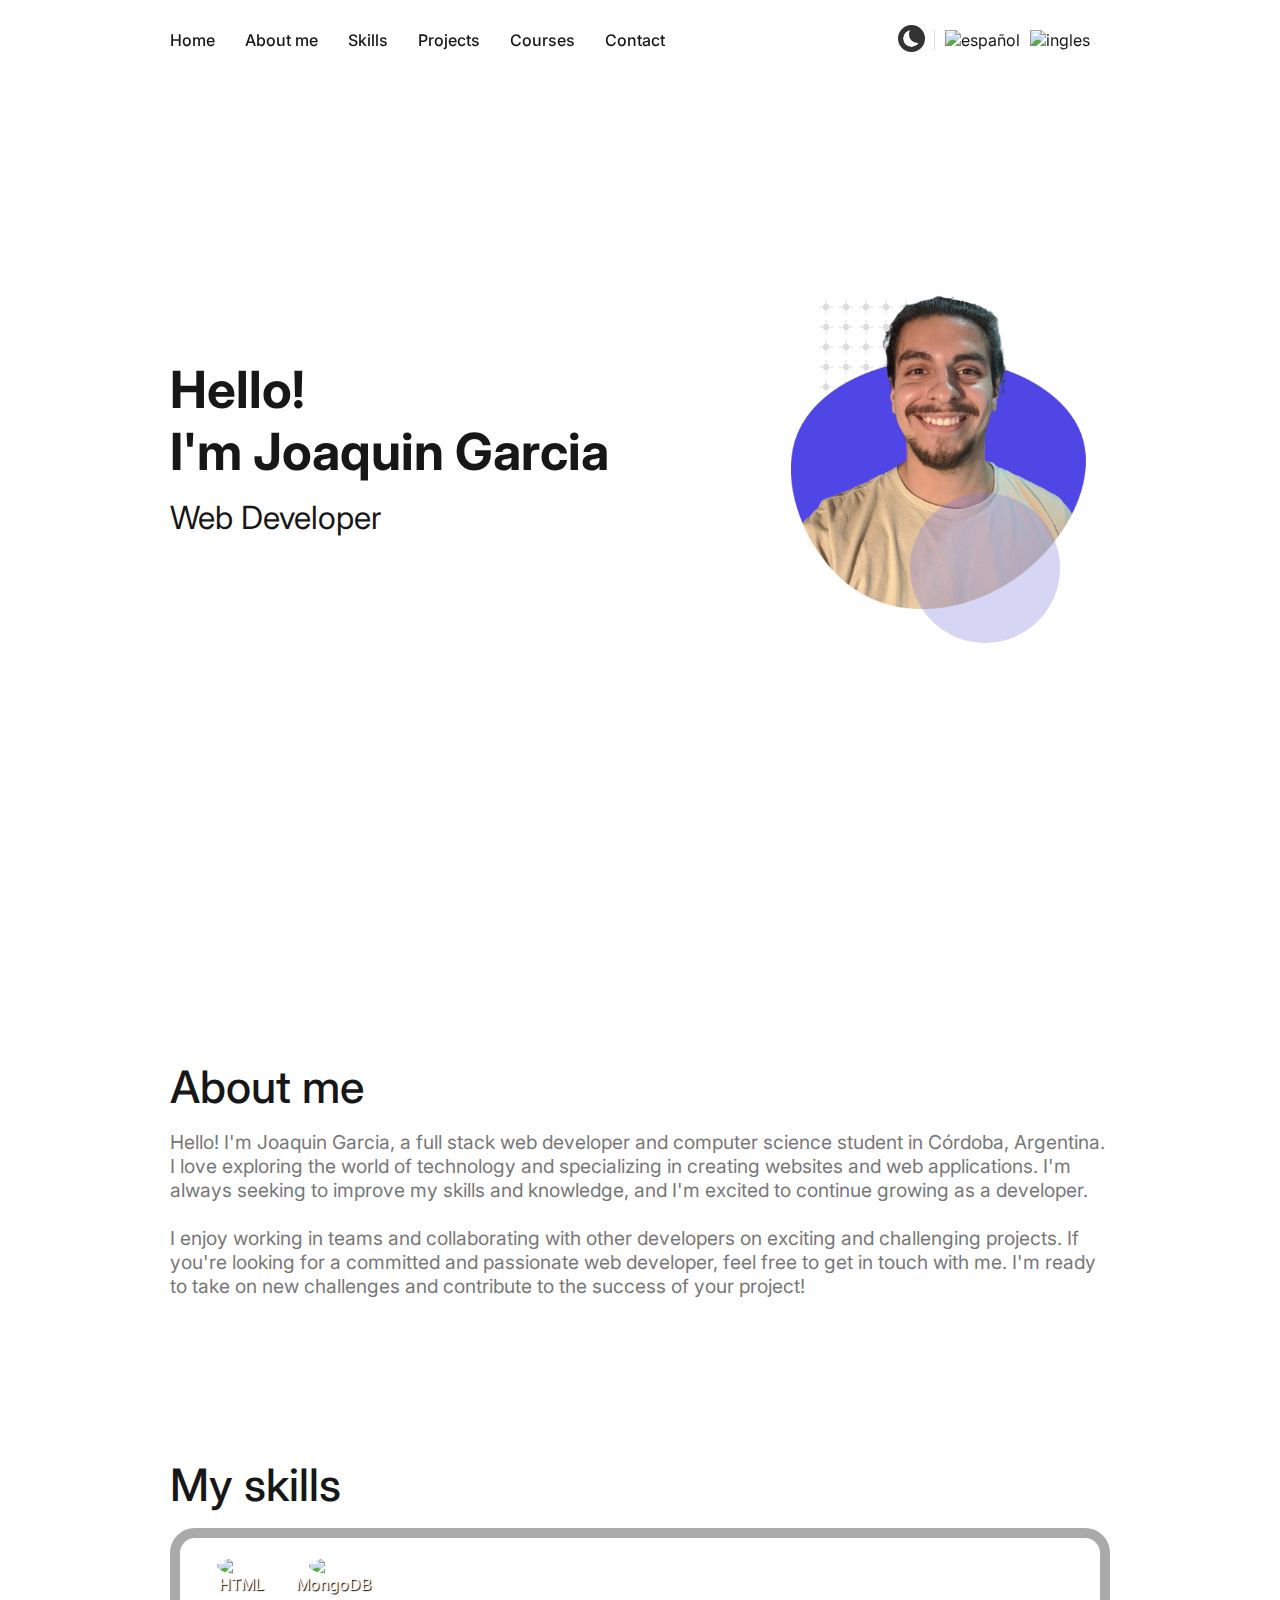
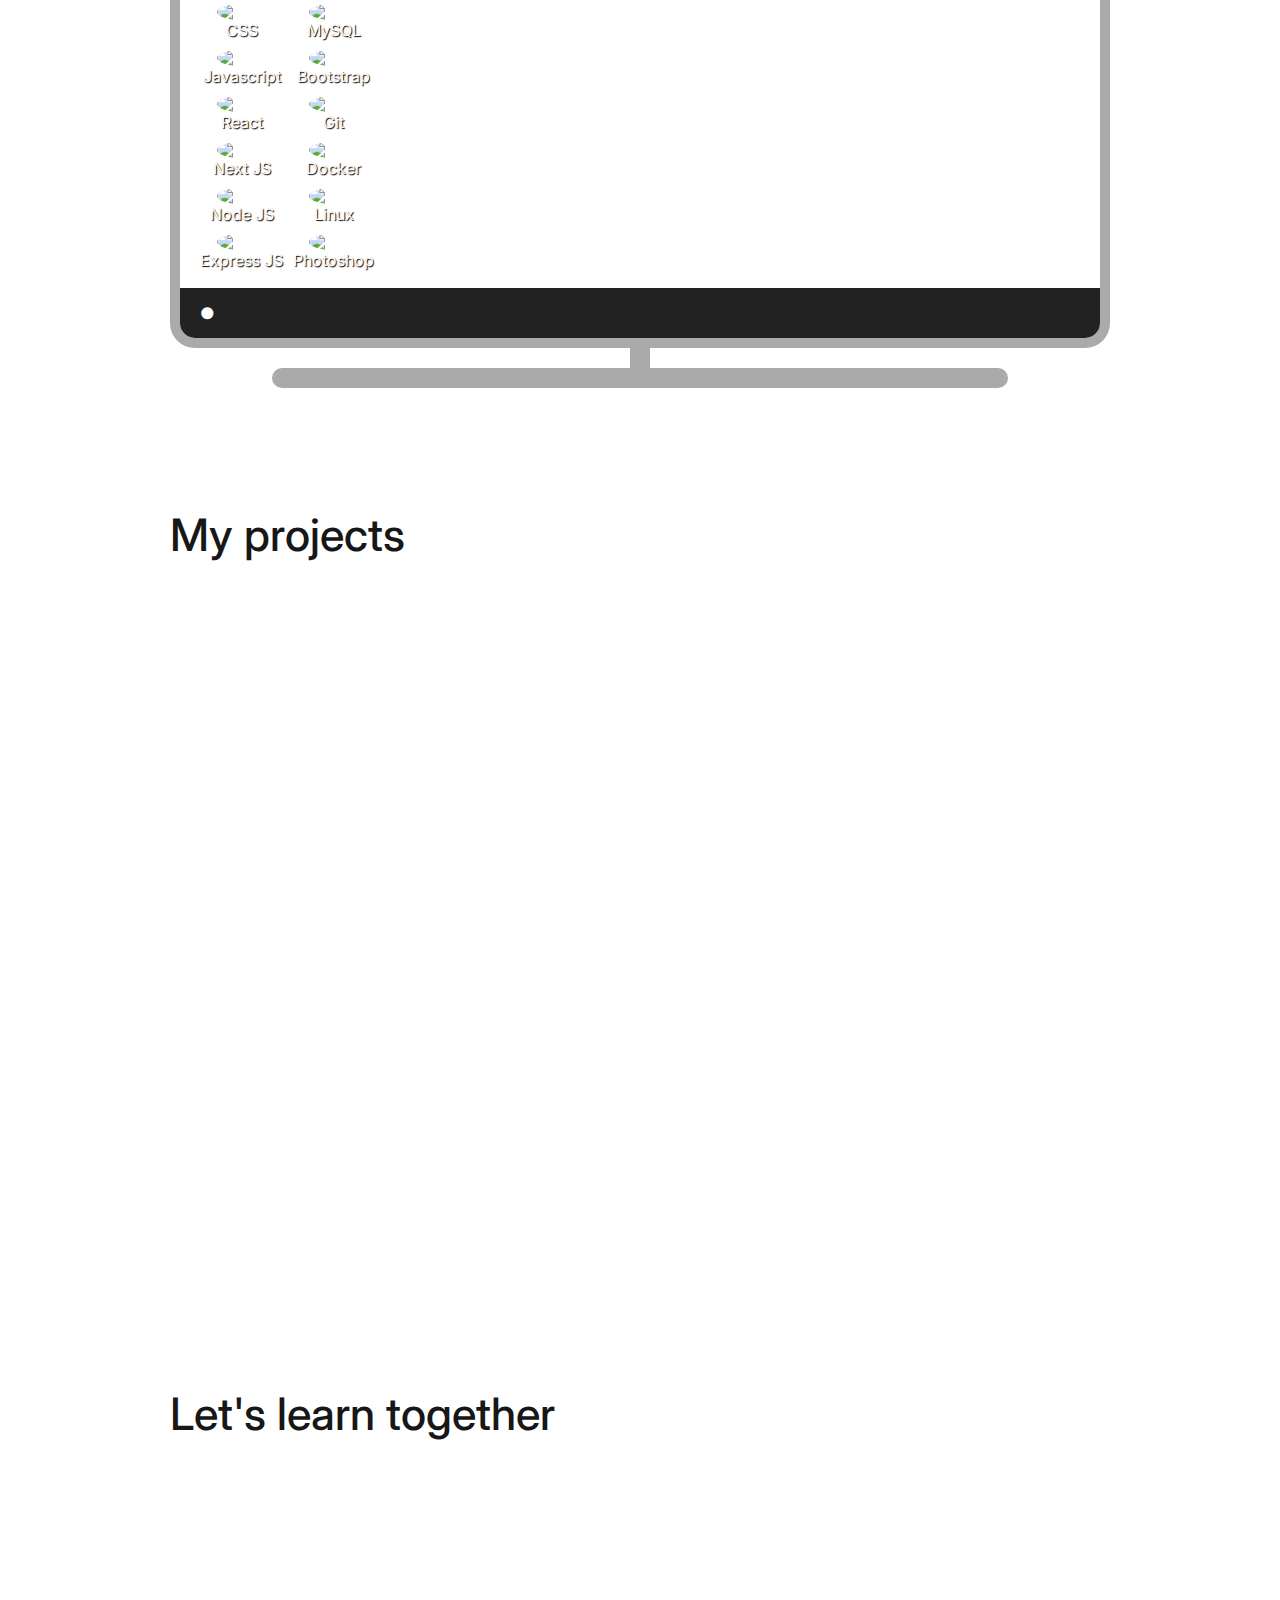
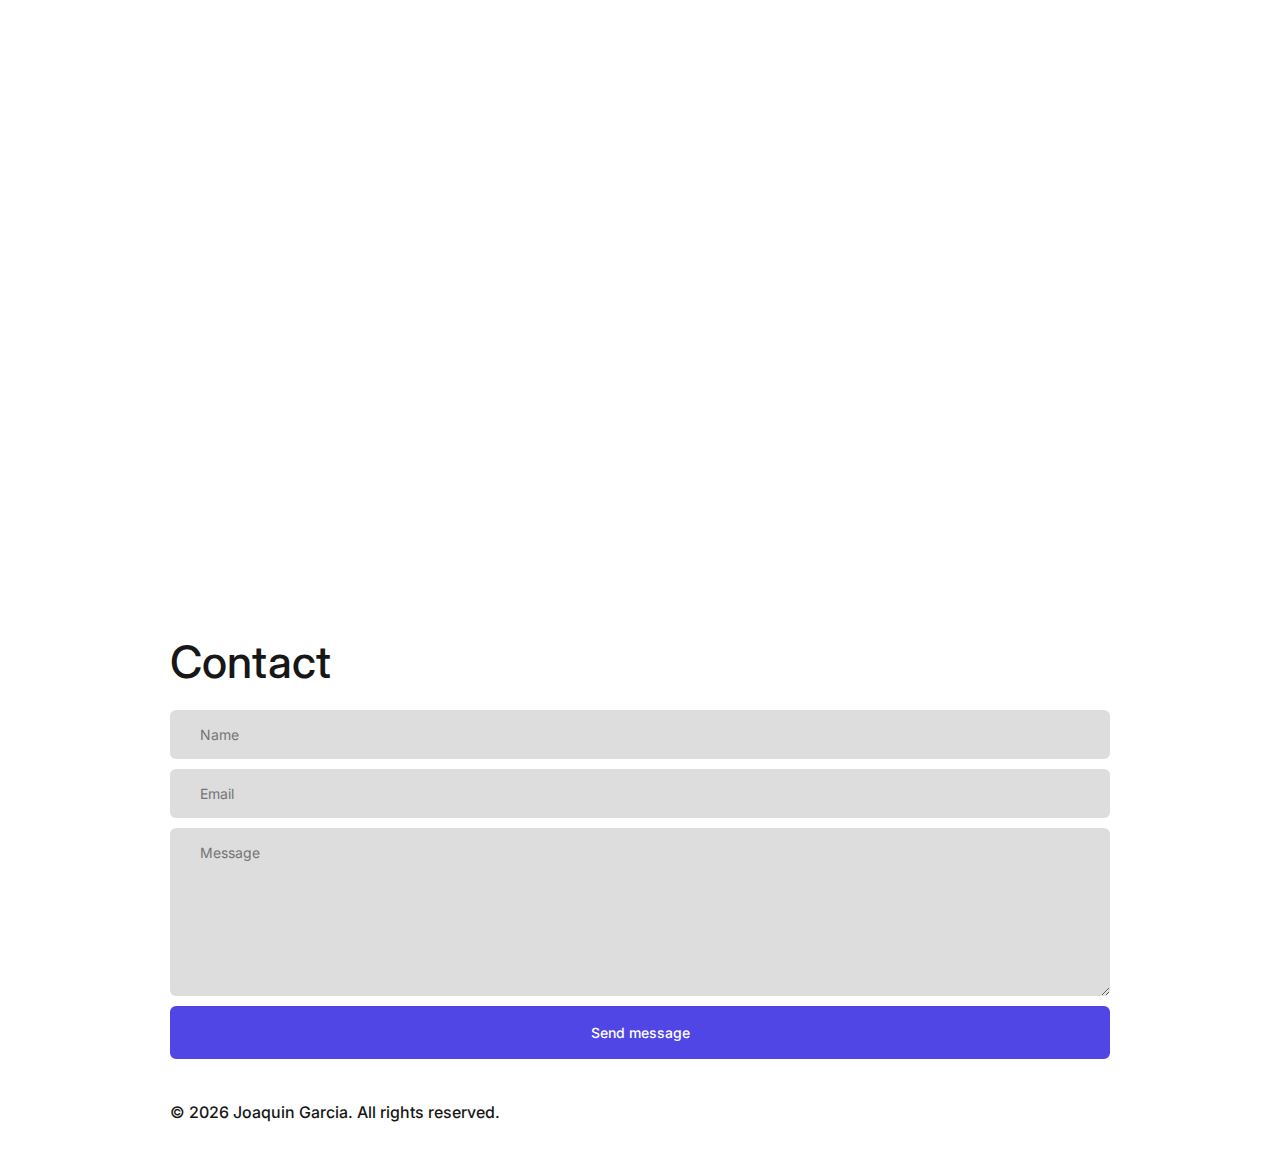
==== en.html @ 425592fa "Update" ====
<!DOCTYPE html>
<html lang="en">
  <head>
    <meta charset="UTF-8" />
    <meta http-equiv="X-UA-Compatible" content="IE=edge" />
    <meta name="viewport" content="width=device-width, initial-scale=1.0" />
    <meta name="theme-color" content="#fff" />
    <meta name="author" content="Joaquin Garcia" />
    <meta
      name="description"
      content="Hello, my name is Joaquin Garcia and this is my web portfolio, I am a full stack web developer, I specialize in creating websites and applications with reactJS, nodeJS, expressJS and mongoDB technologies, I also use tools such as git, docker and I also adapt quickly to the technologies that are needed in the process."
    />
    <meta
      name="keywords"
      content="Joaquin Garcia, web developer, programmer, full stack developer, reactJS, nodeJS, expressJS, mongoDB, git, docker, djoako22, Djoako22, portfolio, personal website, Argentina, Córdoba"
    />
    <meta
      name="google-site-verification"
      content="6XHylW_MZ-kTsw1OquSgtyJAPE__LnV2jR0JoFyPpjM"
    />
    <title>PORTFOLIO | Joaquin Garcia</title>
    <link rel="stylesheet" href="style.css" />
    <link rel="shortcut icon" href="src/perfil.png" />
    <link
      rel="stylesheet"
      href="https://unicons.iconscout.com/release/v4.0.0/css/line.css"
    />
  </head>
  <body>
    <div class="bg-dark"></div>
    <div class="wrapper">
      <div class="loader">
        <div class="chaotic-orbit"></div>
      </div>
    </div>
    <nav>
      <div class="bg-dark"></div>
      <div class="container">
        <div class="btn" onclick="showSidebar()">
          <i class="uil uil-bars"></i>
        </div>
        <ul class="menu">
          <li><a href="#home">Home</a></li>
          <li><a href="#about">About me</a></li>
          <li><a href="#skills">Skills</a></li>
          <li><a href="#projects">Projects</a></li>
          <li><a href="#courses">Courses</a></li>
          <li><a href="#contact">Contact</a></li>
        </ul>
        <div class="tools">
          <label class="switch">
            <input type="checkbox" />
            <span class="slider"></span>
          </label>
          <div class="lang">
            <a href="index.html">
              <img
                src="https://images.emojiterra.com/twitter/v14.0/512px/1f1ea-1f1f8.png"
                alt="español"
                width="20px"
              />
            </a>
            <a href="en.html">
              <img
                src="https://images.emojiterra.com/twitter/v14.0/512px/1f1fa-1f1f8.png"
                alt="ingles"
                width="20px"
              />
            </a>
          </div>
        </div>
      </div>
    </nav>
    <div class="sidebar">
      <div class="sidebar-header">
        <h3></h3>
        <div class="btn" onclick="hideSidebar()">
          <i class="uil uil-multiply"></i>
        </div>
      </div>
      <ul onclick="hideSidebar()">
        <li><a href="#home">Home</a></li>
        <li><a href="#about">About me</a></li>
        <li><a href="#skills">Skills</a></li>
        <li><a href="#projects">Projects</a></li>
        <li><a href="#courses">Courses</a></li>
        <li><a href="#contact">Contact</a></li>
      </ul>
      <div class="tools">
        <label class="switch">
          <input type="checkbox" />
          <span class="slider"></span>
        </label>
        <div class="lang">
          <a href="index.html">
            <img
              src="https://images.emojiterra.com/twitter/v14.0/512px/1f1ea-1f1f8.png"
              alt="español"
              width="20px"
            />
          </a>
          <a href="en.html">
            <img
              src="https://images.emojiterra.com/twitter/v14.0/512px/1f1fa-1f1f8.png"
              alt="ingles"
              width="20px"
            />
          </a>
        </div>
      </div>
    </div>
    <div class="offcanvas" onclick="hideSidebar()"></div>
    <main class="main container">
      <section id="home">
        <div class="home-title">
          <h1>
            Hello!
            <br />
            I'm Joaquin Garcia
          </h1>
          <h3>Web Developer</h3>
        </div>
        <div class="home-img">
          <img src="src/perfil.png" alt="profile" width="100%" />
          <svg
            id="p-1"
            width="100%"
            height="100%"
            xmlns="http://www.w3.org/2000/svg"
          >
            <defs>
              <pattern
                id="a"
                patternUnits="userSpaceOnUse"
                width="20"
                height="20"
                patternTransform="scale(1) rotate(0)"
              >
                <rect
                  x="0"
                  y="0"
                  width="100%"
                  height="100%"
                  fill="hsla(0, 0%, 100%, 0)"
                />
                <path
                  d="M3.25 10h13.5M10 3.25v13.5"
                  stroke-linecap="square"
                  stroke-width="1"
                  stroke="hsla(0, 0%, 87%, 1)"
                  fill="none"
                />
              </pattern>
            </defs>
            <rect
              width="800%"
              height="800%"
              transform="translate(0,0)"
              fill="url(#a)"
            />
          </svg>
          <div id="p-2"></div>
        </div>
      </section>
      <section id="about">
        <div>
          <h2>About me</h2>
          <p>
            Hello! I'm Joaquin Garcia, a full stack web developer and computer
            science student in Córdoba, Argentina. I love exploring the world of
            technology and specializing in creating websites and web
            applications. I'm always seeking to improve my skills and knowledge,
            and I'm excited to continue growing as a developer.
            <br /><br />
            I enjoy working in teams and collaborating with other developers on
            exciting and challenging projects. If you're looking for a committed
            and passionate web developer, feel free to get in touch with me. I'm
            ready to take on new challenges and contribute to the success of
            your project!
          </p>
        </div>
        <div class="blob"></div>
      </section>
      <section id="skills">
        <h2>My skills</h2>
        <div class="screen">
          <div class="desktop">
            <div class="skills"></div>
          </div>
          <div class="bar">
            <div class="logo">●</div>
            <div class="time"></div>
          </div>
        </div>
      </section>
      <section id="projects">
        <h2>My projects</h2>
        <div class="projects"></div>
      </section>
      <section id="courses">
        <h2>Let's learn together</h2>
        <div class="courses"></div>
      </section>
      <section id="contact">
        <h2>Contact</h2>
        <div class="contact">
          <form action="https://formsubmit.co/djoako22@gmail.com" method="post">
            <input
              type="hidden"
              name="_next"
              value="https://joaquingarciadev.github.io/"
            />
            <input type="hidden" name="_subject" value="PORTFOLIO MESSAGE" />
            <input type="hidden" name="_captcha" value="false" />
            <input type="text" name="name" placeholder="Name" required />
            <input
              type="email"
              name="email"
              placeholder="Email"
              pattern="[a-z0-9!#$%&'*+/=?^_`{|}~-]+(?:\.[a-z0-9!#$%&'*+/=?^_`{|}~-]+)*@(?:[a-z0-9](?:[a-z0-9-]*[a-z0-9])?\.)+[a-z0-9](?:[a-z0-9-]*[a-z0-9])?"
              title="Please enter a valid email"
              required
            />
            <textarea
              name="message"
              id=""
              cols="30"
              rows="8"
              placeholder="Message"
              required
            ></textarea>
            <button type="submit">Send message</button>
          </form>
        </div>
      </section>
      <footer>
        <div class="copyright">
          <p>
            © <span class="year"></span>
            <a href="https://joaquingarciadev.github.io/">Joaquin Garcia</a>.
            All rights reserved.
          </p>
        </div>
        <div class="social">
          <a
            href="https://www.linkedin.com/in/joaquingarciadev/"
            target="_blank"
          >
            <i class="uil uil-linkedin"></i>
          </a>
          <a href="https://github.com/joaquingarciadev" target="_blank">
            <i class="uil uil-github"></i>
          </a>
          <a href="mailto:  djoako22@gmail.com" target="_blank">
            <i class="uil uil-envelope"></i>
          </a>
        </div>
      </footer>
    </main>

    <script src="https://cdnjs.cloudflare.com/ajax/libs/gsap/3.10.4/gsap.min.js"></script>
    <script src="https://cdnjs.cloudflare.com/ajax/libs/gsap/3.10.4/ScrollTrigger.min.js"></script>
    <script
      src="https://cdnjs.cloudflare.com/ajax/libs/animejs/3.2.1/anime.min.js"
      integrity="sha512-z4OUqw38qNLpn1libAN9BsoDx6nbNFio5lA6CuTp9NlK83b89hgyCVq+N5FdBJptINztxn1Z3SaKSKUS5UP60Q=="
      crossorigin="anonymous"
      referrerpolicy="no-referrer"
    ></script>
    <script src="https://cdnjs.cloudflare.com/ajax/libs/gsap/3.10.4/Draggable.min.js"></script>
    <script src="index.js"></script>
  </body>
</html>
---- style.css ----
@import url("https://fonts.googleapis.com/css2?family=Inter:wght@100;200;300;400;500;600;700;800;900&display=swap");

* {
  margin: 0;
  padding: 0;
  box-sizing: border-box;
  font-family: "Inter", sans-serif;
  color: var(--text);
  transition: color 0.3s, background-color 0.3s;
}

html {
  scroll-behavior: smooth;
  scroll-padding-top: 80px;
}

:root {
  --btn: #4f46e5;
  --btn-hover: #433cc3;
}

body {
  --background: #fff;
  --text: #171717;
  --second: #ddd;
  --background-card: #fff;
}

body.dark {
  --background: #171717;
  --text: #fff;
  --second: #212121;
  --background-card: #212121;
}

a {
  color: inherit;
  text-decoration: none;
}

h1 {
  font-size: clamp(2.1rem, 4vw, 4.5rem);
  font-weight: 700;
  margin-bottom: 1rem;
}

h2 {
  font-size: clamp(2rem, 3.5vw, 3.5rem);
  font-weight: 500;
  margin-bottom: 1rem;
}

h3 {
  font-size: clamp(1.5rem, 2.5vw, 2.5rem);
  font-weight: 400;
  margin-bottom: 5px;
}

p {
  font-size: 14px;
  color: #777;
}

.container {
  max-width: 1000px;
  margin: 0 auto;
  padding: 0 30px;
}

.lang {
  display: flex;
  align-items: center;
  padding-left: 10px;
  gap: 10px;
  border-left: 1px solid #ddd;
}

.sidebar .lang {
  padding-left: 0;
  border-left: none;
}

.tools {
  display: flex;
  align-items: center;
  gap: 36px;
  padding: 30px 20px;
}

.sidebar .tools {
  position: absolute;
  bottom: 0;
  width: 100%;
  justify-content: space-between;
}

/* LOADER */
.wrapper {
  position: fixed;
  inset: 0;
  z-index: 1000;
  background-color: var(--background);
  display: grid;
  place-items: center;
  transition: opacity 0.25s, visibility 1s;
}

.fade {
  opacity: 0;
  visibility: hidden;
}

/* From uiverse.io by @G4b413l */
.chaotic-orbit {
  --uib-size: 25px;
  --uib-speed: 1.5s;
  --uib-color: var(--btn);
  position: relative;
  display: flex;
  align-items: center;
  justify-content: center;
  height: var(--uib-size);
  width: var(--uib-size);
  animation: rotate936 calc(var(--uib-speed) * 1.667) infinite linear;
}

.chaotic-orbit::before,
.chaotic-orbit::after {
  content: "";
  position: absolute;
  height: 60%;
  width: 60%;
  border-radius: 50%;
  background-color: var(--uib-color);
  will-change: transform;
  flex-shrink: 0;
}

.chaotic-orbit::before {
  animation: orbit var(--uib-speed) linear infinite;
}

.chaotic-orbit::after {
  animation: orbit var(--uib-speed) linear calc(var(--uib-speed) / -2) infinite;
}

@keyframes rotate936 {
  0% {
    transform: rotate(0deg);
  }

  100% {
    transform: rotate(360deg);
  }
}

@keyframes orbit {
  0% {
    transform: translate(calc(var(--uib-size) * 0.5)) scale(0.73684);
    opacity: 0.65;
  }

  5% {
    transform: translate(calc(var(--uib-size) * 0.4)) scale(0.684208);
    opacity: 0.58;
  }

  10% {
    transform: translate(calc(var(--uib-size) * 0.3)) scale(0.631576);
    opacity: 0.51;
  }

  15% {
    transform: translate(calc(var(--uib-size) * 0.2)) scale(0.578944);
    opacity: 0.44;
  }

  20% {
    transform: translate(calc(var(--uib-size) * 0.1)) scale(0.526312);
    opacity: 0.37;
  }

  25% {
    transform: translate(0%) scale(0.47368);
    opacity: 0.3;
  }

  30% {
    transform: translate(calc(var(--uib-size) * -0.1)) scale(0.526312);
    opacity: 0.37;
  }

  35% {
    transform: translate(calc(var(--uib-size) * -0.2)) scale(0.578944);
    opacity: 0.44;
  }

  40% {
    transform: translate(calc(var(--uib-size) * -0.3)) scale(0.631576);
    opacity: 0.51;
  }

  45% {
    transform: translate(calc(var(--uib-size) * -0.4)) scale(0.684208);
    opacity: 0.58;
  }

  50% {
    transform: translate(calc(var(--uib-size) * -0.5)) scale(0.73684);
    opacity: 0.65;
  }

  55% {
    transform: translate(calc(var(--uib-size) * -0.4)) scale(0.789472);
    opacity: 0.72;
  }

  60% {
    transform: translate(calc(var(--uib-size) * -0.3)) scale(0.842104);
    opacity: 0.79;
  }

  65% {
    transform: translate(calc(var(--uib-size) * -0.2)) scale(0.894736);
    opacity: 0.86;
  }

  70% {
    transform: translate(calc(var(--uib-size) * -0.1)) scale(0.947368);
    opacity: 0.93;
  }

  75% {
    transform: translate(0%) scale(1);
    opacity: 1;
  }

  80% {
    transform: translate(calc(var(--uib-size) * 0.1)) scale(0.947368);
    opacity: 0.93;
  }

  85% {
    transform: translate(calc(var(--uib-size) * 0.2)) scale(0.894736);
    opacity: 0.86;
  }

  90% {
    transform: translate(calc(var(--uib-size) * 0.3)) scale(0.842104);
    opacity: 0.79;
  }

  95% {
    transform: translate(calc(var(--uib-size) * 0.4)) scale(0.789472);
    opacity: 0.72;
  }

  100% {
    transform: translate(calc(var(--uib-size) * 0.5)) scale(0.73684);
    opacity: 0.65;
  }
}

/* NAVBAR */
nav {
  position: fixed;
  top: 0;
  left: 0;
  right: 0;
  height: 80px;
  z-index: 10;
  transition: top 0.5s, box-shadow 0.5s;
  overflow: hidden;
}

nav.scroll {
  background: #fff;
  box-shadow: 0 0 10px #0005;
}

nav .bg-dark {
  background: #0000;
}

nav.scroll .bg-dark {
  background: #171717;
}

nav .container {
  display: flex;
  justify-content: space-between;
  align-items: center;
  height: 100%;
  z-index: 1;
}

.menu {
  height: 100%;
  display: flex;
  list-style: none;
}

.menu li {
  display: flex;
  align-items: center;
}

.menu a {
  display: flex;
  align-items: center;
  margin-right: 30px;
  font-size: 16px;
  font-weight: 500;
  transition: all 0.2s;
}

.menu a:hover {
  color: var(--btn);
}

.btn {
  display: none;
  font-size: xx-large;
  font-weight: bold;
  color: var(--text);
  cursor: pointer;
}

.btn i:hover {
  color: var(--btn);
}

.sidebar {
  width: 300px;
  height: 100%;
  background-color: var(--background);
  position: fixed;
  top: 0;
  left: -300px;
  z-index: 12;
  transition: all 0.5s;
}

.sidebar li {
  display: flex;
  align-items: center;
}

.sidebar li a {
  display: flex;
  align-items: center;
  padding: 0 20px;
  font-size: 16px;
  font-weight: 500;
  width: 100%;
  height: 50px;
  transition: all 0.2s;
}

.sidebar li a:hover {
  color: var(--btn);
  padding-left: 40px;
}

.sidebar.show {
  left: 0;
}

.sidebar-header {
  display: flex;
  justify-content: space-between;
  align-items: center;
  height: 80px;
  padding: 0 20px;
}

.offcanvas {
  width: 100%;
  height: 100%;
  background: #000;
  opacity: 0;
  position: fixed;
  top: 0;
  left: 0;
  z-index: 11;
  transition: all 0.3s ease;
  pointer-events: none;
}

.offcanvas.show {
  opacity: 0.3;
  pointer-events: auto;
  cursor: pointer;
}

/* DARK MODE */
/* From uiverse.io by @alexruix */
/* The switch - the box around the slider */
.switch {
  font-size: 14px;
  position: relative;
  display: inline-block;
  /* width: 3.5em; */
  /* padding: 5px; */
  height: 2.5em;
}

/* Hide default HTML checkbox */
.switch input {
  opacity: 0;
  width: 0;
  height: 0;
}

/* The slider */
.slider {
  --background: #333;
  position: absolute;
  cursor: pointer;
  top: 0;
  left: 0;
  right: 0;
  bottom: 0;
  background-color: var(--background);
  transition: 0.5s;
  border-radius: 30px;
}

.slider:before {
  position: absolute;
  content: "";
  height: 1.2em;
  width: 1.2em;
  border-radius: 50%;
  left: 10%;
  bottom: 15%;
  box-shadow: inset 6px -4px 0px 0px #fff;
  background: #333;
  transition: 0.5s;
  border: 5px solid #333;
}

input:checked + .slider {
  background-color: var(--btn);
}

input:checked + .slider:before {
  /* transform: translateX(100%); */
  box-shadow: inset 15px -4px 0px 15px #333;
  background: #fff;
  border: 5px solid #fff;
}

/*  DARK MODE BACKGROUND */
body.dark .bg-dark {
  clip-path: circle(200% at 100% 0);
}

.bg-dark {
  position: fixed;
  top: 0;
  left: 0;
  width: 100vw;
  height: 100vh;
  object-fit: cover;
  z-index: -1;
  background: #171717;
  clip-path: circle(0 at 100% 0);
  transition: clip-path 1s ease-in-out;
}

nav .bg-dark {
  position: absolute;
}

body.dark main {
  animation: fadeInDark 0.7s ease-in-out;
}

body:not(.dark) main {
  animation: fadeInLight 0.7s ease-in-out;
}

@keyframes fadeInDark {
  0% {
    opacity: 1;
  }
  50% {
    opacity: 0;
  }
  100% {
    opacity: 1;
  }
}

@keyframes fadeInLight {
  0% {
    opacity: 1;
  }
  50% {
    opacity: 0;
  }
  100% {
    opacity: 1;
  }
}

/* HOME */
#home {
  display: flex;
  justify-content: center;
  align-items: center;
  height: 100vh;
}

.home-title {
  flex-basis: 90%;
  display: flex;
  flex-direction: column;
  justify-content: center;
}

.home-img {
  flex-grow: 1;
  position: relative;
  display: flex;
  flex-direction: column;
  justify-content: center;
  align-items: center;
  padding: 20px;
  transform: translateY(20px);
}

.home-img img {
  max-width: 600px;
  object-fit: contain;
  animation: move 10s ease-in-out infinite alternate;
}

@keyframes move {
  from {
    transform: translateY(0);
  }

  to {
    transform: translateY(-20px);
  }
}

/* PATTERNS */
#p-1 {
  position: absolute;
  top: 0;
  left: 0;
  z-index: -1;
  width: 140px;
  height: 140px;
  transform: translate(50px, 50px);
  background-image: radial-gradient(#dddddd 3px, transparent 3px);
  background-size: 20px 20px;
  background-color: rgba(0, 0, 0, 0);
  transition: background-image 0.3s;
}

.dark #p-1 {
  background-image: radial-gradient(#777777 3px, transparent 3px);
}

#p-2 {
  position: absolute;
  bottom: 0;
  right: 0;
  z-index: 1;
  width: 150px;
  height: 150px;
  border-radius: 100%;
  background-color: #7d78db50;
  transform: translate(-50px, -50px);
}

/* ANIMATIONS FOR PATTERNS */
#p-1 {
  animation: move1 10s ease-in-out infinite alternate;
}

#p-2 {
  animation: move2 10s ease-in-out infinite alternate;
}

@keyframes move1 {
  from {
    transform: translate(50px, 50px);
  }

  to {
    transform: translate(40px, 50px);
  }
}

@keyframes move2 {
  from {
    transform: translate(-50px, -50px);
  }

  to {
    transform: translate(-20px, -20px);
  }
}

/* ABOUT */
#about {
  position: relative;
  margin: 160px auto;
}

#about p {
  font-size: clamp(1rem, 1.5vw, 1.5rem);
  font-weight: 400;
}

/* SKILLS */
#skills {
  margin: 80px auto;
}

.screen {
  position: relative;
  width: calc(100% - 20px);
  height: 400px;
  box-sizing: content-box;
  margin-bottom: 160px;
  background: url("https://images-wixmp-ed30a86b8c4ca887773594c2.wixmp.com/f/55d344c0-cd51-41d2-a72c-385644b8d8fc/danqv4o-1c947f41-5538-4601-a909-22b1fc35bb14.png?token=eyJ0eXAiOiJKV1QiLCJhbGciOiJIUzI1NiJ9.[base64].VGnQ9apXTEMCuMgWrpUV2xZLg8waSV9C0da3TJShP3c");
  background-size: cover;
  border: #aaa solid 10px;
  border-radius: 25px;
}

.desktop {
  width: 100%;
  height: 350px;
  overflow: hidden;
}

.bar {
  display: flex;
  justify-content: space-between;
  align-items: center;
  width: 100%;
  height: 50px;
  background-color: #222;
  border-radius: 0 0 15px 15px;
}

.bar > * {
  margin: 0 20px;
  color: #fff;
}

.screen::after {
  content: "";
  display: block;
  position: absolute;
  bottom: -40px;
  left: 50%;
  transform: translateX(-50%);
  width: 20px;
  height: 40px;
  background-color: #aaa;
}

.screen::before {
  content: "";
  display: block;
  position: absolute;
  bottom: -50px;
  left: 50%;
  transform: translateX(-50%);
  width: 80%;
  height: 20px;
  background-color: #aaa;
  border-radius: 25px;
}

.skills {
  height: 100%;
  display: flex;
  flex-wrap: wrap;
  flex-direction: column;
  float: left;
  padding-top: 15px;
  padding-left: 15px;
}

.skill {
  display: flex;
  flex-direction: column;
  justify-content: center;
  align-items: center;
  text-align: center;
  padding: 5px;
}

.skill img {
  border-radius: 50%;
}

.skill-text {
  color: #fff;
  text-shadow: 1px 1px 1px #000;
}

.skill:hover {
  background-color: rgba(0, 0, 255, 0.5);
  outline: 2px solid rgb(0, 150, 255);
}

/* PROJECTS */
#projects {
  margin: 80px auto;
}

.projects {
  display: grid;
  grid-template-columns: repeat(auto-fill, minmax(300px, 1fr));
  align-items: start;
  gap: 5px;
}

.card {
  background-color: var(--background-card);
  border: 1px solid var(--second);
  border-radius: 6px;
  overflow: hidden;
}

.card-img {
  position: relative;
  overflow: hidden;
  padding: 16px;
  background: -webkit-linear-gradient(45deg, #4f46e5, #433cc3);
}

.card-img img {
  width: 100%;
  height: 100%;
  aspect-ratio: 16/9;
  object-fit: fill;
  object-position: top;
  border-radius: 6px;
  box-shadow: rgba(0, 0, 0, 0.4) 0px 2px 4px,
    rgba(0, 0, 0, 0.3) 0px 7px 13px -3px, rgba(0, 0, 0, 0.2) 0px -3px 0px inset;
}

filter {
  position: absolute;
  top: 0;
  left: 0;
  width: 100%;
  height: 100%;
}

.card-content {
  min-height: 200px;
  display: flex;
  flex-direction: column;
  justify-content: space-between;
  padding: 16px 30px;
  text-align: center;
}

.card-content h3 {
  font-size: 25px;
  font-weight: 400;
}

.card-icons {
  color: var(--background-card);
}

.card-links {
  display: flex;
  justify-content: space-between;
  font-size: 25px;
}

/* COURSES */
#courses {
  margin: 80px auto;
}

.courses {
  display: grid;
  grid-template-columns: repeat(auto-fill, minmax(300px, 1fr));
  gap: 5px;
}

.card-hover .card-content {
  height: 100%;
}

.card-hover img {
  margin: 5px 0;
  height: 100px;
  object-fit: contain;
}

.card-hover:hover {
  margin: -1px;
  border: 2px solid var(--btn);
  transition: border-color 0.2s;
  cursor: pointer;
}

/* CONTACT */
#contact {
  margin-top: 80px;
}

form {
  display: flex;
  flex-direction: column;
}

input,
textarea,
button {
  padding: 16px 30px;
  font-size: 14px;
  border-radius: 6px;
  margin: 5px 0;
}

input,
textarea {
  background: var(--second);
  color: var(--text);
  border: #dfdfdf solid var(--second);
}

button {
  background-color: var(--btn);
  color: #fff;
  border: 2px solid var(--btn);
  font-weight: 500;
  cursor: pointer;
}

button:hover {
  background-color: var(--btn-hover);
  border: 2px solid var(--btn-hover);
}

/* FOOTER */
footer {
  display: grid;
  grid-template-columns: 1fr 1fr;
  padding: 30px 0;
}

.copyright {
  display: flex;
  align-items: center;
  text-align: start;
}

.copyright p {
  width: 100%;
  font-size: 16px;
  font-weight: 500;
  color: var(--text);
}

.social {
  text-align: end;
  font-size: 30px;
}

.social a {
  margin: 0 10px;
}

i:hover {
  color: var(--btn);
}

@media (max-width: 768px) {
  main > section {
    text-align: center;
  }

  /* NAV */
  nav .container {
    flex-direction: row-reverse;
  }

  .menu,
  nav .tools {
    display: none;
  }

  .btn {
    display: inline-block;
  }

  /* HOME */
  #home {
    flex-direction: column-reverse;
  }

  .home-img img {
    height: 400px;
  }

  .home-title {
    justify-content: start;
  }

  .screen {
    height: 700px;
  }

  .desktop {
    height: 650px;
  }

  /* FOOTER */
  footer {
    grid-template-columns: 1fr;
    gap: 30px;
  }

  footer > div {
    text-align: center !important;
  }

  .copyright {
    order: 1;
  }
}

@media (min-width: 768px) {
  /* SCROLLBAR */
  ::-webkit-scrollbar {
    width: 16px;
  }

  ::-webkit-scrollbar-track {
    background: #111;
  }

  ::-webkit-scrollbar-thumb {
    background: #888;
    border-radius: 8px;
    border: 4px solid transparent;
    background-clip: content-box;
  }

  ::-webkit-scrollbar-thumb:hover {
    background: #eee;
    background-clip: content-box;
  }
}
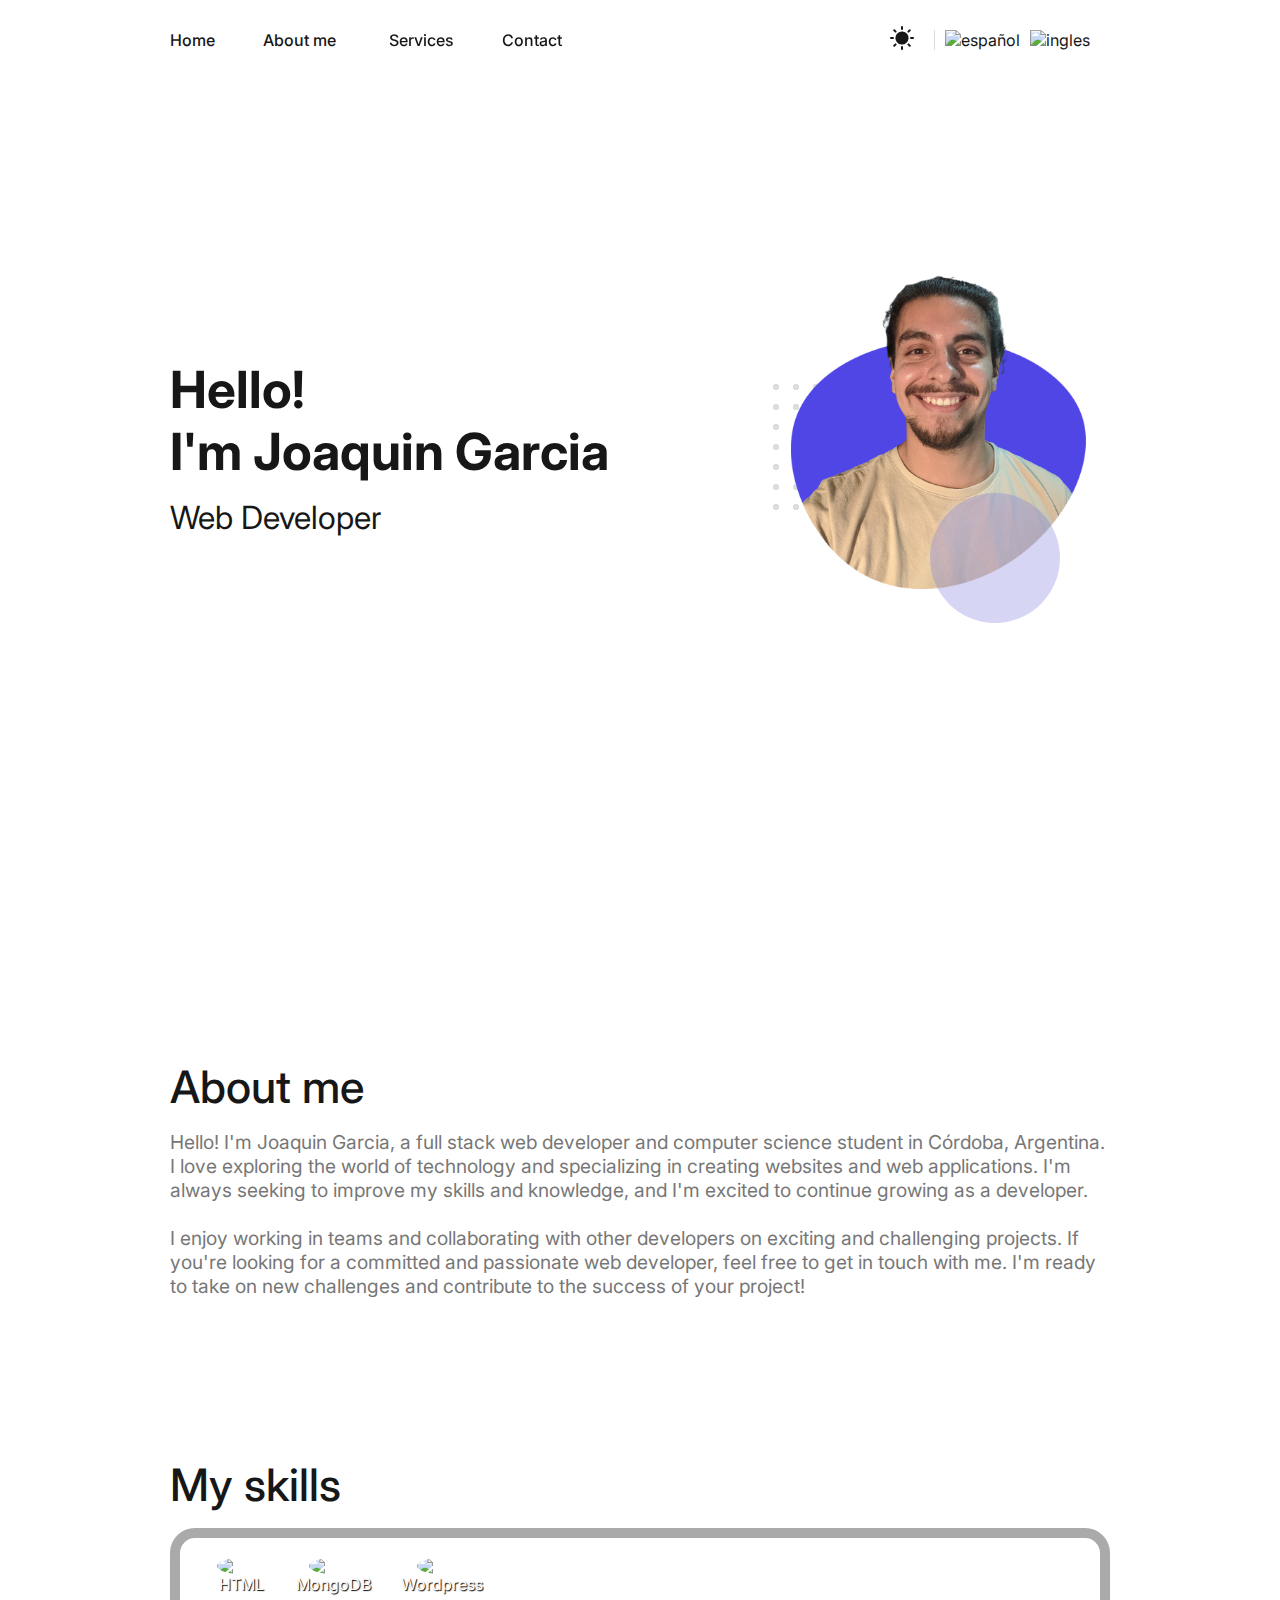
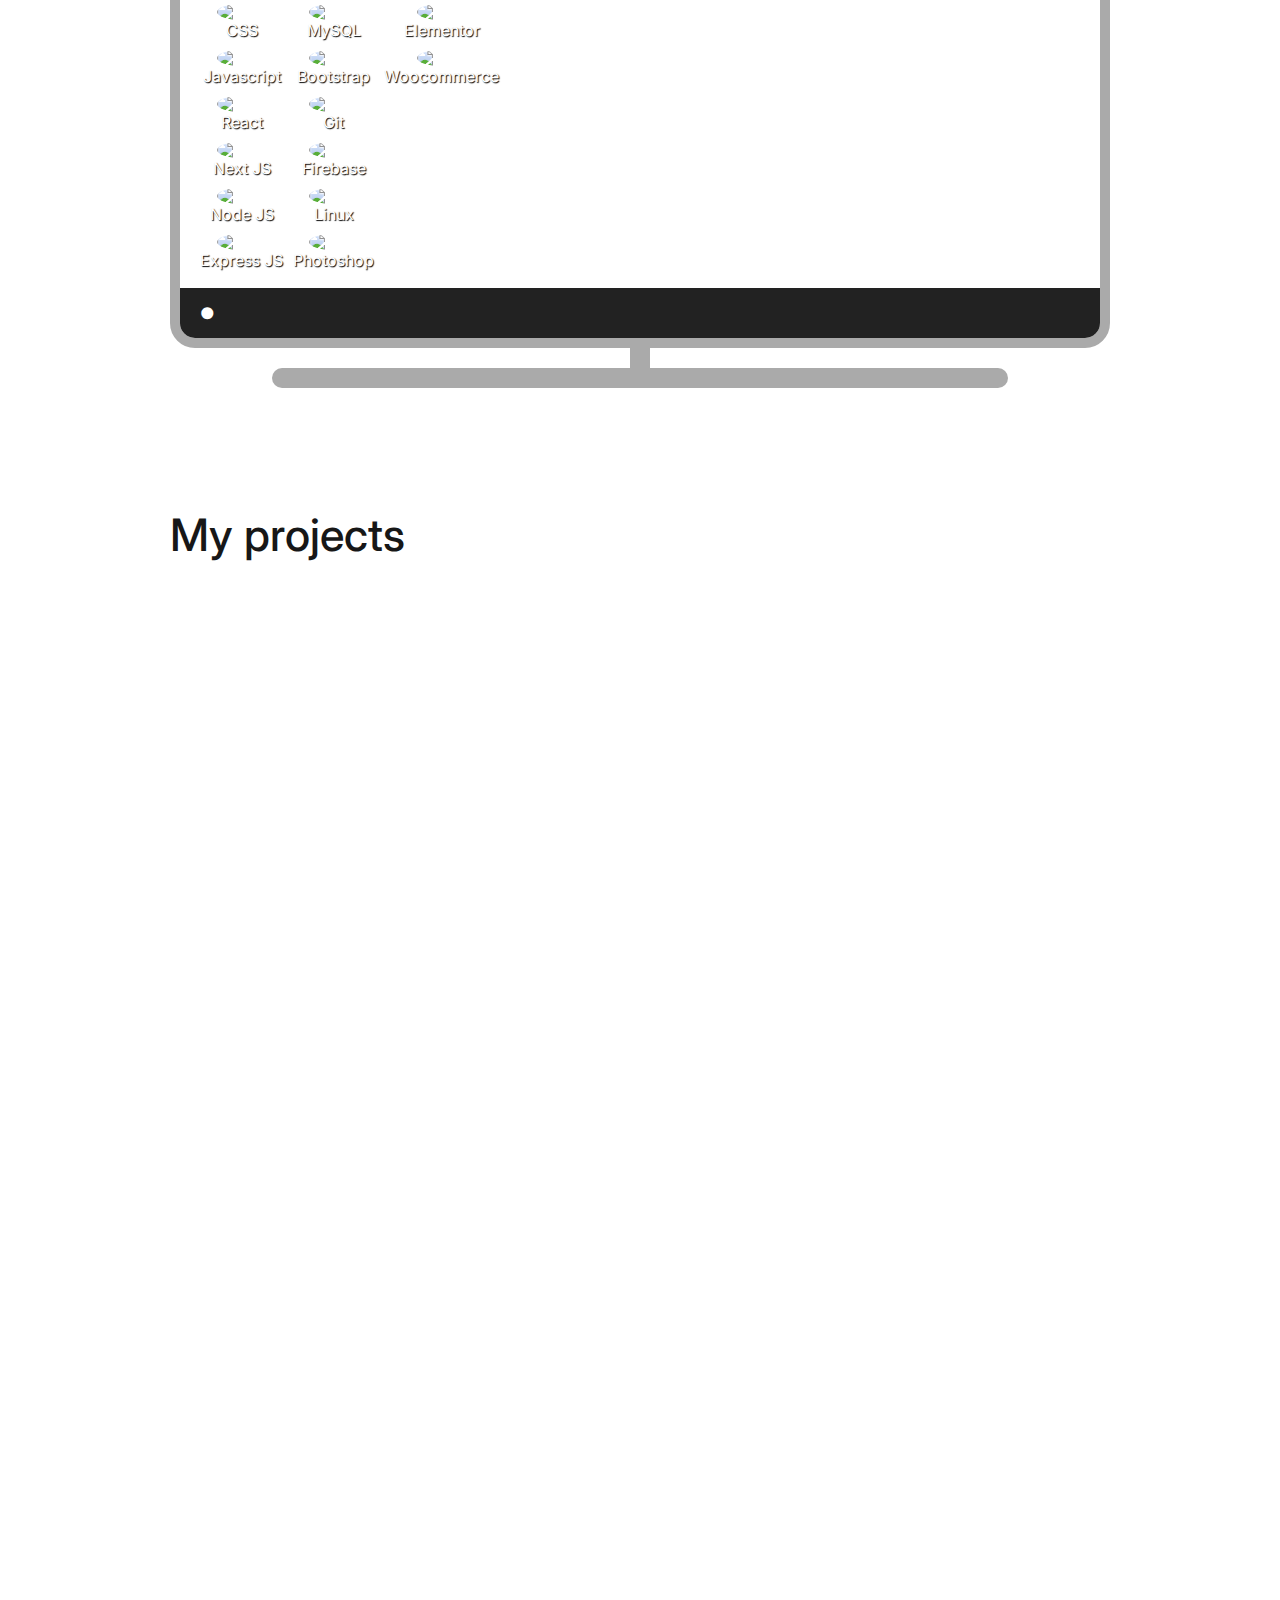
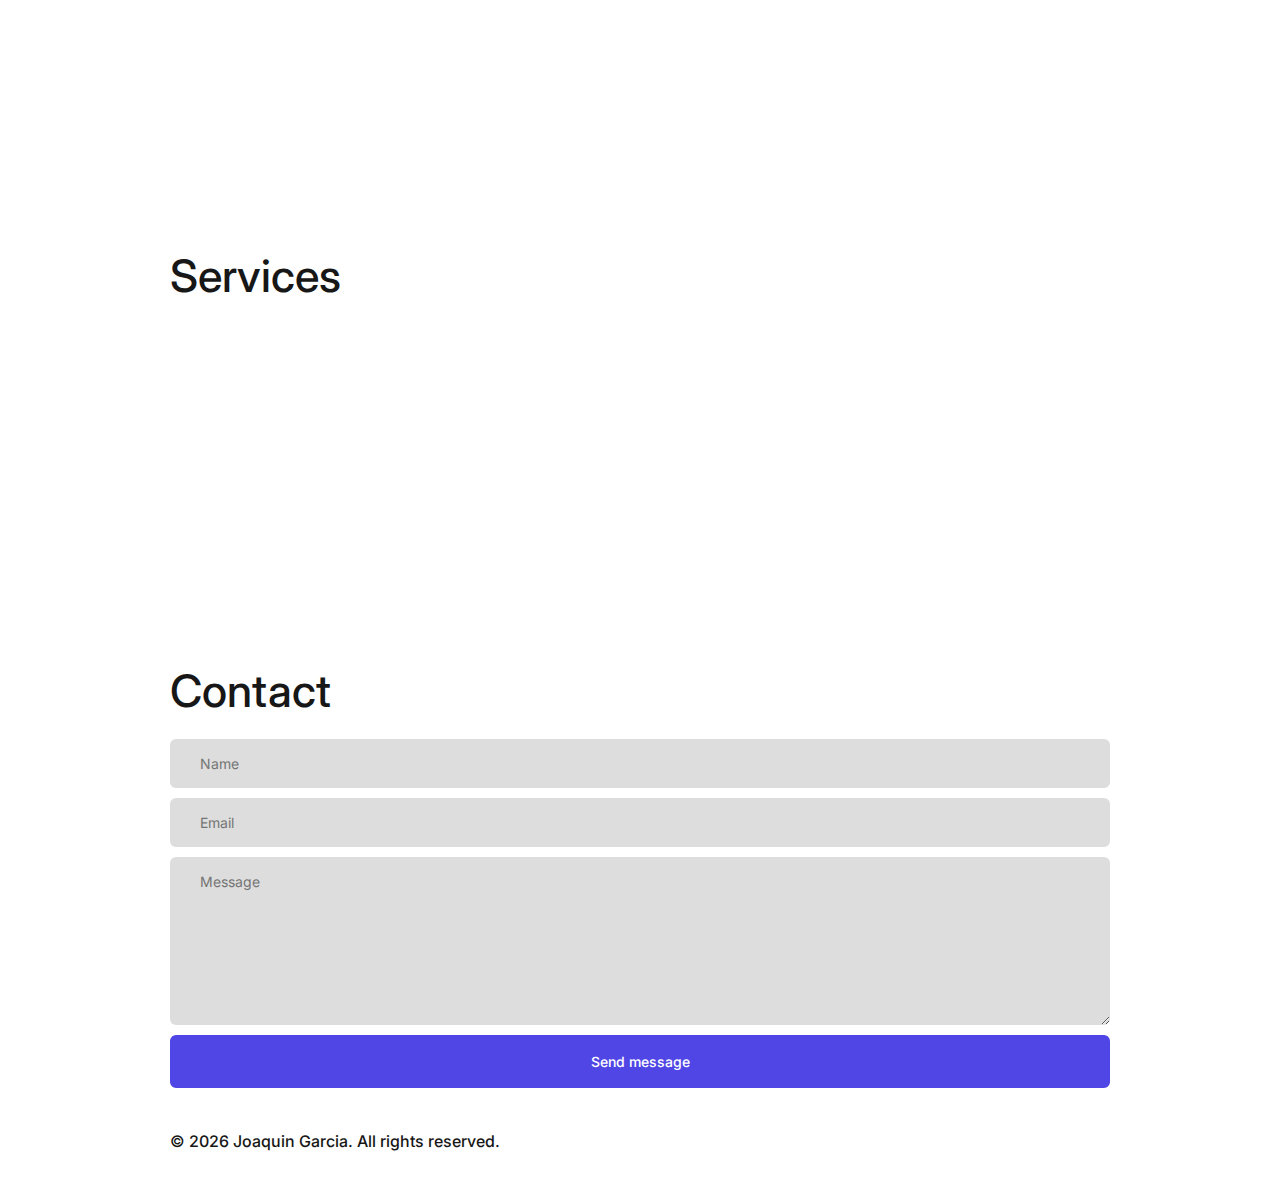
==== commit c9d63df8: "fix some styles" ====
--- a/en.html
+++ b/en.html
@@ -21,46 +21,97 @@
     <title>PORTFOLIO | Joaquin Garcia</title>
     <link rel="stylesheet" href="style.css" />
     <link rel="shortcut icon" href="src/perfil.png" />
+    <meta property="og:image" content="src/perfil.png" />
     <link
       rel="stylesheet"
       href="https://unicons.iconscout.com/release/v4.0.0/css/line.css"
     />
+    <meta
+      name="google-site-verification"
+      content="6XHylW_MZ-kTsw1OquSgtyJAPE__LnV2jR0JoFyPpjM"
+    />
+    <!--Start of Tawk.to Script-->
+    <script type="text/javascript">
+      var Tawk_API = Tawk_API || {},
+        Tawk_LoadStart = new Date();
+      (function () {
+        var s1 = document.createElement("script"),
+          s0 = document.getElementsByTagName("script")[0];
+        s1.async = true;
+        s1.src = "https://embed.tawk.to/64ab2a91cc26a871b0275931/1h4u9sj3u";
+        s1.charset = "UTF-8";
+        s1.setAttribute("crossorigin", "*");
+        s0.parentNode.insertBefore(s1, s0);
+
+        Tawk_API.customStyle = {
+          zIndex : 10
+        };
+      })();
+    </script>
+    <!--End of Tawk.to Script-->
   </head>
   <body>
-    <div class="bg-dark"></div>
     <div class="wrapper">
       <div class="loader">
         <div class="chaotic-orbit"></div>
       </div>
     </div>
     <nav>
-      <div class="bg-dark"></div>
       <div class="container">
         <div class="btn" onclick="showSidebar()">
           <i class="uil uil-bars"></i>
         </div>
         <ul class="menu">
           <li><a href="#home">Home</a></li>
-          <li><a href="#about">About me</a></li>
-          <li><a href="#skills">Skills</a></li>
-          <li><a href="#projects">Projects</a></li>
-          <li><a href="#courses">Courses</a></li>
+          <li>
+            <a href="#about">About me <i class="uil uil-angle-down"></i></a>
+            <ul class="submenu">
+              <li><a href="#skills">Skills</a></li>
+              <li><a href="#projects">Projects</a></li>
+            </ul>
+          </li>
+          <li><a href="#services">Services</a></li>
+          <!-- <li><a href="#courses">Courses</a></li> -->
           <li><a href="#contact">Contact</a></li>
         </ul>
         <div class="tools">
-          <label class="switch">
-            <input type="checkbox" />
-            <span class="slider"></span>
-          </label>
+          <div id="toggle">
+            <svg
+              id="sun"
+              xmlns="http://www.w3.org/2000/svg"
+              width="24"
+              height="24"
+              viewBox="0 0 24 24"
+              fill="none"
+              stroke="currentColor"
+              stroke-width="2"
+              stroke-linecap="round"
+              stroke-linejoin="round"
+            >
+              <circle fill="black" cx="12" cy="12" r="5" />
+              <g stroke="currentColor">
+                <line x1="12" y1="1" x2="12" y2="3" />
+                <line x1="12" y1="21" x2="12" y2="23" />
+                <line x1="4.22" y1="4.22" x2="5.64" y2="5.64" />
+                <line x1="18.36" y1="18.36" x2="19.78" y2="19.78" />
+                <line x1="1" y1="12" x2="3" y2="12" />
+                <line x1="21" y1="12" x2="23" y2="12" />
+                <line x1="4.22" y1="19.78" x2="5.64" y2="18.36" />
+                <line x1="18.36" y1="5.64" x2="19.78" y2="4.22" />
+              </g>
+            </svg>
+
+            <div id="moon"></div>
+          </div>
           <div class="lang">
-            <a href="index.html">
+            <a href="https://joaquingarciadev.github.io">
               <img
                 src="https://images.emojiterra.com/twitter/v14.0/512px/1f1ea-1f1f8.png"
                 alt="español"
                 width="20px"
               />
             </a>
-            <a href="en.html">
+            <a href="https://joaquingarciadev.github.io/en">
               <img
                 src="https://images.emojiterra.com/twitter/v14.0/512px/1f1fa-1f1f8.png"
                 alt="ingles"
@@ -78,28 +129,62 @@
           <i class="uil uil-multiply"></i>
         </div>
       </div>
-      <ul onclick="hideSidebar()">
+      <ul>
         <li><a href="#home">Home</a></li>
-        <li><a href="#about">About me</a></li>
-        <li><a href="#skills">Skills</a></li>
-        <li><a href="#projects">Projects</a></li>
-        <li><a href="#courses">Courses</a></li>
+        <li>
+          <div class="submenu-item">
+            <a href="#about">About me</a>
+            <span onclick="toggleSubmenu(this)">
+              <i class="uil uil-angle-down"></i>
+            </span>
+          </div>
+          <ul class="submenu">
+            <li><a href="#skills">Skills</a></li>
+            <li><a href="#projects">Projects</a></li>
+          </ul>
+        </li>
+        <li><a href="#services">Services</a></li>
+        <!-- <li><a href="#courses">Courses</a></li> -->
         <li><a href="#contact">Contact</a></li>
       </ul>
       <div class="tools">
-        <label class="switch">
-          <input type="checkbox" />
-          <span class="slider"></span>
-        </label>
+        <div id="toggle">
+          <svg
+            id="sun"
+            xmlns="http://www.w3.org/2000/svg"
+            width="24"
+            height="24"
+            viewBox="0 0 24 24"
+            fill="none"
+            stroke="currentColor"
+            stroke-width="2"
+            stroke-linecap="round"
+            stroke-linejoin="round"
+          >
+            <circle fill="black" cx="12" cy="12" r="5" />
+            <g stroke="currentColor">
+              <line x1="12" y1="1" x2="12" y2="3" />
+              <line x1="12" y1="21" x2="12" y2="23" />
+              <line x1="4.22" y1="4.22" x2="5.64" y2="5.64" />
+              <line x1="18.36" y1="18.36" x2="19.78" y2="19.78" />
+              <line x1="1" y1="12" x2="3" y2="12" />
+              <line x1="21" y1="12" x2="23" y2="12" />
+              <line x1="4.22" y1="19.78" x2="5.64" y2="18.36" />
+              <line x1="18.36" y1="5.64" x2="19.78" y2="4.22" />
+            </g>
+          </svg>
+
+          <div id="moon"></div>
+        </div>
         <div class="lang">
-          <a href="index.html">
+          <a href="https://joaquingarciadev.github.io">
             <img
               src="https://images.emojiterra.com/twitter/v14.0/512px/1f1ea-1f1f8.png"
               alt="español"
               width="20px"
             />
           </a>
-          <a href="en.html">
+          <a href="https://joaquingarciadev.github.io/en">
             <img
               src="https://images.emojiterra.com/twitter/v14.0/512px/1f1fa-1f1f8.png"
               alt="ingles"
@@ -122,43 +207,7 @@
         </div>
         <div class="home-img">
           <img src="src/perfil.png" alt="profile" width="100%" />
-          <svg
-            id="p-1"
-            width="100%"
-            height="100%"
-            xmlns="http://www.w3.org/2000/svg"
-          >
-            <defs>
-              <pattern
-                id="a"
-                patternUnits="userSpaceOnUse"
-                width="20"
-                height="20"
-                patternTransform="scale(1) rotate(0)"
-              >
-                <rect
-                  x="0"
-                  y="0"
-                  width="100%"
-                  height="100%"
-                  fill="hsla(0, 0%, 100%, 0)"
-                />
-                <path
-                  d="M3.25 10h13.5M10 3.25v13.5"
-                  stroke-linecap="square"
-                  stroke-width="1"
-                  stroke="hsla(0, 0%, 87%, 1)"
-                  fill="none"
-                />
-              </pattern>
-            </defs>
-            <rect
-              width="800%"
-              height="800%"
-              transform="translate(0,0)"
-              fill="url(#a)"
-            />
-          </svg>
+          <div id="p-1"></div>
           <div id="p-2"></div>
         </div>
       </section>
@@ -197,10 +246,30 @@
         <h2>My projects</h2>
         <div class="projects"></div>
       </section>
-      <section id="courses">
+      <section id="services">
+        <h2>Services</h2>
+        <div class="services cards">
+          <div class="service card">
+            <i class="uil uil-desktop"></i>
+            <h4>Custom and Responsive Web Design</h4>
+            <p>Unique and adaptable websites for your brand.</p>
+          </div>
+          <div class="service card">
+            <i class="uil uil-search"></i>
+            <h4>Search Engine Optimization (SEO)</h4>
+            <p>Increase your online visibility with effective strategies.</p>
+          </div>
+          <div class="service card">
+            <i class="uil uil-setting"></i>
+            <h4>Maintenance and Technical Support</h4>
+            <p>Maintenance, technical support, and tailored solutions.</p>
+          </div>
+        </div>
+      </section>
+      <!-- <section id="courses">
         <h2>Let's learn together</h2>
         <div class="courses"></div>
-      </section>
+      </section> -->
       <section id="contact">
         <h2>Contact</h2>
         <div class="contact">
--- a/style.css
+++ b/style.css
@@ -5,13 +5,11 @@
   padding: 0;
   box-sizing: border-box;
   font-family: "Inter", sans-serif;
-  color: var(--text);
-  transition: color 0.3s, background-color 0.3s;
 }
 
 html {
   scroll-behavior: smooth;
-  scroll-padding-top: 80px;
+  scroll-padding-top: 100px;
 }
 
 :root {
@@ -24,6 +22,9 @@
   --text: #171717;
   --second: #ddd;
   --background-card: #fff;
+  background-color: var(--background);
+  color: var(--text);
+  transition: background-color 0.5s, color 0.5s;
 }
 
 body.dark {
@@ -56,6 +57,12 @@
   margin-bottom: 5px;
 }
 
+h4 {
+  font-size: 20px;
+  font-weight: 500;
+  margin-bottom: 5px;
+}
+
 p {
   font-size: 14px;
   color: #777;
@@ -67,6 +74,13 @@
   padding: 0 30px;
 }
 
+.tools {
+  display: flex;
+  align-items: center;
+  gap: 20px;
+  padding: 30px 20px;
+}
+
 .lang {
   display: flex;
   align-items: center;
@@ -75,16 +89,13 @@
   border-left: 1px solid #ddd;
 }
 
+.tawk-branding {
+  display: none !important;
+}
+
 .sidebar .lang {
   padding-left: 0;
   border-left: none;
-}
-
-.tools {
-  display: flex;
-  align-items: center;
-  gap: 36px;
-  padding: 30px 20px;
 }
 
 .sidebar .tools {
@@ -92,6 +103,64 @@
   bottom: 0;
   width: 100%;
   justify-content: space-between;
+}
+
+/* DARK MODE */
+#toggle {
+  position: relative;
+  cursor: pointer;
+}
+
+#toggle > * {
+  transition: all 0.8s cubic-bezier(0.2, 0.2, 0.2, 1.2);
+}
+
+#toggle #moon {
+  position: absolute;
+  top: 0;
+  left: 0;
+  transform: rotate(320deg) scale(0.55);
+  width: 24px;
+  height: 24px;
+  opacity: 1;
+  pointer-events: none;
+  background-color: var(--text);
+  border-radius: 50%;
+}
+
+#toggle #moon::before {
+  content: "";
+  position: absolute;
+  top: 0;
+  right: 0;
+  transform: translate(-100%, -100%) scale(0);
+  width: 20px;
+  height: 20px;
+  opacity: 0;
+  background-color: var(--background);
+  border-radius: 50%;
+  transition: transform 0.8s ease, opacity 0.1s ease 0.2s, background-color 0.5s;
+}
+
+#toggle #sun {
+  transform: rotate(0deg);
+}
+
+.dark #toggle #moon {
+  transform: rotate(40deg) scale(0.8);
+  opacity: 1;
+  pointer-events: all;
+}
+
+.dark #toggle #moon::before {
+  transform: translate(-10%, -30%) scale(1);
+  opacity: 1;
+}
+
+.dark #toggle #sun {
+  transform: rotate(-360deg);
+  opacity: 0;
+  pointer-events: none;
 }
 
 /* LOADER */
@@ -269,21 +338,12 @@
   right: 0;
   height: 80px;
   z-index: 10;
-  transition: top 0.5s, box-shadow 0.5s;
-  overflow: hidden;
+  background-color: var(--background);
+  transition: background-color 0.5s, box-shadow 0.5s, top 0.8s;
 }
 
 nav.scroll {
-  background: #fff;
-  box-shadow: 0 0 10px #0005;
-}
-
-nav .bg-dark {
-  background: #0000;
-}
-
-nav.scroll .bg-dark {
-  background: #171717;
+  box-shadow: 0 0 10px #0002;
 }
 
 nav .container {
@@ -295,27 +355,64 @@
 }
 
 .menu {
-  height: 100%;
   display: flex;
   list-style: none;
 }
 
 .menu li {
-  display: flex;
-  align-items: center;
+  position: relative;
+  padding-right: 3rem;
+  list-style: none;
 }
 
 .menu a {
   display: flex;
   align-items: center;
-  margin-right: 30px;
   font-size: 16px;
   font-weight: 500;
-  transition: all 0.2s;
+  padding: 16px 0;
 }
 
 .menu a:hover {
   color: var(--btn);
+}
+
+.menu .submenu {
+  position: absolute;
+  top: 100%;
+  left: 0;
+  background-color: var(--background-card);
+  box-shadow: 0 0 10px #0002;
+  border-radius: 6px;
+  opacity: 0;
+  pointer-events: none;
+  transform: translateY(-10px);
+  transition: all .3s;
+  overflow: hidden;
+}
+
+.uil-angle-down {
+  margin-left: 5px;
+  margin-block: -10px;
+  font-size: 20px;
+}
+
+.menu .submenu li {
+  padding: 0;
+}
+
+.menu .submenu li a {
+  padding: 16px 30px;
+}
+
+.menu .submenu li a:hover {
+  background-color: #4f46e510;
+}
+
+.menu li:hover .submenu {
+  opacity: 1;
+  pointer-events: all;
+  transform: translateY(0);
 }
 
 .btn {
@@ -338,28 +435,23 @@
   top: 0;
   left: -300px;
   z-index: 12;
-  transition: all 0.5s;
+  transition: background-color 0.5s, box-shadow 0.5s, left 0.5s;
 }
 
 .sidebar li {
-  display: flex;
-  align-items: center;
+  list-style: none;
+  padding: 16px 30px;
 }
 
 .sidebar li a {
-  display: flex;
-  align-items: center;
-  padding: 0 20px;
   font-size: 16px;
   font-weight: 500;
   width: 100%;
-  height: 50px;
   transition: all 0.2s;
 }
 
 .sidebar li a:hover {
   color: var(--btn);
-  padding-left: 40px;
 }
 
 .sidebar.show {
@@ -393,116 +485,38 @@
   cursor: pointer;
 }
 
-/* DARK MODE */
-/* From uiverse.io by @alexruix */
-/* The switch - the box around the slider */
-.switch {
-  font-size: 14px;
-  position: relative;
-  display: inline-block;
-  /* width: 3.5em; */
-  /* padding: 5px; */
-  height: 2.5em;
-}
-
-/* Hide default HTML checkbox */
-.switch input {
-  opacity: 0;
-  width: 0;
-  height: 0;
-}
-
-/* The slider */
-.slider {
-  --background: #333;
-  position: absolute;
-  cursor: pointer;
-  top: 0;
-  left: 0;
-  right: 0;
-  bottom: 0;
-  background-color: var(--background);
-  transition: 0.5s;
-  border-radius: 30px;
-}
-
-.slider:before {
-  position: absolute;
-  content: "";
-  height: 1.2em;
-  width: 1.2em;
-  border-radius: 50%;
-  left: 10%;
-  bottom: 15%;
-  box-shadow: inset 6px -4px 0px 0px #fff;
-  background: #333;
-  transition: 0.5s;
-  border: 5px solid #333;
-}
-
-input:checked + .slider {
-  background-color: var(--btn);
-}
-
-input:checked + .slider:before {
-  /* transform: translateX(100%); */
-  box-shadow: inset 15px -4px 0px 15px #333;
-  background: #fff;
-  border: 5px solid #fff;
-}
-
-/*  DARK MODE BACKGROUND */
-body.dark .bg-dark {
-  clip-path: circle(200% at 100% 0);
-}
-
-.bg-dark {
-  position: fixed;
-  top: 0;
-  left: 0;
-  width: 100vw;
-  height: 100vh;
-  object-fit: cover;
-  z-index: -1;
-  background: #171717;
-  clip-path: circle(0 at 100% 0);
-  transition: clip-path 1s ease-in-out;
-}
-
-nav .bg-dark {
-  position: absolute;
-}
-
-body.dark main {
-  animation: fadeInDark 0.7s ease-in-out;
-}
-
-body:not(.dark) main {
-  animation: fadeInLight 0.7s ease-in-out;
-}
-
-@keyframes fadeInDark {
-  0% {
-    opacity: 1;
-  }
-  50% {
-    opacity: 0;
-  }
-  100% {
-    opacity: 1;
-  }
-}
-
-@keyframes fadeInLight {
-  0% {
-    opacity: 1;
-  }
-  50% {
-    opacity: 0;
-  }
-  100% {
-    opacity: 1;
-  }
+.sidebar .submenu-item {
+  display: flex;
+  justify-content: space-between;
+  align-items: center;
+}
+
+.sidebar .submenu {
+  transform: translateY(16px);
+  background-color: var(--second);
+  border-radius: 6px;
+  overflow: hidden;
+  height: 0px;
+  pointer-events: none;
+  transition: all 0.3s;
+}
+
+.sidebar .submenu li {
+  padding: 0;
+}
+
+.sidebar .submenu li a {
+  display: block;
+  padding: 16px 30px;
+}
+
+.sidebar .submenu.show {
+  height: 104px;
+  pointer-events: all;
+}
+
+.sidebar .uil-angle-down {
+  font-size: 25px;
 }
 
 /* HOME */
@@ -511,6 +525,7 @@
   justify-content: center;
   align-items: center;
   height: 100vh;
+  min-height: 600px;
 }
 
 .home-title {
@@ -528,34 +543,21 @@
   justify-content: center;
   align-items: center;
   padding: 20px;
-  transform: translateY(20px);
 }
 
 .home-img img {
   max-width: 600px;
   object-fit: contain;
-  animation: move 10s ease-in-out infinite alternate;
-}
-
-@keyframes move {
-  from {
-    transform: translateY(0);
-  }
-
-  to {
-    transform: translateY(-20px);
-  }
 }
 
 /* PATTERNS */
 #p-1 {
   position: absolute;
-  top: 0;
+  top: 150px;
   left: 0;
   z-index: -1;
   width: 140px;
   height: 140px;
-  transform: translate(50px, 50px);
   background-image: radial-gradient(#dddddd 3px, transparent 3px);
   background-size: 20px 20px;
   background-color: rgba(0, 0, 0, 0);
@@ -571,8 +573,8 @@
   bottom: 0;
   right: 0;
   z-index: 1;
-  width: 150px;
-  height: 150px;
+  width: 130px;
+  height: 130px;
   border-radius: 100%;
   background-color: #7d78db50;
   transform: translate(-50px, -50px);
@@ -603,7 +605,7 @@
   }
 
   to {
-    transform: translate(-20px, -20px);
+    transform: translate(-40px, -40px);
   }
 }
 
@@ -616,6 +618,37 @@
 #about p {
   font-size: clamp(1rem, 1.5vw, 1.5rem);
   font-weight: 400;
+}
+
+/* SERVICES */
+#services {
+  margin: 160px auto;
+}
+
+.services {
+  display: grid;
+  grid-template-columns: repeat(auto-fill, minmax(300px, 1fr));
+  gap: 5px;
+}
+
+.service {
+  display: flex;
+  flex-direction: column;
+  align-items: center;
+  gap: 20px;
+  padding: 20px;
+  text-align: center;
+}
+
+.service i {
+  font-size: 50px;
+  color: var(--btn);
+  padding: 5px;
+}
+
+.service p {
+  font-size: 16px;
+  font-weight: 500;
 }
 
 /* SKILLS */
@@ -731,6 +764,7 @@
   border: 1px solid var(--second);
   border-radius: 6px;
   overflow: hidden;
+  transition: border-color 0.5s;
 }
 
 .card-img {
@@ -768,11 +802,6 @@
   text-align: center;
 }
 
-.card-content h3 {
-  font-size: 25px;
-  font-weight: 400;
-}
-
 .card-icons {
   color: var(--background-card);
 }
@@ -911,6 +940,21 @@
     height: 400px;
   }
 
+  #p-1 {
+    top: 80px;
+    left: -20px;
+    background-image: radial-gradient(#dddddd 2px, transparent 3px);
+    background-size: 16px 16px;
+    width: 100px;
+    height: 100px;
+  }
+
+  #p-2 {
+    right: -30px;
+    width: 90px;
+    height: 90px;
+  }
+
   .home-title {
     justify-content: start;
   }
@@ -935,6 +979,15 @@
 
   .copyright {
     order: 1;
+  }
+
+  /* DESKTOP ANIMATION */
+  .skills {
+    padding-left: 2px;
+  }
+
+  .skill img {
+    width: 36px;
   }
 }
 
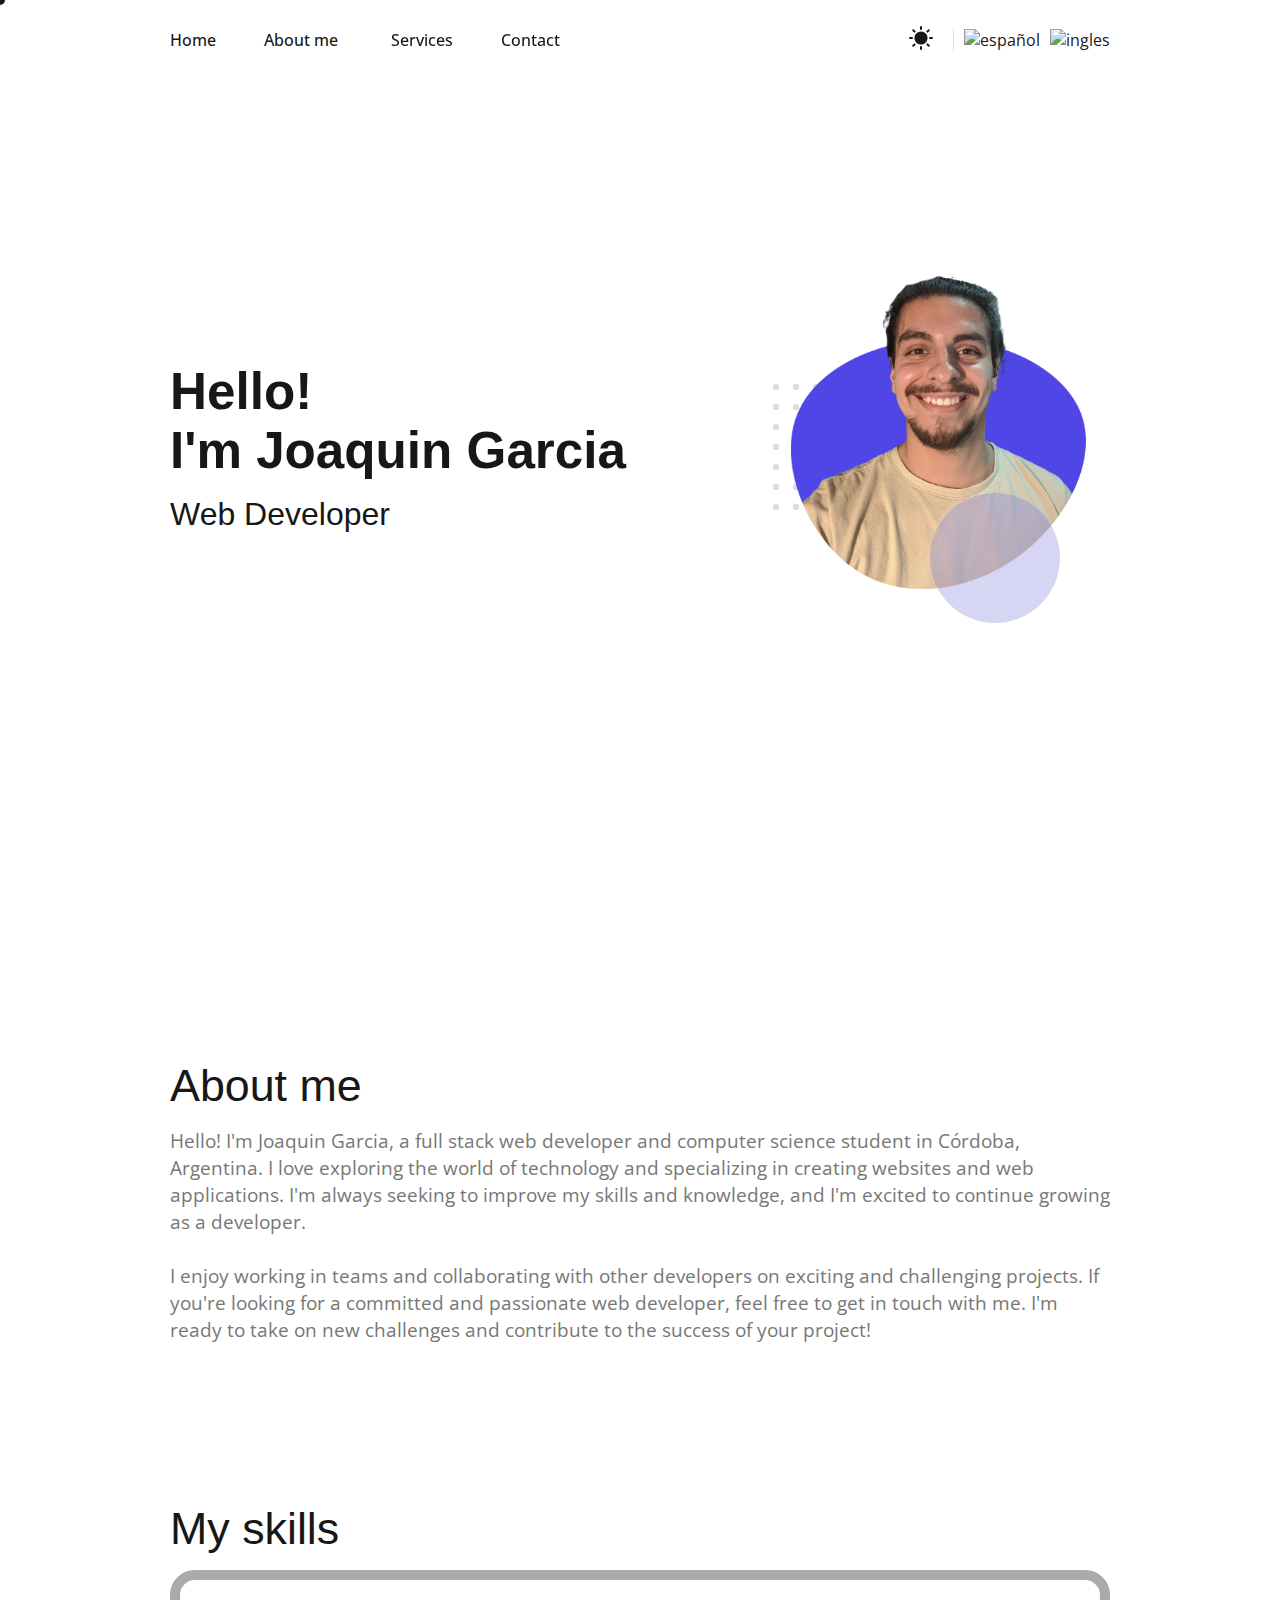
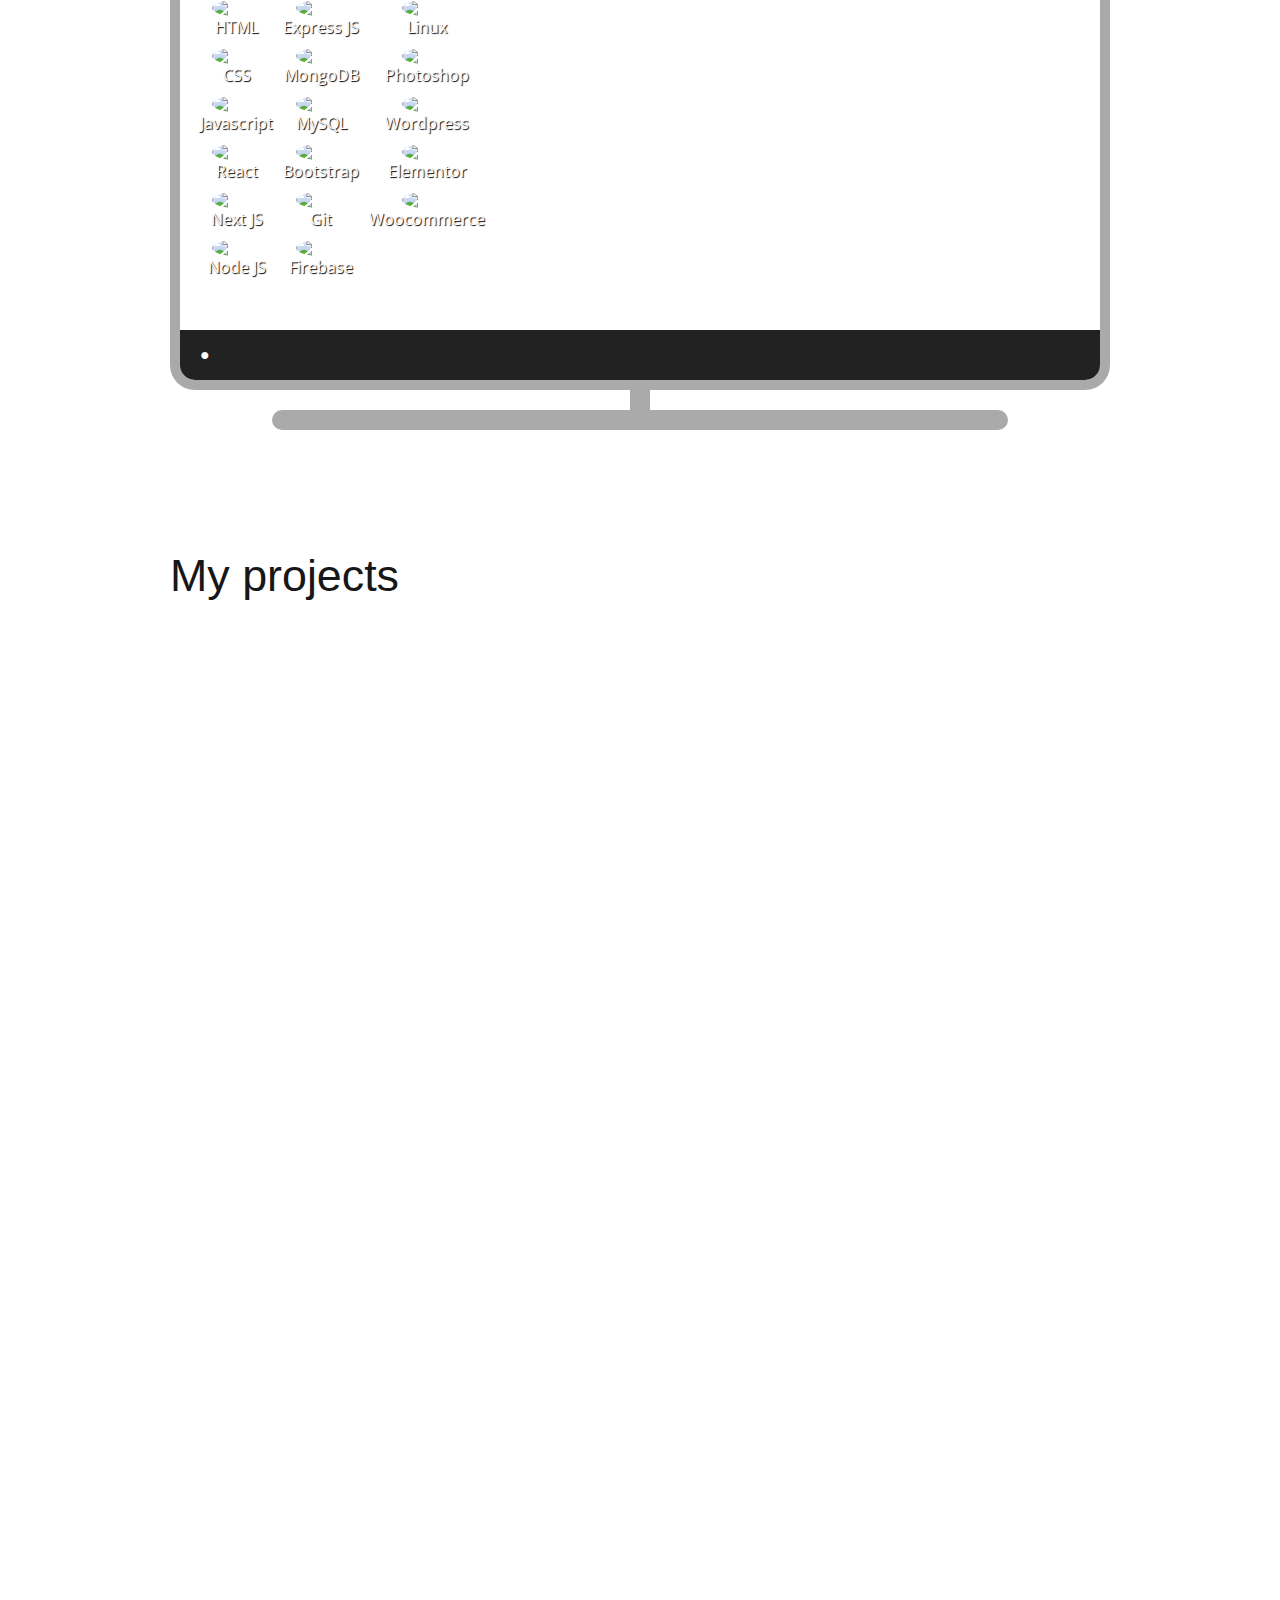
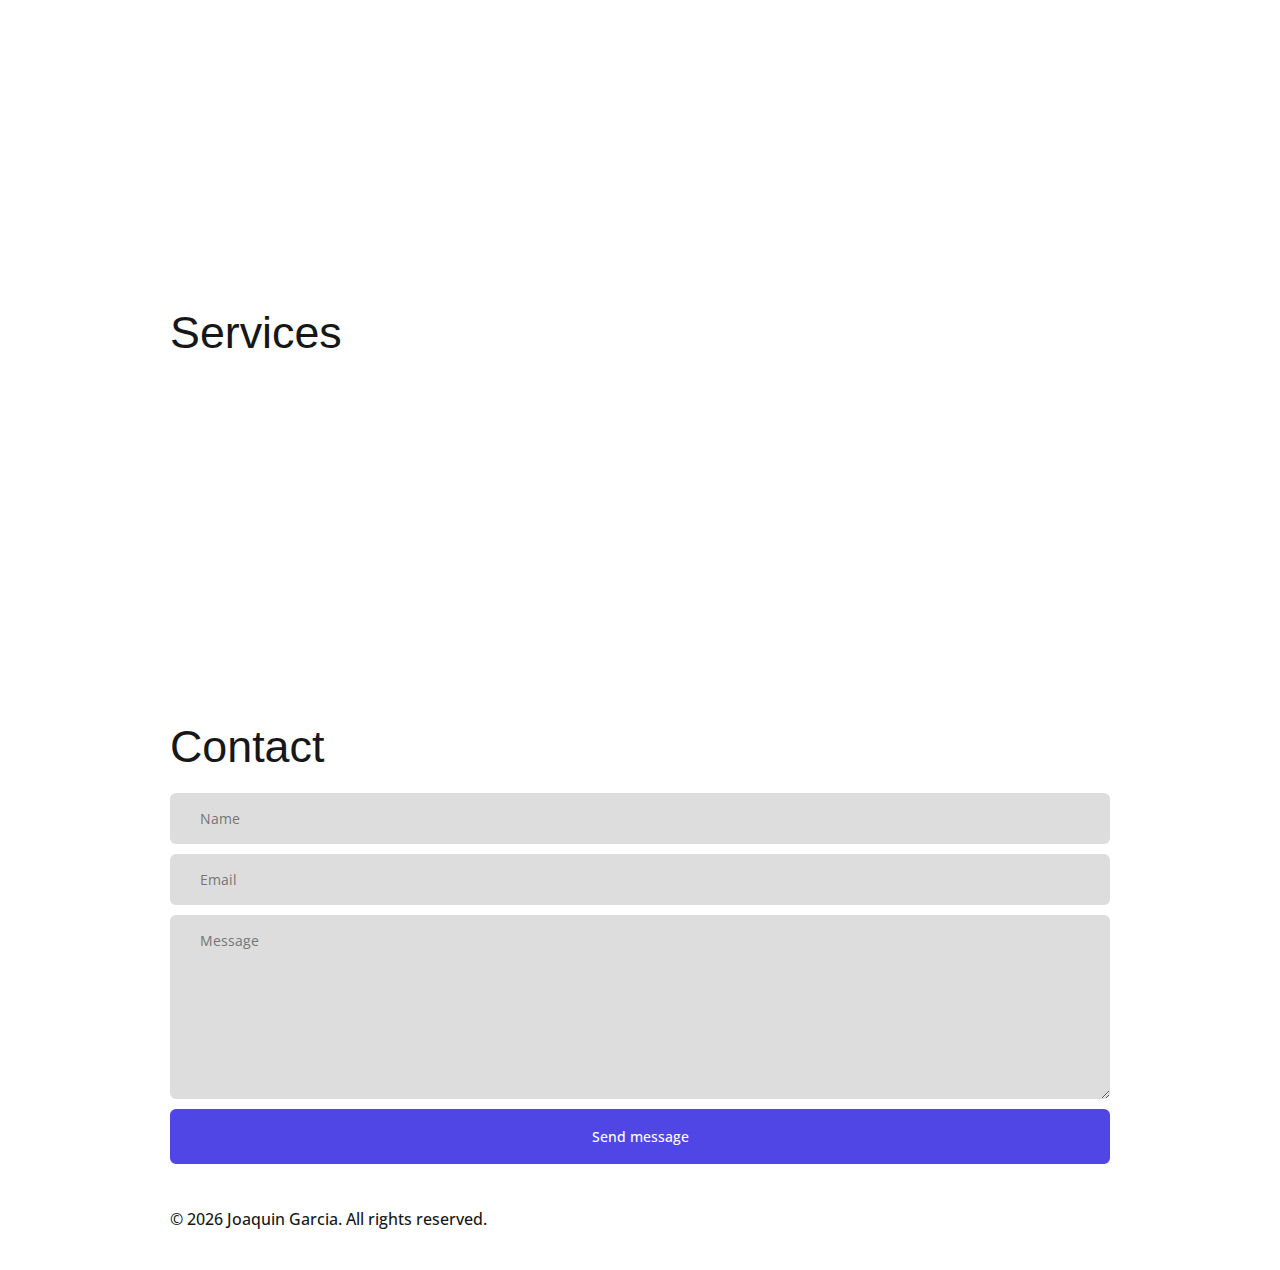
==== commit 29c38286: "new update" ====
--- a/en.html
+++ b/en.html
@@ -24,7 +24,17 @@
     <meta property="og:image" content="src/perfil.png" />
     <link
       rel="stylesheet"
-      href="https://unicons.iconscout.com/release/v4.0.0/css/line.css"
+      href="https://unicons.iconscout.com/release/v4.0.8/css/line.css"
+    />
+    <link
+      href="https://api.fontshare.com/v2/css?f[]=clash-display@500&display=swap"
+      rel="stylesheet"
+    />
+    <link rel="preconnect" href="https://fonts.googleapis.com" />
+    <link rel="preconnect" href="https://fonts.gstatic.com" crossorigin />
+    <link
+      href="https://fonts.googleapis.com/css2?family=Open+Sans:ital,wght@0,300..800;1,300..800&display=swap"
+      rel="stylesheet"
     />
     <meta
       name="google-site-verification"
@@ -44,22 +54,27 @@
         s0.parentNode.insertBefore(s1, s0);
 
         Tawk_API.customStyle = {
-          zIndex : 10
+          zIndex: 10,
         };
       })();
     </script>
     <!--End of Tawk.to Script-->
   </head>
   <body>
+    <!-- Cursor -->
+    <div class="cursor-dot"></div>
+    <!-- Loader -->
     <div class="wrapper">
-      <div class="loader">
-        <div class="chaotic-orbit"></div>
-      </div>
+      <div class="loader"></div>
     </div>
+    <!-- Navbar -->
     <nav>
       <div class="container">
-        <div class="btn" onclick="showSidebar()">
-          <i class="uil uil-bars"></i>
+        <div class="btn">
+          <div class="menu-toggle" id="menuToggle">
+            <span class="bar"></span>
+            <span class="bar"></span>
+          </div>
         </div>
         <ul class="menu">
           <li><a href="#home">Home</a></li>
@@ -121,80 +136,75 @@
           </div>
         </div>
       </div>
+      <div class="sidebar">
+        <div class="sidebar-header"></div>
+        <ul>
+          <li><a href="#home">Home</a></li>
+          <li>
+            <div class="submenu-item">
+              <a href="#about">About me</a>
+              <span onclick="toggleSubmenu(this)">
+                <i class="uil uil-angle-down"></i>
+              </span>
+            </div>
+            <ul class="submenu">
+              <li><a href="#skills">Skills</a></li>
+              <li><a href="#projects">Projects</a></li>
+            </ul>
+          </li>
+          <li><a href="#services">Services</a></li>
+          <!-- <li><a href="#courses">Courses</a></li> -->
+          <li><a href="#contact">Contact</a></li>
+        </ul>
+        <div class="tools">
+          <div id="toggle">
+            <svg
+              id="sun"
+              xmlns="http://www.w3.org/2000/svg"
+              width="24"
+              height="24"
+              viewBox="0 0 24 24"
+              fill="none"
+              stroke="currentColor"
+              stroke-width="2"
+              stroke-linecap="round"
+              stroke-linejoin="round"
+            >
+              <circle fill="black" cx="12" cy="12" r="5" />
+              <g stroke="currentColor">
+                <line x1="12" y1="1" x2="12" y2="3" />
+                <line x1="12" y1="21" x2="12" y2="23" />
+                <line x1="4.22" y1="4.22" x2="5.64" y2="5.64" />
+                <line x1="18.36" y1="18.36" x2="19.78" y2="19.78" />
+                <line x1="1" y1="12" x2="3" y2="12" />
+                <line x1="21" y1="12" x2="23" y2="12" />
+                <line x1="4.22" y1="19.78" x2="5.64" y2="18.36" />
+                <line x1="18.36" y1="5.64" x2="19.78" y2="4.22" />
+              </g>
+            </svg>
+
+            <div id="moon"></div>
+          </div>
+          <div class="lang">
+            <a href="https://joaquingarciadev.github.io">
+              <img
+                src="https://images.emojiterra.com/twitter/v14.0/512px/1f1ea-1f1f8.png"
+                alt="español"
+                width="20px"
+              />
+            </a>
+            <a href="https://joaquingarciadev.github.io/en">
+              <img
+                src="https://images.emojiterra.com/twitter/v14.0/512px/1f1fa-1f1f8.png"
+                alt="ingles"
+                width="20px"
+              />
+            </a>
+          </div>
+        </div>
+      </div>
     </nav>
-    <div class="sidebar">
-      <div class="sidebar-header">
-        <h3></h3>
-        <div class="btn" onclick="hideSidebar()">
-          <i class="uil uil-multiply"></i>
-        </div>
-      </div>
-      <ul>
-        <li><a href="#home">Home</a></li>
-        <li>
-          <div class="submenu-item">
-            <a href="#about">About me</a>
-            <span onclick="toggleSubmenu(this)">
-              <i class="uil uil-angle-down"></i>
-            </span>
-          </div>
-          <ul class="submenu">
-            <li><a href="#skills">Skills</a></li>
-            <li><a href="#projects">Projects</a></li>
-          </ul>
-        </li>
-        <li><a href="#services">Services</a></li>
-        <!-- <li><a href="#courses">Courses</a></li> -->
-        <li><a href="#contact">Contact</a></li>
-      </ul>
-      <div class="tools">
-        <div id="toggle">
-          <svg
-            id="sun"
-            xmlns="http://www.w3.org/2000/svg"
-            width="24"
-            height="24"
-            viewBox="0 0 24 24"
-            fill="none"
-            stroke="currentColor"
-            stroke-width="2"
-            stroke-linecap="round"
-            stroke-linejoin="round"
-          >
-            <circle fill="black" cx="12" cy="12" r="5" />
-            <g stroke="currentColor">
-              <line x1="12" y1="1" x2="12" y2="3" />
-              <line x1="12" y1="21" x2="12" y2="23" />
-              <line x1="4.22" y1="4.22" x2="5.64" y2="5.64" />
-              <line x1="18.36" y1="18.36" x2="19.78" y2="19.78" />
-              <line x1="1" y1="12" x2="3" y2="12" />
-              <line x1="21" y1="12" x2="23" y2="12" />
-              <line x1="4.22" y1="19.78" x2="5.64" y2="18.36" />
-              <line x1="18.36" y1="5.64" x2="19.78" y2="4.22" />
-            </g>
-          </svg>
-
-          <div id="moon"></div>
-        </div>
-        <div class="lang">
-          <a href="https://joaquingarciadev.github.io">
-            <img
-              src="https://images.emojiterra.com/twitter/v14.0/512px/1f1ea-1f1f8.png"
-              alt="español"
-              width="20px"
-            />
-          </a>
-          <a href="https://joaquingarciadev.github.io/en">
-            <img
-              src="https://images.emojiterra.com/twitter/v14.0/512px/1f1fa-1f1f8.png"
-              alt="ingles"
-              width="20px"
-            />
-          </a>
-        </div>
-      </div>
-    </div>
-    <div class="offcanvas" onclick="hideSidebar()"></div>
+    <!-- Main -->
     <main class="main container">
       <section id="home">
         <div class="home-title">
@@ -236,7 +246,7 @@
           <div class="desktop">
             <div class="skills"></div>
           </div>
-          <div class="bar">
+          <div class="taskbar">
             <div class="logo">●</div>
             <div class="time"></div>
           </div>
--- a/style.css
+++ b/style.css
@@ -1,15 +1,49 @@
-@import url("https://fonts.googleapis.com/css2?family=Inter:wght@100;200;300;400;500;600;700;800;900&display=swap");
+/* @import url("https://fonts.googleapis.com/css2?family=Inter:wght@100;200;300;400;500;600;700;800;900&display=swap"); */
 
 * {
   margin: 0;
   padding: 0;
   box-sizing: border-box;
-  font-family: "Inter", sans-serif;
+}
+
+h1,
+h2,
+h3,
+h4 {
+  font-family: "Clash Display", sans-serif;
+}
+
+p,
+a,
+span,
+input,
+textarea,
+button {
+  font-family: "Open Sans", sans-serif;
 }
 
 html {
-  scroll-behavior: smooth;
   scroll-padding-top: 100px;
+}
+
+html.lenis {
+  height: auto;
+}
+
+.lenis.lenis-smooth {
+  scroll-behavior: auto !important;
+}
+
+.lenis.lenis-smooth [data-lenis-prevent] {
+  overscroll-behavior: contain;
+}
+
+.lenis.lenis-stopped {
+  overflow: hidden;
+}
+
+.lenis.lenis-scrolling iframe {
+  pointer-events: none;
 }
 
 :root {
@@ -68,6 +102,11 @@
   color: #777;
 }
 
+li a {
+  font-size: 16px;
+  font-weight: 500;
+}
+
 .container {
   max-width: 1000px;
   margin: 0 auto;
@@ -78,7 +117,7 @@
   display: flex;
   align-items: center;
   gap: 20px;
-  padding: 30px 20px;
+  padding: 30px 0px;
 }
 
 .lang {
@@ -103,6 +142,7 @@
   bottom: 0;
   width: 100%;
   justify-content: space-between;
+  padding: 30px;
 }
 
 /* DARK MODE */
@@ -179,155 +219,24 @@
   visibility: hidden;
 }
 
-/* From uiverse.io by @G4b413l */
-.chaotic-orbit {
-  --uib-size: 25px;
-  --uib-speed: 1.5s;
-  --uib-color: var(--btn);
-  position: relative;
-  display: flex;
-  align-items: center;
-  justify-content: center;
-  height: var(--uib-size);
-  width: var(--uib-size);
-  animation: rotate936 calc(var(--uib-speed) * 1.667) infinite linear;
-}
-
-.chaotic-orbit::before,
-.chaotic-orbit::after {
-  content: "";
-  position: absolute;
-  height: 60%;
-  width: 60%;
+/* Cursor */
+.cursor-dot {
+  position: fixed;
+  top: 0;
+  left: 0;
+  width: 10px;
+  height: 10px;
+  transform: translate(-50%, -50%);
+  z-index: 9999;
+  pointer-events: none;
+  background-color: var(--text);
   border-radius: 50%;
-  background-color: var(--uib-color);
-  will-change: transform;
-  flex-shrink: 0;
-}
-
-.chaotic-orbit::before {
-  animation: orbit var(--uib-speed) linear infinite;
-}
-
-.chaotic-orbit::after {
-  animation: orbit var(--uib-speed) linear calc(var(--uib-speed) / -2) infinite;
-}
-
-@keyframes rotate936 {
-  0% {
-    transform: rotate(0deg);
-  }
-
-  100% {
-    transform: rotate(360deg);
-  }
-}
-
-@keyframes orbit {
-  0% {
-    transform: translate(calc(var(--uib-size) * 0.5)) scale(0.73684);
-    opacity: 0.65;
-  }
-
-  5% {
-    transform: translate(calc(var(--uib-size) * 0.4)) scale(0.684208);
-    opacity: 0.58;
-  }
-
-  10% {
-    transform: translate(calc(var(--uib-size) * 0.3)) scale(0.631576);
-    opacity: 0.51;
-  }
-
-  15% {
-    transform: translate(calc(var(--uib-size) * 0.2)) scale(0.578944);
-    opacity: 0.44;
-  }
-
-  20% {
-    transform: translate(calc(var(--uib-size) * 0.1)) scale(0.526312);
-    opacity: 0.37;
-  }
-
-  25% {
-    transform: translate(0%) scale(0.47368);
-    opacity: 0.3;
-  }
-
-  30% {
-    transform: translate(calc(var(--uib-size) * -0.1)) scale(0.526312);
-    opacity: 0.37;
-  }
-
-  35% {
-    transform: translate(calc(var(--uib-size) * -0.2)) scale(0.578944);
-    opacity: 0.44;
-  }
-
-  40% {
-    transform: translate(calc(var(--uib-size) * -0.3)) scale(0.631576);
-    opacity: 0.51;
-  }
-
-  45% {
-    transform: translate(calc(var(--uib-size) * -0.4)) scale(0.684208);
-    opacity: 0.58;
-  }
-
-  50% {
-    transform: translate(calc(var(--uib-size) * -0.5)) scale(0.73684);
-    opacity: 0.65;
-  }
-
-  55% {
-    transform: translate(calc(var(--uib-size) * -0.4)) scale(0.789472);
-    opacity: 0.72;
-  }
-
-  60% {
-    transform: translate(calc(var(--uib-size) * -0.3)) scale(0.842104);
-    opacity: 0.79;
-  }
-
-  65% {
-    transform: translate(calc(var(--uib-size) * -0.2)) scale(0.894736);
-    opacity: 0.86;
-  }
-
-  70% {
-    transform: translate(calc(var(--uib-size) * -0.1)) scale(0.947368);
-    opacity: 0.93;
-  }
-
-  75% {
-    transform: translate(0%) scale(1);
-    opacity: 1;
-  }
-
-  80% {
-    transform: translate(calc(var(--uib-size) * 0.1)) scale(0.947368);
-    opacity: 0.93;
-  }
-
-  85% {
-    transform: translate(calc(var(--uib-size) * 0.2)) scale(0.894736);
-    opacity: 0.86;
-  }
-
-  90% {
-    transform: translate(calc(var(--uib-size) * 0.3)) scale(0.842104);
-    opacity: 0.79;
-  }
-
-  95% {
-    transform: translate(calc(var(--uib-size) * 0.4)) scale(0.789472);
-    opacity: 0.72;
-  }
-
-  100% {
-    transform: translate(calc(var(--uib-size) * 0.5)) scale(0.73684);
-    opacity: 0.65;
-  }
+  transition: width 0.3s, height 0.3s, background-color 0.3s;
+}
+
+.cursor-dot.cursor-dot-large {
+  width: 20px;
+  height: 20px;
 }
 
 /* NAVBAR */
@@ -337,9 +246,9 @@
   left: 0;
   right: 0;
   height: 80px;
-  z-index: 10;
+  z-index: 99;
   background-color: var(--background);
-  transition: background-color 0.5s, box-shadow 0.5s, top 0.8s;
+  transition: background-color 0.5s, top 0.8s;
 }
 
 nav.scroll {
@@ -368,8 +277,6 @@
 .menu a {
   display: flex;
   align-items: center;
-  font-size: 16px;
-  font-weight: 500;
   padding: 16px 0;
 }
 
@@ -387,7 +294,7 @@
   opacity: 0;
   pointer-events: none;
   transform: translateY(-10px);
-  transition: all .3s;
+  transition: all 0.3s;
   overflow: hidden;
 }
 
@@ -415,27 +322,16 @@
   transform: translateY(0);
 }
 
-.btn {
-  display: none;
-  font-size: xx-large;
-  font-weight: bold;
-  color: var(--text);
-  cursor: pointer;
-}
-
-.btn i:hover {
-  color: var(--btn);
-}
-
 .sidebar {
-  width: 300px;
+  position: fixed;
+  top: 0;
+  width: 100%;
   height: 100%;
   background-color: var(--background);
-  position: fixed;
-  top: 0;
-  left: -300px;
-  z-index: 12;
-  transition: background-color 0.5s, box-shadow 0.5s, left 0.5s;
+  opacity: 0;
+  pointer-events: none;
+  z-index: 9999;
+  transition: background-color 0.5s, opacity 0.5s;
 }
 
 .sidebar li {
@@ -444,9 +340,6 @@
 }
 
 .sidebar li a {
-  font-size: 16px;
-  font-weight: 500;
-  width: 100%;
   transition: all 0.2s;
 }
 
@@ -455,7 +348,8 @@
 }
 
 .sidebar.show {
-  left: 0;
+  opacity: 1;
+  pointer-events: all;
 }
 
 .sidebar-header {
@@ -463,26 +357,7 @@
   justify-content: space-between;
   align-items: center;
   height: 80px;
-  padding: 0 20px;
-}
-
-.offcanvas {
-  width: 100%;
-  height: 100%;
-  background: #000;
-  opacity: 0;
-  position: fixed;
-  top: 0;
-  left: 0;
-  z-index: 11;
-  transition: all 0.3s ease;
-  pointer-events: none;
-}
-
-.offcanvas.show {
-  opacity: 0.3;
-  pointer-events: auto;
-  cursor: pointer;
+  padding: 0 30px;
 }
 
 .sidebar .submenu-item {
@@ -510,13 +385,156 @@
   padding: 16px 30px;
 }
 
-.sidebar .submenu.show {
+.sidebar.show .submenu.show {
   height: 104px;
   pointer-events: all;
 }
 
-.sidebar .uil-angle-down {
-  font-size: 25px;
+.submenu-toggle {
+  text-align: right;
+  flex: 1;
+  cursor: pointer;
+}
+
+.submenu-toggle .uil-angle-down {
+  font-size: 30px;
+}
+
+.submenu-toggle:hover .uil-angle-down {
+  color: var(--btn);
+}
+
+.btn {
+  position: relative;
+  z-index: 99999;
+  display: none;
+  cursor: pointer;
+  padding: 4px;
+}
+
+body.no-scroll {
+  overflow: hidden;
+}
+
+/* menu-toggle */
+:root {
+  --menu-toggle-size: 26px;
+  --menu-toggle-gap: 5px; /* calc((height - (bar-weight * quantity_bar)) / (quantity_bar - 1)) */
+  --menu-toggle-bar-weight: 3px;
+  --menu-toggle-bar-width: 100%;
+}
+
+.menu-toggle {
+  position: relative;
+  width: var(--menu-toggle-size);
+  height: var(--menu-toggle-size);
+  cursor: pointer;
+}
+
+.bar {
+  height: var(--menu-toggle-bar-weight);
+  width: var(--menu-toggle-bar-width);
+  position: absolute;
+  background: var(--text);
+  border-radius: 10px;
+  top: 50%;
+  left: 50%;
+  transform: translate(-50%, calc(-50% + var(--menu-toggle-gap)));
+  transition: all 0.3s ease-in-out;
+}
+
+.bar:first-child {
+  transform: translate(-50%, calc(-50% - var(--menu-toggle-gap)));
+}
+
+.menu-toggle.active .bar:first-child {
+  animation: first-bar-active ease 0.7s forwards;
+}
+
+.menu-toggle.active .bar:nth-child(2) {
+  animation: second-bar-active ease 0.7s forwards;
+}
+
+.menu-toggle.not-active .bar:first-child {
+  animation: first-bar-not-active ease 0.7s forwards;
+}
+
+.menu-toggle.not-active .bar:nth-child(2) {
+  animation: second-bar-not-active ease 0.7s forwards;
+}
+
+@keyframes first-bar-active {
+  0% {
+    transform: translate(-50%, calc(-50% - var(--menu-toggle-gap)));
+    clip-path: polygon(0 0, 100% 0, 100% 100%, 0% 100%);
+  }
+
+  30.1% {
+    transform: translate(-50%, calc(-50% - var(--menu-toggle-gap)));
+    clip-path: polygon(0 0, 0 0, 0 100%, 0% 100%);
+  }
+
+  31% {
+    transform: translate(-50%, -50%) rotate(45deg);
+    clip-path: polygon(0 0, 0 0, 0 100%, 0% 100%);
+  }
+
+  80%,
+  100% {
+    transform: translate(-50%, -50%) rotate(45deg);
+    clip-path: polygon(0 0, 100% 0, 100% 100%, 0% 100%);
+  }
+}
+
+@keyframes second-bar-active {
+  0% {
+    transform: translate(-50%, calc(-50% + var(--menu-toggle-gap)));
+    clip-path: polygon(0 0, 100% 0, 100% 100%, 0% 100%);
+  }
+
+  50.1% {
+    transform: translate(-50%, calc(-50% + var(--menu-toggle-gap)));
+    clip-path: polygon(100% 0, 100% 0, 100% 100%, 100% 100%);
+  }
+
+  51%,
+  55% {
+    transform: translate(-50%, -50%) rotate(-45deg);
+    clip-path: polygon(100% 0, 100% 0, 100% 100%, 100% 100%);
+  }
+
+  100% {
+    transform: translate(-50%, -50%) rotate(-45deg);
+    clip-path: polygon(0 0, 100% 0, 100% 100%, 0% 100%);
+  }
+}
+
+@keyframes first-bar-not-active {
+  0% {
+    transform: translate(-50%, -50%) rotate(45deg);
+  }
+
+  50% {
+    transform: translate(-50%, -50%);
+  }
+
+  100% {
+    transform: translate(-50%, calc(-50% - var(--menu-toggle-gap)));
+  }
+}
+
+@keyframes second-bar-not-active {
+  0% {
+    transform: translate(-50%, -50%) rotate(-45deg);
+  }
+
+  50% {
+    transform: translate(-50%, -50%);
+  }
+
+  100% {
+    transform: translate(-50%, calc(-50% + var(--menu-toggle-gap)));
+  }
 }
 
 /* HOME */
@@ -524,7 +542,8 @@
   display: flex;
   justify-content: center;
   align-items: center;
-  height: 100vh;
+  height: 100dvh;
+  max-height: 2000px;
   min-height: 600px;
 }
 
@@ -674,7 +693,7 @@
   overflow: hidden;
 }
 
-.bar {
+.taskbar {
   display: flex;
   justify-content: space-between;
   align-items: center;
@@ -684,7 +703,7 @@
   border-radius: 0 0 15px 15px;
 }
 
-.bar > * {
+.taskbar > * {
   margin: 0 20px;
   color: #fff;
 }
@@ -917,13 +936,19 @@
     text-align: center;
   }
 
+  /* Cursor */
+  .cursor-dot,
+  .cursor-outline {
+    display: none;
+  }
+
   /* NAV */
   nav .container {
     flex-direction: row-reverse;
   }
 
   .menu,
-  nav .tools {
+  nav .container .tools {
     display: none;
   }
 
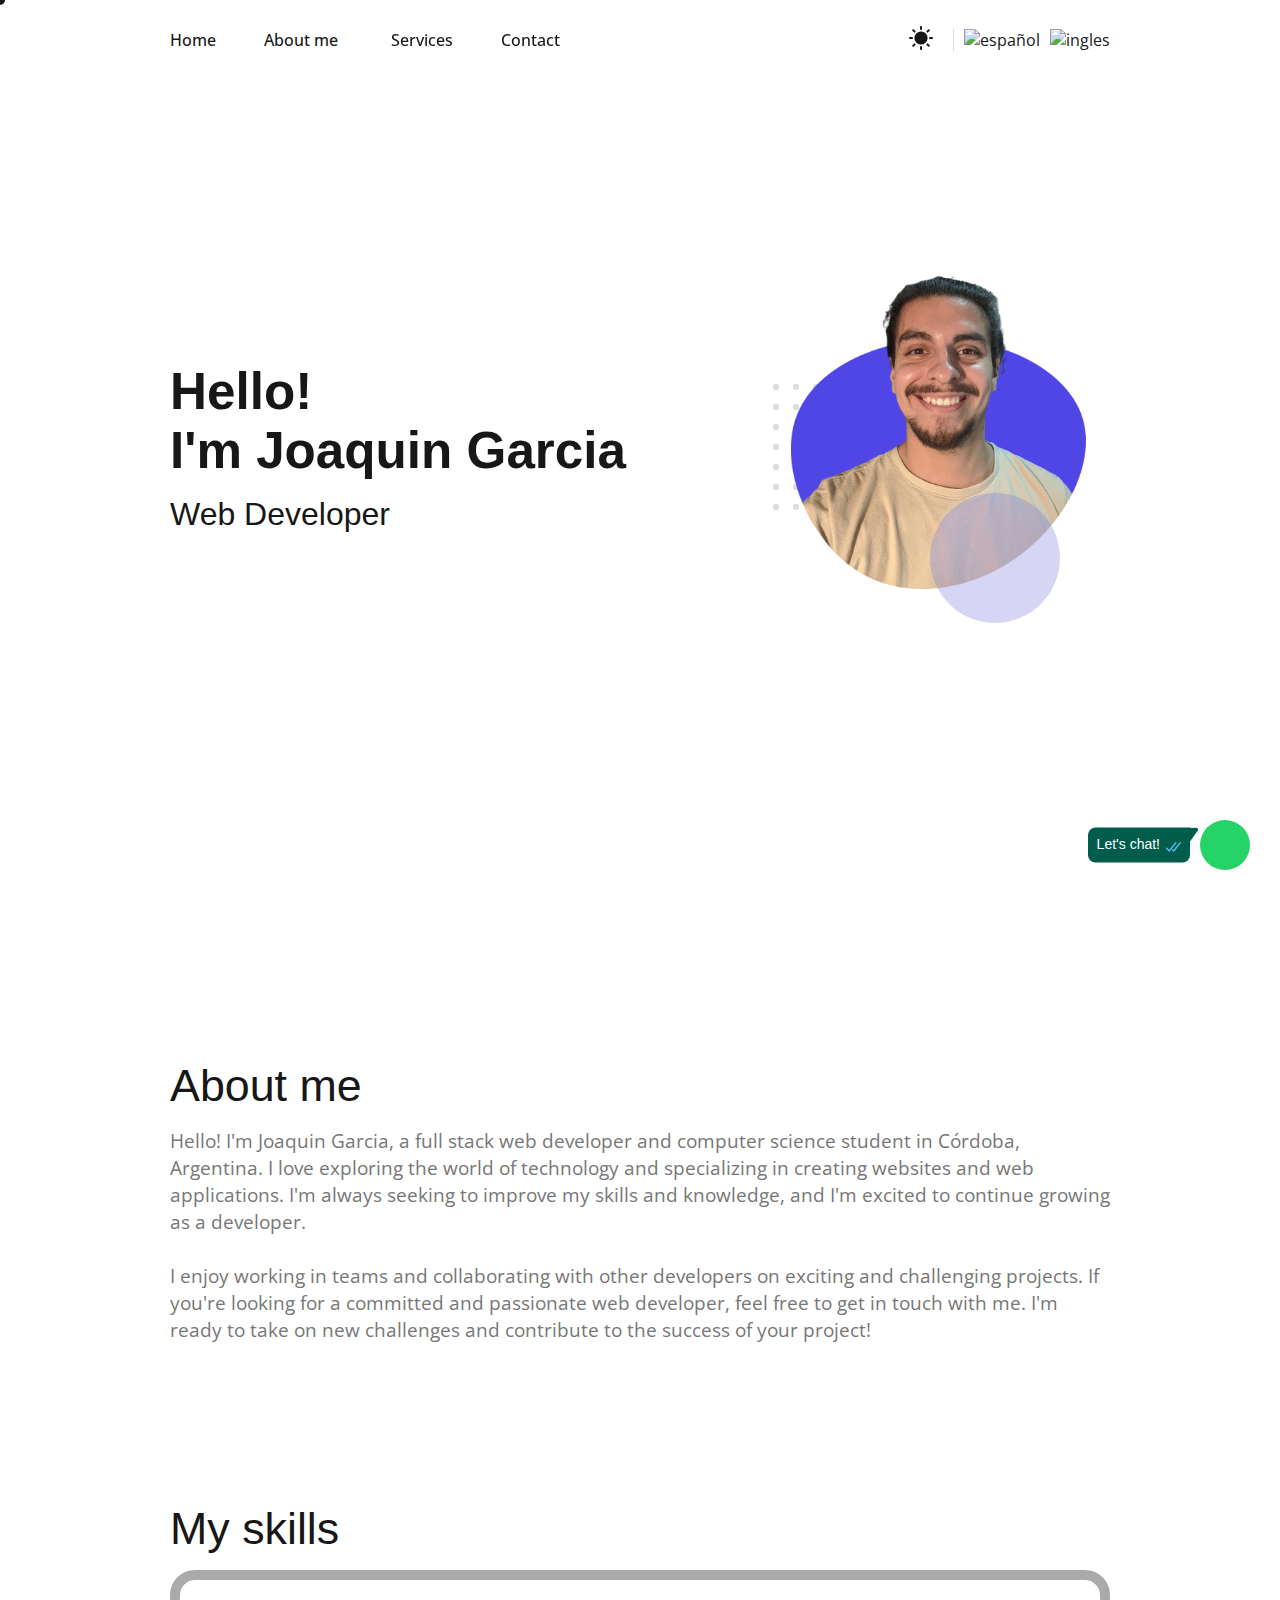
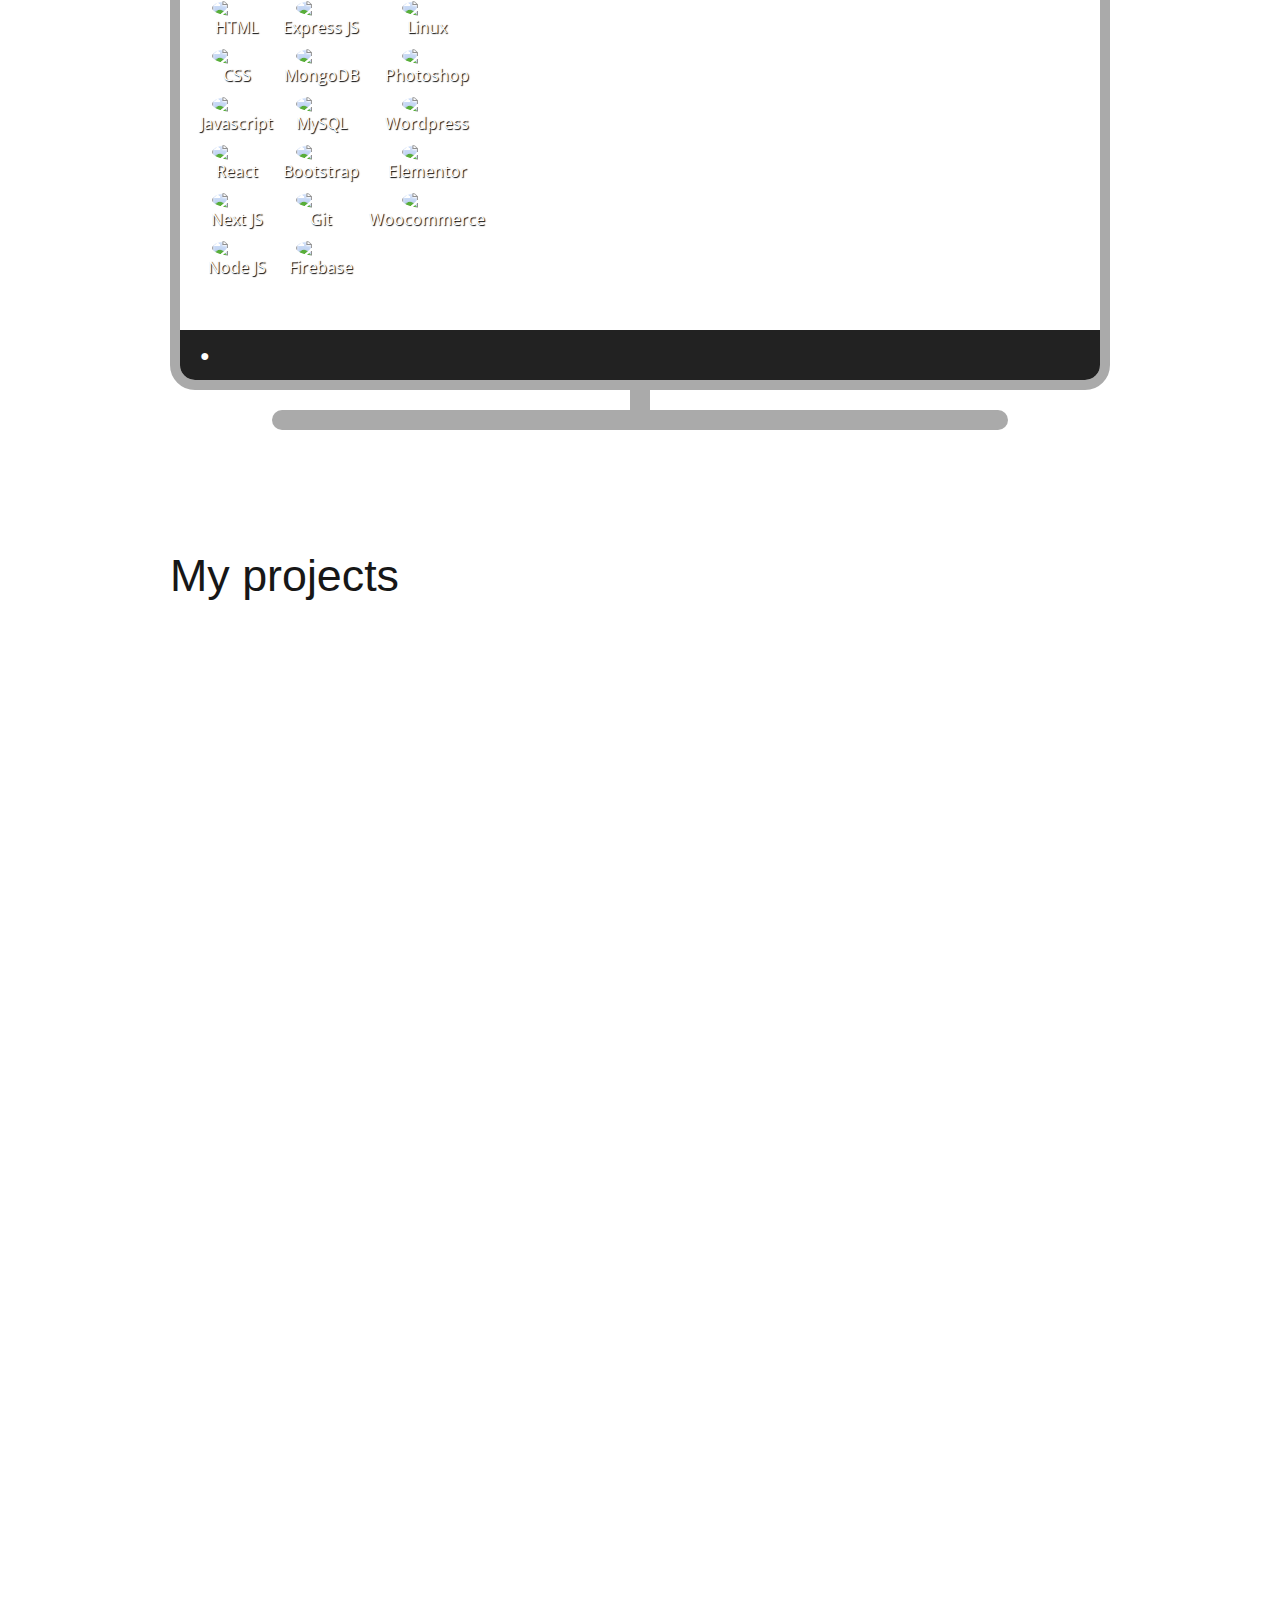
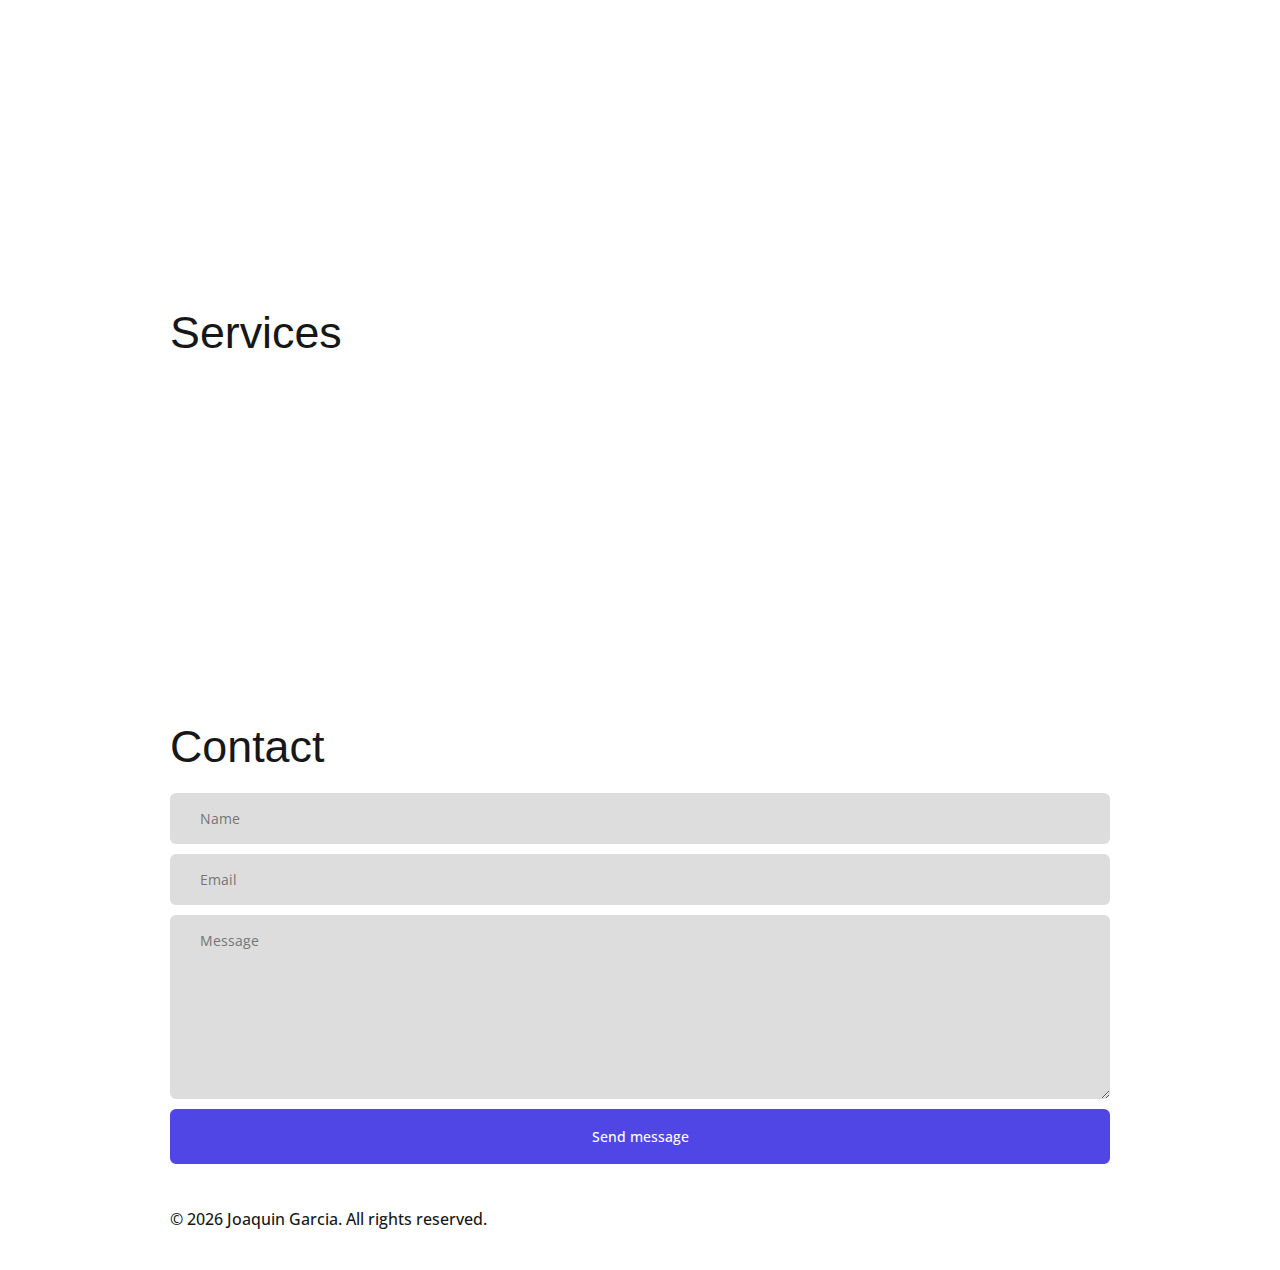
==== commit 60993190: "Add Whatsapp Button" ====
--- a/en.html
+++ b/en.html
@@ -8,7 +8,7 @@
     <meta name="author" content="Joaquin Garcia" />
     <meta
       name="description"
-      content="Hello, my name is Joaquin Garcia and this is my web portfolio, I am a full stack web developer, I specialize in creating websites and applications with reactJS, nodeJS, expressJS and mongoDB technologies, I also use tools such as git, docker and I also adapt quickly to the technologies that are needed in the process."
+      content="Hi! I'm Joaquín García, a passionate web developer with experience in creating stunning websites and applications. Explore my portfolio to discover innovative projects. I offer services ranging from custom website creation, maintenance, custom consulting and more, contact me to take your online presence to the next level!"
     />
     <meta
       name="keywords"
@@ -18,17 +18,13 @@
       name="google-site-verification"
       content="6XHylW_MZ-kTsw1OquSgtyJAPE__LnV2jR0JoFyPpjM"
     />
+    <meta property="og:image" content="src/perfil.png" />
     <title>PORTFOLIO | Joaquin Garcia</title>
     <link rel="stylesheet" href="style.css" />
     <link rel="shortcut icon" href="src/perfil.png" />
-    <meta property="og:image" content="src/perfil.png" />
     <link
       rel="stylesheet"
       href="https://unicons.iconscout.com/release/v4.0.8/css/line.css"
-    />
-    <link
-      href="https://api.fontshare.com/v2/css?f[]=clash-display@500&display=swap"
-      rel="stylesheet"
     />
     <link rel="preconnect" href="https://fonts.googleapis.com" />
     <link rel="preconnect" href="https://fonts.gstatic.com" crossorigin />
@@ -36,29 +32,10 @@
       href="https://fonts.googleapis.com/css2?family=Open+Sans:ital,wght@0,300..800;1,300..800&display=swap"
       rel="stylesheet"
     />
-    <meta
-      name="google-site-verification"
-      content="6XHylW_MZ-kTsw1OquSgtyJAPE__LnV2jR0JoFyPpjM"
-    />
-    <!--Start of Tawk.to Script-->
-    <script type="text/javascript">
-      var Tawk_API = Tawk_API || {},
-        Tawk_LoadStart = new Date();
-      (function () {
-        var s1 = document.createElement("script"),
-          s0 = document.getElementsByTagName("script")[0];
-        s1.async = true;
-        s1.src = "https://embed.tawk.to/64ab2a91cc26a871b0275931/1h4u9sj3u";
-        s1.charset = "UTF-8";
-        s1.setAttribute("crossorigin", "*");
-        s0.parentNode.insertBefore(s1, s0);
-
-        Tawk_API.customStyle = {
-          zIndex: 10,
-        };
-      })();
-    </script>
-    <!--End of Tawk.to Script-->
+    <link
+      href="https://api.fontshare.com/v2/css?f[]=clash-display@500&display=swap"
+      rel="stylesheet"
+    />
   </head>
   <body>
     <!-- Cursor -->
@@ -67,6 +44,29 @@
     <div class="wrapper">
       <div class="loader"></div>
     </div>
+    <!-- WhatsApp Button -->
+    <div class="whatsapp">
+      <div class="whatsapp__content">
+        <a
+          class="whatsapp__button"
+          href="https://wa.me/3515995198?text=Hello,%20how%20can%20we%20assist%20you?%20Send%20us%20a%20message%20now%20to%20get%20help."
+          target="_blank"
+        >
+          <i class="whatsapp__icon uil uil-whatsapp"></i>
+        </a>
+        <div class="whatsapp__badge">
+          Let's chat!
+          <span class="whatsapp__check">
+            <svg viewBox="0 0 16 11" height="11" width="16" fill="#669d93">
+              <path
+                d="M11.0714 0.652832C10.991 0.585124 10.8894 0.55127 10.7667 0.55127C10.6186 0.55127 10.4916 0.610514 10.3858 0.729004L4.19688 8.36523L1.79112 6.09277C1.7488 6.04622 1.69802 6.01025 1.63877 5.98486C1.57953 5.95947 1.51817 5.94678 1.45469 5.94678C1.32351 5.94678 1.20925 5.99544 1.11192 6.09277L0.800883 6.40381C0.707784 6.49268 0.661235 6.60482 0.661235 6.74023C0.661235 6.87565 0.707784 6.98991 0.800883 7.08301L3.79698 10.0791C3.94509 10.2145 4.11224 10.2822 4.29844 10.2822C4.40424 10.2822 4.5058 10.259 4.60313 10.2124C4.70046 10.1659 4.78086 10.1003 4.84434 10.0156L11.4903 1.59863C11.5623 1.5013 11.5982 1.40186 11.5982 1.30029C11.5982 1.14372 11.5348 1.01888 11.4078 0.925781L11.0714 0.652832ZM8.6212 8.32715C8.43077 8.20866 8.2488 8.09017 8.0753 7.97168C7.99489 7.89128 7.8891 7.85107 7.75791 7.85107C7.6098 7.85107 7.4892 7.90397 7.3961 8.00977L7.10411 8.33984C7.01947 8.43717 6.97715 8.54508 6.97715 8.66357C6.97715 8.79476 7.0237 8.90902 7.1168 9.00635L8.1959 10.0791C8.33132 10.2145 8.49636 10.2822 8.69102 10.2822C8.79681 10.2822 8.89838 10.259 8.99571 10.2124C9.09304 10.1659 9.17556 10.1003 9.24327 10.0156L15.8639 1.62402C15.9358 1.53939 15.9718 1.43994 15.9718 1.32568C15.9718 1.1818 15.9125 1.05697 15.794 0.951172L15.4386 0.678223C15.3582 0.610514 15.2587 0.57666 15.1402 0.57666C14.9964 0.57666 14.8715 0.635905 14.7657 0.754395L8.6212 8.32715Z"
+              />
+            </svg>
+          </span>
+        </div>
+      </div>
+    </div>
+
     <!-- Navbar -->
     <nav>
       <div class="container">
--- a/style.css
+++ b/style.css
@@ -24,26 +24,6 @@
 
 html {
   scroll-padding-top: 100px;
-}
-
-html.lenis {
-  height: auto;
-}
-
-.lenis.lenis-smooth {
-  scroll-behavior: auto !important;
-}
-
-.lenis.lenis-smooth [data-lenis-prevent] {
-  overscroll-behavior: contain;
-}
-
-.lenis.lenis-stopped {
-  overflow: hidden;
-}
-
-.lenis.lenis-scrolling iframe {
-  pointer-events: none;
 }
 
 :root {
@@ -105,6 +85,10 @@
 li a {
   font-size: 16px;
   font-weight: 500;
+}
+
+h1, h2, h3, h4, p {
+  pointer-events: none;
 }
 
 .container {
@@ -207,7 +191,7 @@
 .wrapper {
   position: fixed;
   inset: 0;
-  z-index: 1000;
+  z-index: 99999;
   background-color: var(--background);
   display: grid;
   place-items: center;
@@ -239,6 +223,89 @@
   height: 20px;
 }
 
+/* WhatsApp Button */
+.whatsapp {
+  position: fixed;
+  bottom: 0;
+  right: 0;
+  margin: 30px;
+  /* calc((100% - container max width) / 2) */
+  transform: scale(0);
+  transition: .3s;
+  z-index: 2;
+}
+
+.whatsapp.show {
+  transform: scale(1);
+}
+
+.whatsapp__content {
+  overflow: hidden;
+}
+
+.whatsapp__button {
+  display: flex;
+  justify-content: center;
+  align-items: center;
+  width: 50px;
+  height: 50px;
+  background: #25D366;
+  color: #fff;
+  font-size: 30px;
+  font-family: unset;
+  border-radius: 50px;
+  animation: scaleUp .3s ease-out;
+}
+
+.whatsapp__badge {
+  display: flex;
+  gap: 5px;
+  width: max-content;
+  position: absolute;
+  top: 50%;
+  right: 60px;
+  transform: translateY(-25%);
+  opacity: 0;
+  padding: 8px 9px;
+  background: #005c4b;
+  color: #fff;
+  border-radius: 7.5px 0 7.5px 7.5px;
+  font-size: 14px;
+  font-family: sans-serif;
+  pointer-events: none;
+  transition: all .3s ease 2s;
+}
+
+.whatsapp.show .whatsapp__badge {
+  opacity: 1;
+  transform: translateY(-50%);
+}
+
+.whatsapp__badge::before {
+  content: '';
+  position: absolute;
+  top: 0;
+  right: -8px;
+  width: 8px;
+  height: 40%;
+  background: #005c4b;
+  border-radius: 0 5px 20px 0;
+  clip-path: polygon(0 0, 100% 0, 100% 20%, 0% 100%);
+}
+
+.whatsapp__badge .whatsapp__check svg {
+  transform: translateY(2px);
+}
+
+.whatsapp.show .whatsapp__badge .whatsapp__check svg {
+  fill: #53bdeb;
+  transition: fill .3s ease 3s;
+}
+
+.whatsapp__button i:hover {
+  color: unset;
+}
+
 /* NAVBAR */
 nav {
   position: fixed;
@@ -706,6 +773,7 @@
 .taskbar > * {
   margin: 0 20px;
   color: #fff;
+  font-family: "Open Sans", sans-serif;
 }
 
 .screen::after {
@@ -984,14 +1052,6 @@
     justify-content: start;
   }
 
-  .screen {
-    height: 700px;
-  }
-
-  .desktop {
-    height: 650px;
-  }
-
   /* FOOTER */
   footer {
     grid-template-columns: 1fr;
@@ -1008,11 +1068,20 @@
 
   /* DESKTOP ANIMATION */
   .skills {
-    padding-left: 2px;
+    width: 100%;
+    padding: 10px 0;
+  }
+
+  .skill {
+    padding: 4px;
   }
 
   .skill img {
-    width: 36px;
+    width: 30px;
+  }
+
+  .skill-text {
+    font-size: 12px;
   }
 }
 
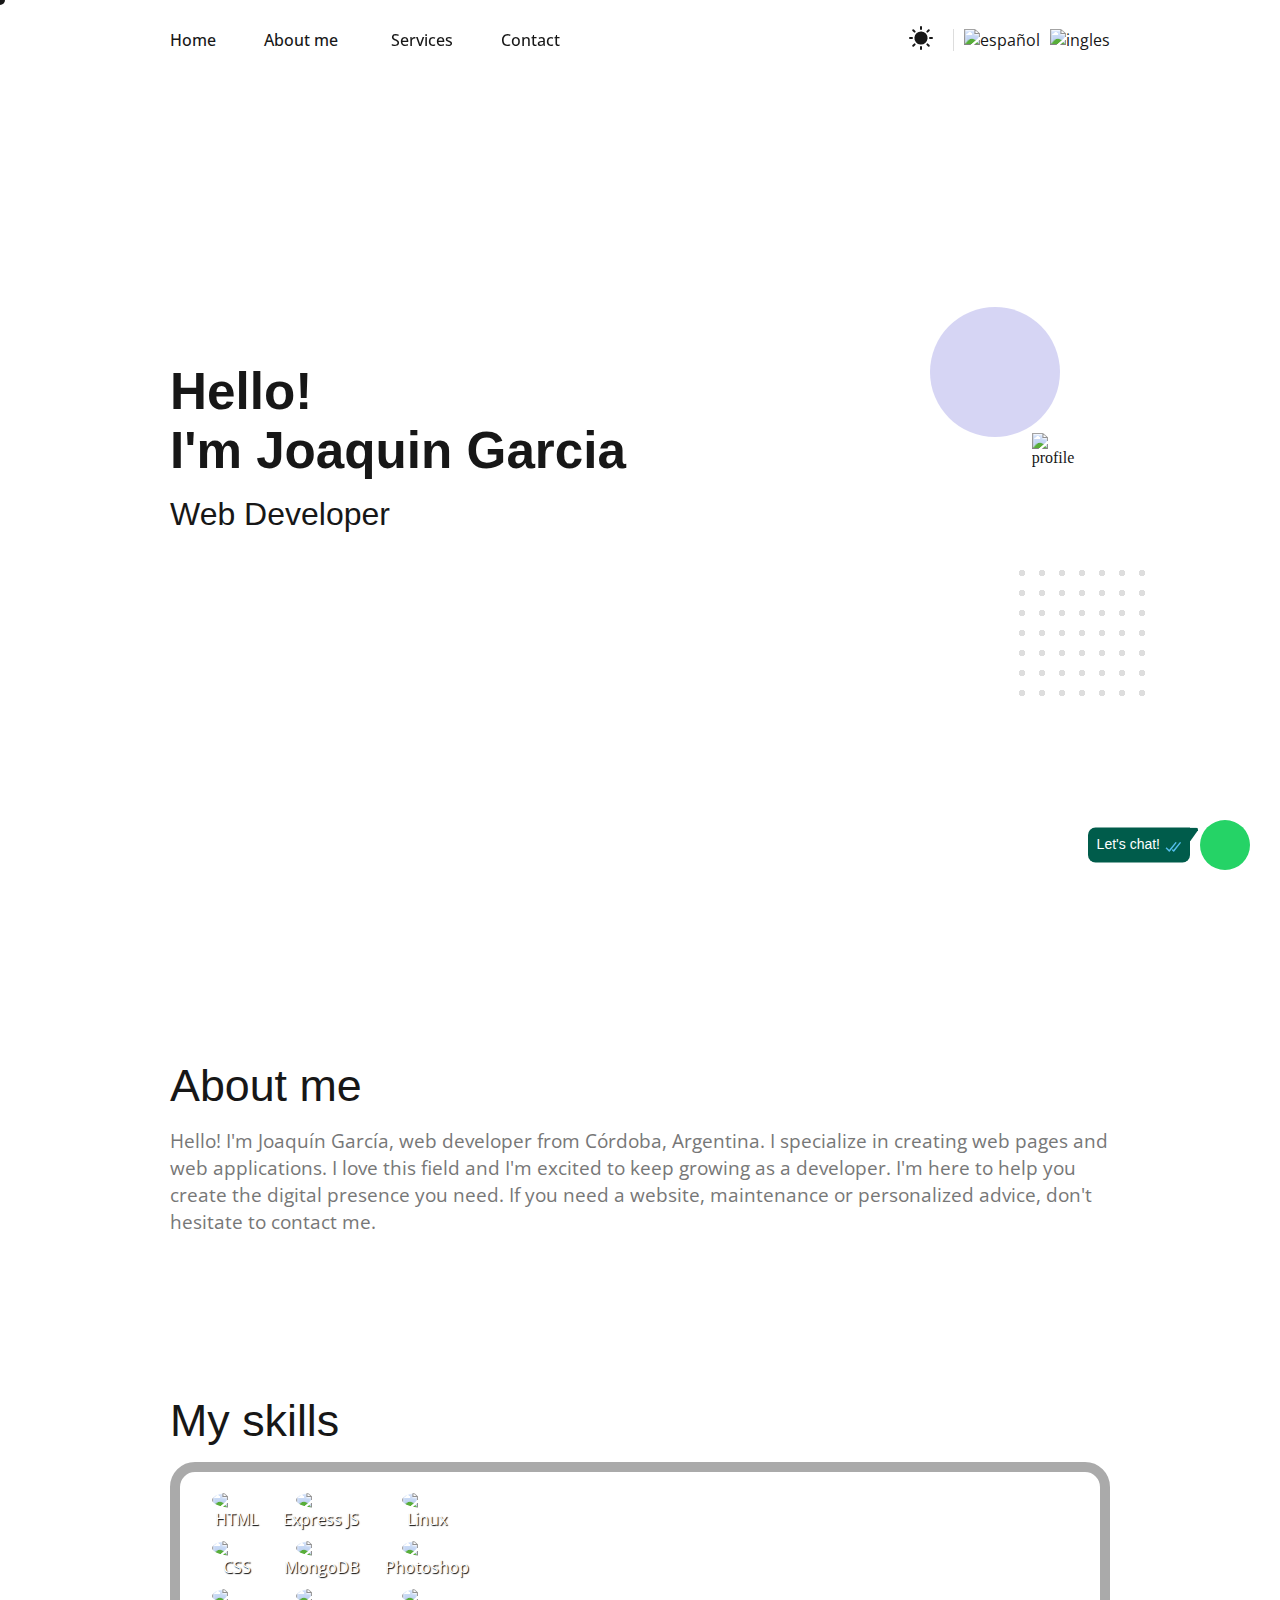
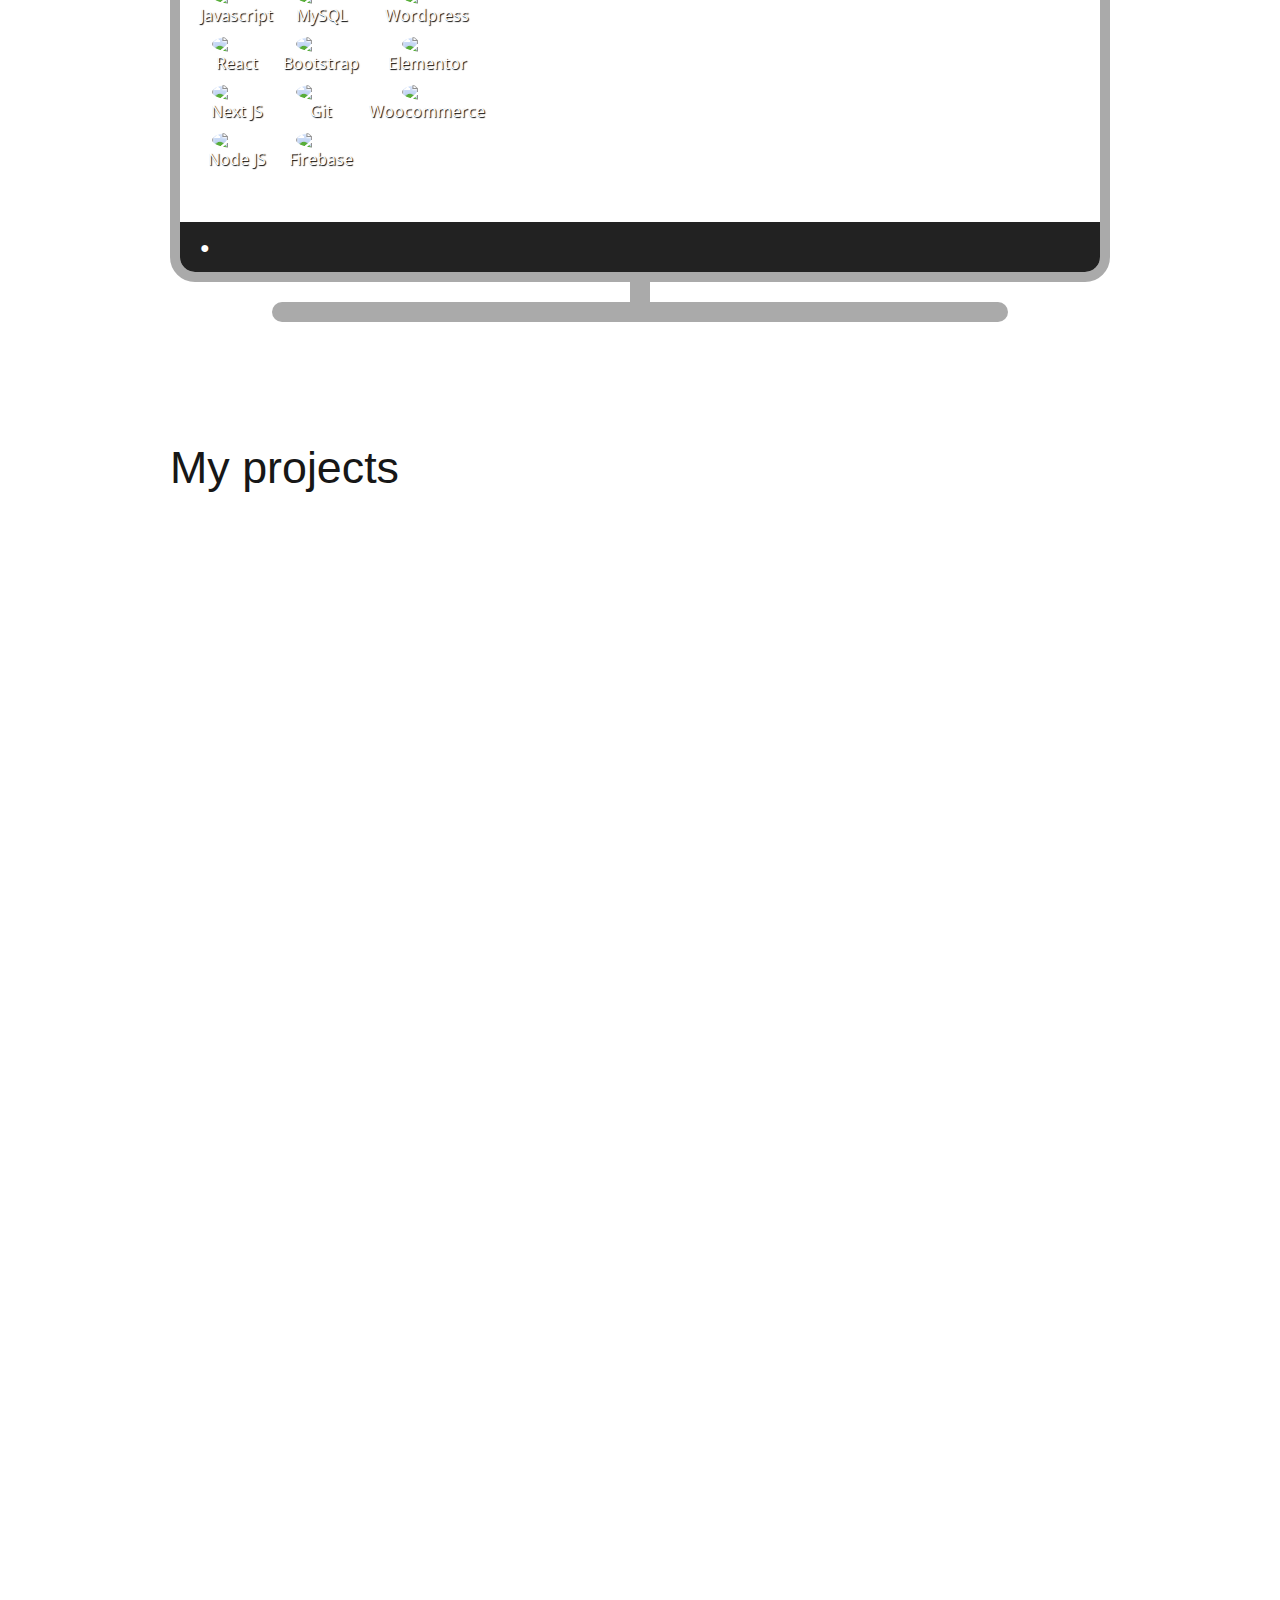
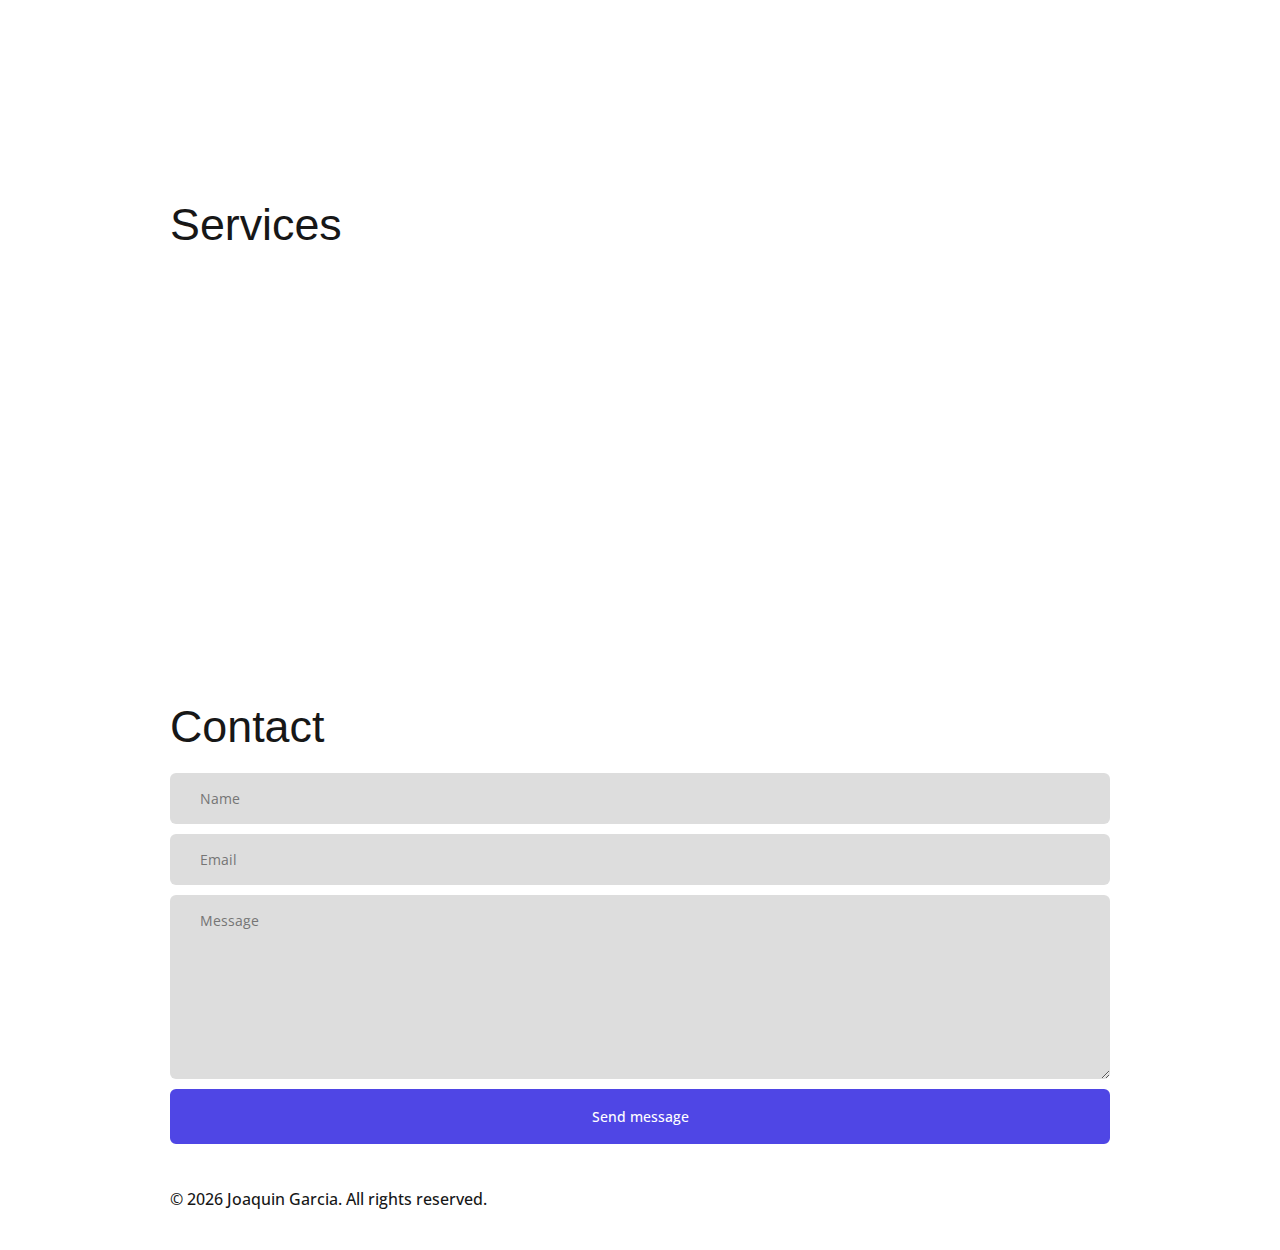
==== commit df634858: "." ====
--- a/en.html
+++ b/en.html
@@ -120,18 +120,10 @@
           </div>
           <div class="lang">
             <a href="https://joaquingarciadev.github.io">
-              <img
-                src="https://images.emojiterra.com/twitter/v14.0/512px/1f1ea-1f1f8.png"
-                alt="español"
-                width="20px"
-              />
+              <img src="src/es.webp" alt="español" width="20px" />
             </a>
             <a href="https://joaquingarciadev.github.io/en">
-              <img
-                src="https://images.emojiterra.com/twitter/v14.0/512px/1f1fa-1f1f8.png"
-                alt="ingles"
-                width="20px"
-              />
+              <img src="src/en.webp" alt="ingles" width="20px" />
             </a>
           </div>
         </div>
@@ -187,18 +179,10 @@
           </div>
           <div class="lang">
             <a href="https://joaquingarciadev.github.io">
-              <img
-                src="https://images.emojiterra.com/twitter/v14.0/512px/1f1ea-1f1f8.png"
-                alt="español"
-                width="20px"
-              />
+              <img src="src/es.webp" alt="español" width="20px" />
             </a>
             <a href="https://joaquingarciadev.github.io/en">
-              <img
-                src="https://images.emojiterra.com/twitter/v14.0/512px/1f1fa-1f1f8.png"
-                alt="ingles"
-                width="20px"
-              />
+              <img src="src/en.webp" alt="ingles" width="20px" />
             </a>
           </div>
         </div>
@@ -216,7 +200,7 @@
           <h3>Web Developer</h3>
         </div>
         <div class="home-img">
-          <img src="src/perfil.png" alt="profile" width="100%" />
+          <img src="src/perfil.webp" alt="profile" width="100%" />
           <div id="p-1"></div>
           <div id="p-2"></div>
         </div>
@@ -225,17 +209,12 @@
         <div>
           <h2>About me</h2>
           <p>
-            Hello! I'm Joaquin Garcia, a full stack web developer and computer
-            science student in Córdoba, Argentina. I love exploring the world of
-            technology and specializing in creating websites and web
-            applications. I'm always seeking to improve my skills and knowledge,
-            and I'm excited to continue growing as a developer.
-            <br /><br />
-            I enjoy working in teams and collaborating with other developers on
-            exciting and challenging projects. If you're looking for a committed
-            and passionate web developer, feel free to get in touch with me. I'm
-            ready to take on new challenges and contribute to the success of
-            your project!
+            Hello! I'm Joaquín García, web developer from Córdoba, Argentina. I
+            specialize in creating web pages and web applications. I love this
+            field and I'm excited to keep growing as a developer. I'm here to
+            help you create the digital presence you need. If you need a
+            website, maintenance or personalized advice, don't hesitate to
+            contact me.
           </p>
         </div>
         <div class="blob"></div>
@@ -254,25 +233,37 @@
       </section>
       <section id="projects">
         <h2>My projects</h2>
-        <div class="projects"></div>
+        <div class="projects">
+        </div>
       </section>
       <section id="services">
         <h2>Services</h2>
         <div class="services cards">
           <div class="service card">
             <i class="uil uil-desktop"></i>
-            <h4>Custom and Responsive Web Design</h4>
-            <p>Unique and adaptable websites for your brand.</p>
+            <h4>Customized and Responsive Web Design</h4>
+            <p>
+              I will work closely with you to understand your goals and create a
+              unique design that reflects your brand identity.
+            </p>
           </div>
           <div class="service card">
-            <i class="uil uil-search"></i>
-            <h4>Search Engine Optimization (SEO)</h4>
-            <p>Increase your online visibility with effective strategies.</p>
+            <i class="uil uil-chart-line"></i>
+            <h4>Personalized Attention</h4>
+            <p>
+              With me, you'll receive personalized attention throughout the
+              entire website development process. I'll be with you every step of
+              the way, ensuring your needs and visions are met.
+            </p>
           </div>
           <div class="service card">
             <i class="uil uil-setting"></i>
             <h4>Maintenance and Technical Support</h4>
-            <p>Maintenance, technical support, and tailored solutions.</p>
+            <p>
+              I offer maintenance and technical support services for your
+              website. If you need to make changes, updates, or resolve
+              technical issues, don't hesitate to contact me!
+            </p>
           </div>
         </div>
       </section>
@@ -330,7 +321,7 @@
           <a href="https://github.com/joaquingarciadev" target="_blank">
             <i class="uil uil-github"></i>
           </a>
-          <a href="mailto:  djoako22@gmail.com" target="_blank">
+          <a href="mailto: djoako22@gmail.com" target="_blank">
             <i class="uil uil-envelope"></i>
           </a>
         </div>
@@ -346,6 +337,7 @@
       referrerpolicy="no-referrer"
     ></script>
     <script src="https://cdnjs.cloudflare.com/ajax/libs/gsap/3.10.4/Draggable.min.js"></script>
+    <script src="masonry.js"></script>
     <script src="index.js"></script>
   </body>
 </html>
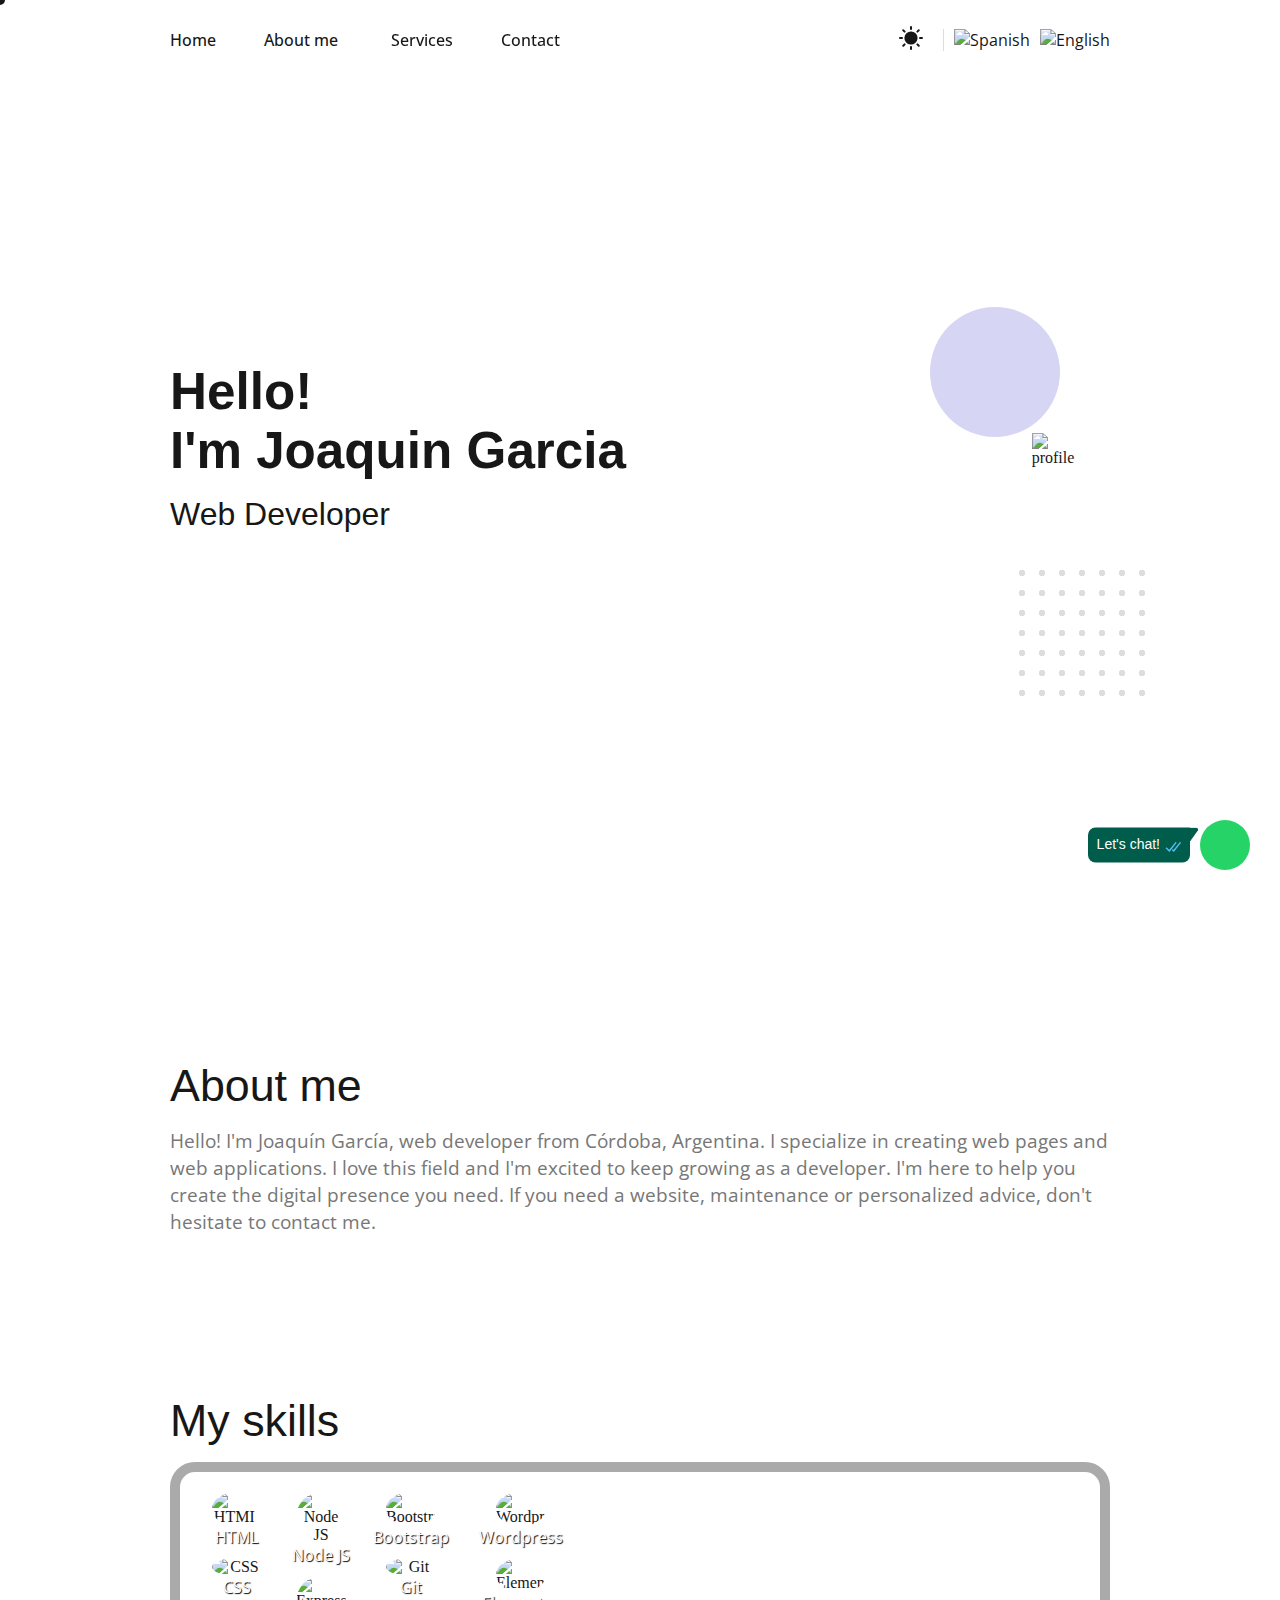
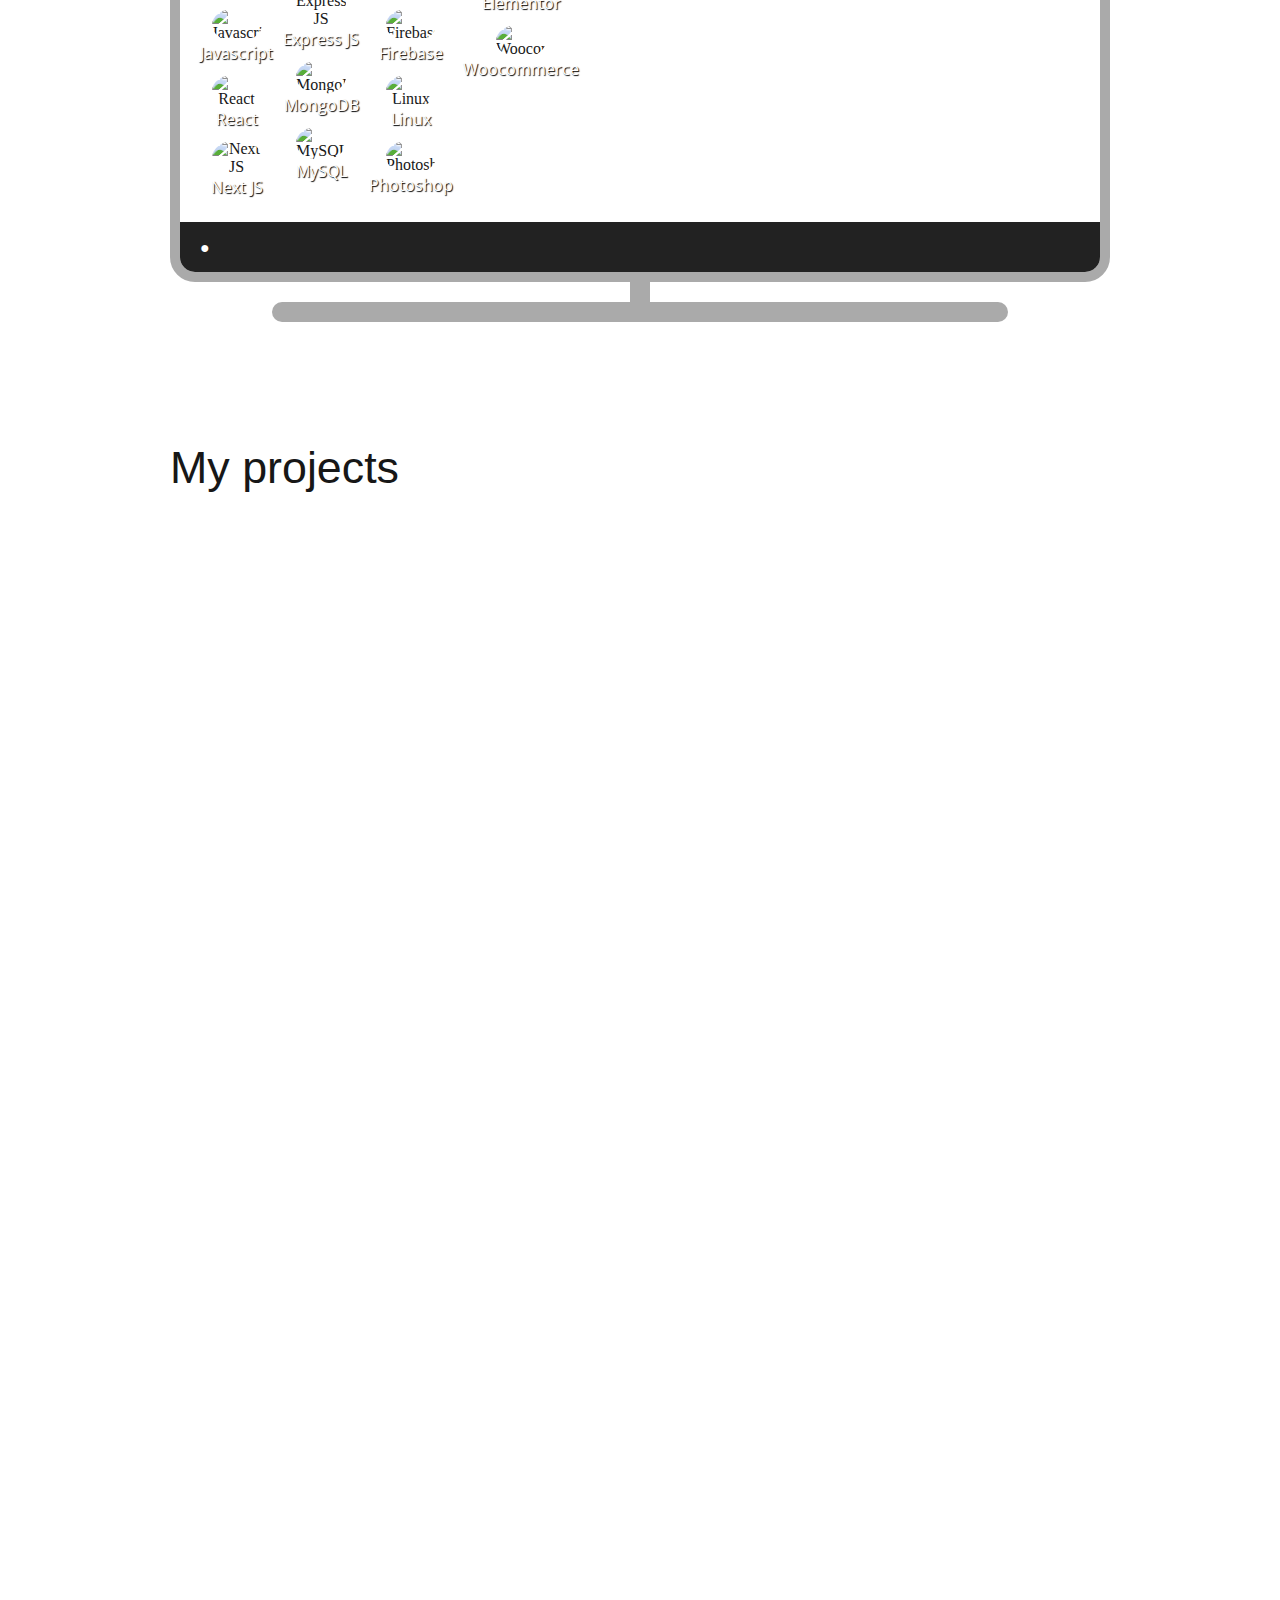
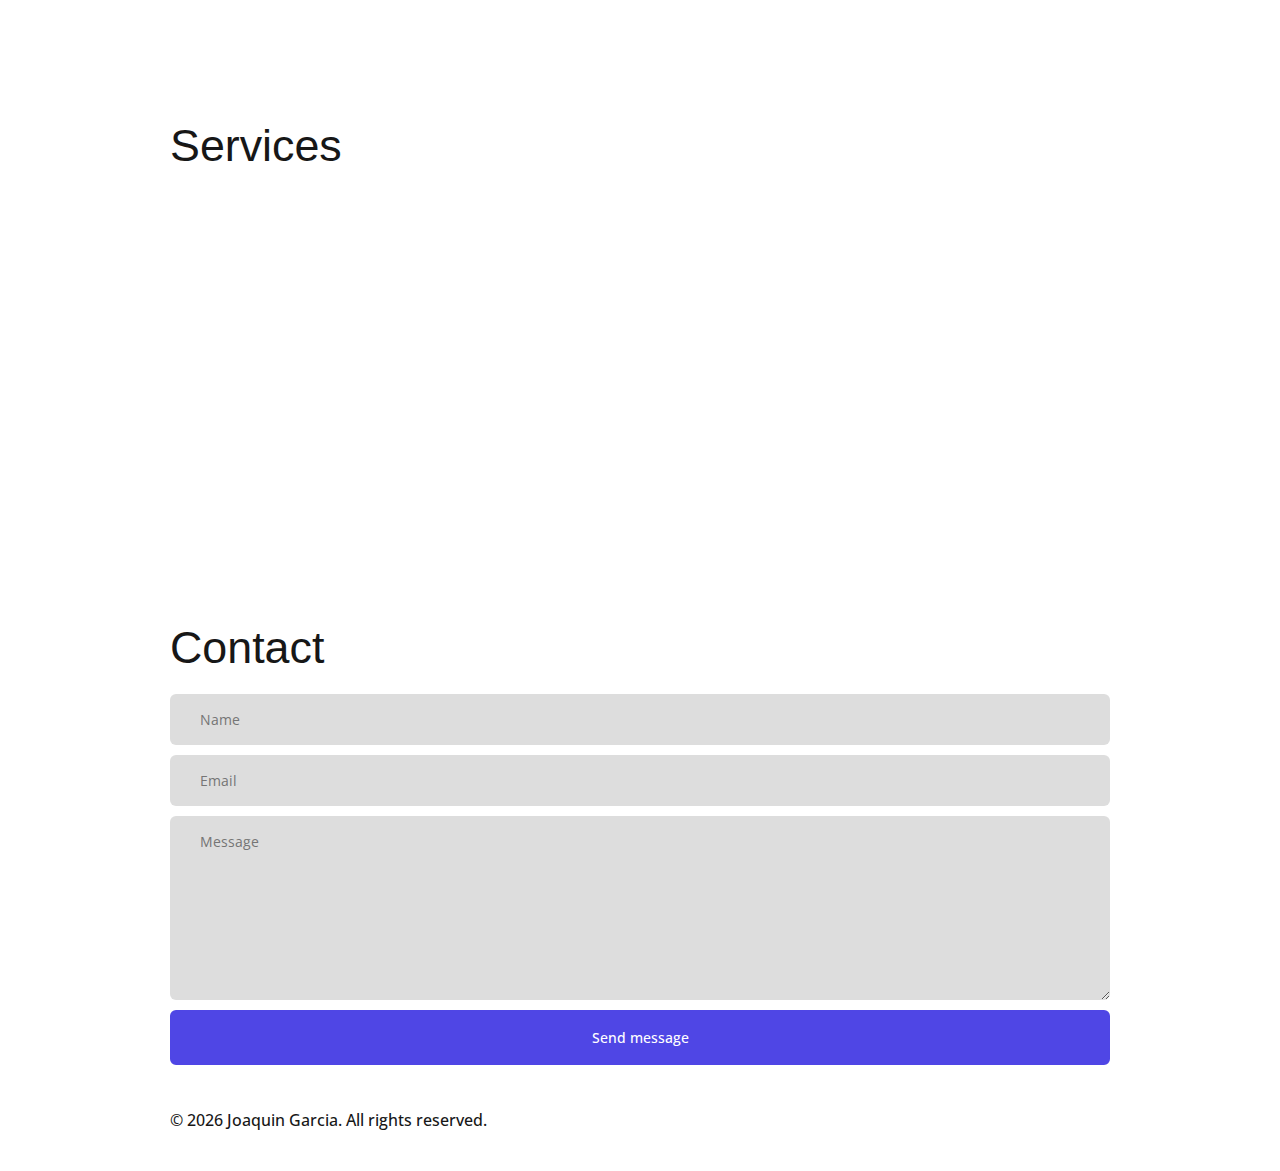
==== commit 784526a6: "." ====
--- a/en.html
+++ b/en.html
@@ -5,21 +5,22 @@
     <meta http-equiv="X-UA-Compatible" content="IE=edge" />
     <meta name="viewport" content="width=device-width, initial-scale=1.0" />
     <meta name="theme-color" content="#fff" />
+    <title>Web Developer in Córdoba, Argentina | Digital Solutions</title>
+    <meta
+      name="description"
+      content="Find a web developer in Córdoba, Argentina for tailored digital solutions. Design, development, and optimization for your online project."
+    />
     <meta name="author" content="Joaquin Garcia" />
     <meta
-      name="description"
-      content="Hi! I'm Joaquín García, a passionate web developer with experience in creating stunning websites and applications. Explore my portfolio to discover innovative projects. I offer services ranging from custom website creation, maintenance, custom consulting and more, contact me to take your online presence to the next level!"
-    />
-    <meta
       name="keywords"
-      content="Joaquin Garcia, web developer, programmer, full stack developer, reactJS, nodeJS, expressJS, mongoDB, git, docker, djoako22, Djoako22, portfolio, personal website, Argentina, Córdoba"
-    />
+      content="Web developer, Córdoba, Argentina, Digital solutions, Web design, Custom web development, Web optimization"
+    />
+
     <meta
       name="google-site-verification"
       content="6XHylW_MZ-kTsw1OquSgtyJAPE__LnV2jR0JoFyPpjM"
     />
     <meta property="og:image" content="src/perfil.png" />
-    <title>PORTFOLIO | Joaquin Garcia</title>
     <link rel="stylesheet" href="style.css" />
     <link rel="shortcut icon" href="src/perfil.png" />
     <link
@@ -120,10 +121,20 @@
           </div>
           <div class="lang">
             <a href="https://joaquingarciadev.github.io">
-              <img src="src/es.webp" alt="español" width="20px" />
+              <img
+                src="src/es.webp"
+                alt="Spanish"
+                title="Spanish"
+                width="20px"
+              />
             </a>
             <a href="https://joaquingarciadev.github.io/en">
-              <img src="src/en.webp" alt="ingles" width="20px" />
+              <img
+                src="src/en.webp"
+                alt="English"
+                title="English"
+                width="20px"
+              />
             </a>
           </div>
         </div>
@@ -135,7 +146,7 @@
           <li>
             <div class="submenu-item">
               <a href="#about">About me</a>
-              <span onclick="toggleSubmenu(this)">
+              <span class="submenu-toggle">
                 <i class="uil uil-angle-down"></i>
               </span>
             </div>
@@ -179,10 +190,20 @@
           </div>
           <div class="lang">
             <a href="https://joaquingarciadev.github.io">
-              <img src="src/es.webp" alt="español" width="20px" />
+              <img
+                src="src/es.webp"
+                alt="Spanish"
+                title="Spanish"
+                width="20px"
+              />
             </a>
             <a href="https://joaquingarciadev.github.io/en">
-              <img src="src/en.webp" alt="ingles" width="20px" />
+              <img
+                src="src/en.webp"
+                alt="English"
+                title="English"
+                width="20px"
+              />
             </a>
           </div>
         </div>
@@ -200,7 +221,12 @@
           <h3>Web Developer</h3>
         </div>
         <div class="home-img">
-          <img src="src/perfil.webp" alt="profile" width="100%" />
+          <img
+            src="src/perfil.webp"
+            alt="profile"
+            title="profile"
+            width="100%"
+          />
           <div id="p-1"></div>
           <div id="p-2"></div>
         </div>
@@ -233,8 +259,7 @@
       </section>
       <section id="projects">
         <h2>My projects</h2>
-        <div class="projects">
-        </div>
+        <div class="projects masonry"></div>
       </section>
       <section id="services">
         <h2>Services</h2>
@@ -337,7 +362,8 @@
       referrerpolicy="no-referrer"
     ></script>
     <script src="https://cdnjs.cloudflare.com/ajax/libs/gsap/3.10.4/Draggable.min.js"></script>
-    <script src="masonry.js"></script>
+    <script src="https://unpkg.com/@studio-freight/lenis@1.0.39/dist/lenis.min.js"></script>
+    <script src="https://cdn.jsdelivr.net/npm/macy@2"></script>
     <script src="index.js"></script>
   </body>
 </html>
--- a/style.css
+++ b/style.css
@@ -87,7 +87,11 @@
   font-weight: 500;
 }
 
-h1, h2, h3, h4, p {
+h1,
+h2,
+h3,
+h4,
+p {
   pointer-events: none;
 }
 
@@ -231,7 +235,7 @@
   margin: 30px;
   /* calc((100% - container max width) / 2) */
   transform: scale(0);
-  transition: .3s;
+  transition: 0.3s;
   z-index: 2;
 }
 
@@ -249,12 +253,12 @@
   align-items: center;
   width: 50px;
   height: 50px;
-  background: #25D366;
+  background: #25d366;
   color: #fff;
   font-size: 30px;
   font-family: unset;
   border-radius: 50px;
-  animation: scaleUp .3s ease-out;
+  animation: scaleUp 0.3s ease-out;
 }
 
 .whatsapp__badge {
@@ -273,7 +277,7 @@
   font-size: 14px;
   font-family: sans-serif;
   pointer-events: none;
-  transition: all .3s ease 2s;
+  transition: all 0.3s ease 2s;
 }
 
 .whatsapp.show .whatsapp__badge {
@@ -282,7 +286,7 @@
 }
 
 .whatsapp__badge::before {
-  content: '';
+  content: "";
   position: absolute;
   top: 0;
   right: -8px;
@@ -299,7 +303,7 @@
 
 .whatsapp.show .whatsapp__badge .whatsapp__check svg {
   fill: #53bdeb;
-  transition: fill .3s ease 3s;
+  transition: fill 0.3s ease 3s;
 }
 
 .whatsapp__button i:hover {
@@ -460,10 +464,10 @@
 .submenu-toggle {
   text-align: right;
   flex: 1;
-  cursor: pointer;
 }
 
 .submenu-toggle .uil-angle-down {
+  display: block;
   font-size: 30px;
 }
 
@@ -485,9 +489,9 @@
 
 /* menu-toggle */
 :root {
-  --menu-toggle-size: 26px;
-  --menu-toggle-gap: 5px; /* calc((height - (bar-weight * quantity_bar)) / (quantity_bar - 1)) */
-  --menu-toggle-bar-weight: 3px;
+  --menu-toggle-size: 24px;
+  --menu-toggle-gap: 4px; /* calc((height - (bar-weight * quantity_bar)) / (quantity_bar - 1)) */
+  --menu-toggle-bar-weight: 2px;
   --menu-toggle-bar-width: 100%;
 }
 
@@ -609,7 +613,7 @@
   display: flex;
   justify-content: center;
   align-items: center;
-  height: 100dvh;
+  height: 100vh;
   max-height: 2000px;
   min-height: 600px;
 }
@@ -706,37 +710,6 @@
   font-weight: 400;
 }
 
-/* SERVICES */
-#services {
-  margin: 160px auto;
-}
-
-.services {
-  display: grid;
-  grid-template-columns: repeat(auto-fill, minmax(300px, 1fr));
-  gap: 5px;
-}
-
-.service {
-  display: flex;
-  flex-direction: column;
-  align-items: center;
-  gap: 20px;
-  padding: 20px;
-  text-align: center;
-}
-
-.service i {
-  font-size: 50px;
-  color: var(--btn);
-  padding: 5px;
-}
-
-.service p {
-  font-size: 16px;
-  font-weight: 500;
-}
-
 /* SKILLS */
 #skills {
   margin: 80px auto;
@@ -813,7 +786,7 @@
 
 .skill {
   display: flex;
-  flex-direction: column;
+  flex-direction: column !important;
   justify-content: center;
   align-items: center;
   text-align: center;
@@ -837,13 +810,6 @@
 /* PROJECTS */
 #projects {
   margin: 80px auto;
-}
-
-.projects {
-  display: grid;
-  grid-template-columns: repeat(auto-fill, minmax(300px, 1fr));
-  align-items: start;
-  gap: 5px;
 }
 
 .card {
@@ -927,6 +893,37 @@
   cursor: pointer;
 }
 
+/* SERVICES */
+#services {
+  margin: 160px auto;
+}
+
+.services {
+  display: grid;
+  grid-template-columns: repeat(auto-fill, minmax(300px, 1fr));
+  gap: 10px;
+}
+
+.service {
+  display: flex;
+  flex-direction: column;
+  align-items: center;
+  gap: 20px;
+  padding: 20px;
+  text-align: center;
+}
+
+.service i {
+  font-size: 50px;
+  color: var(--btn);
+  padding: 5px;
+}
+
+.service p {
+  font-size: 16px;
+  font-weight: 500;
+}
+
 /* CONTACT */
 #contact {
   margin-top: 80px;
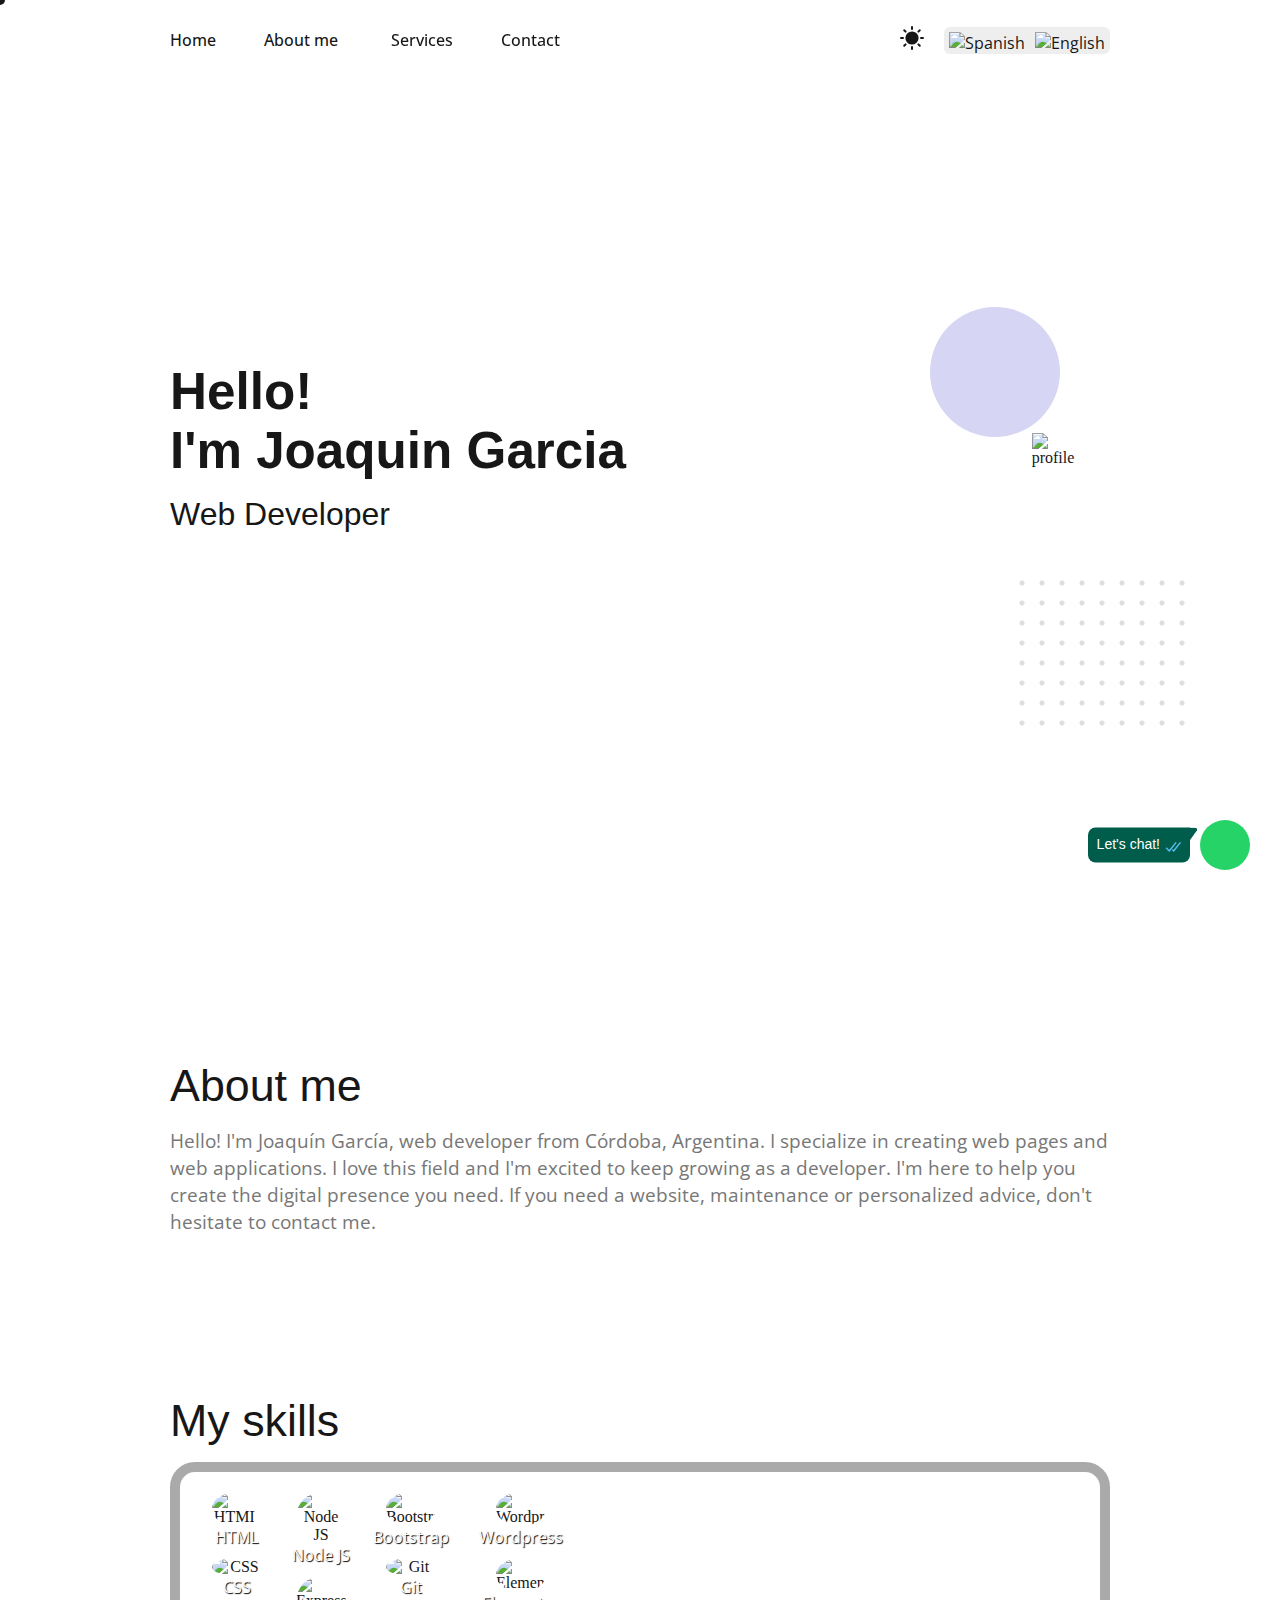
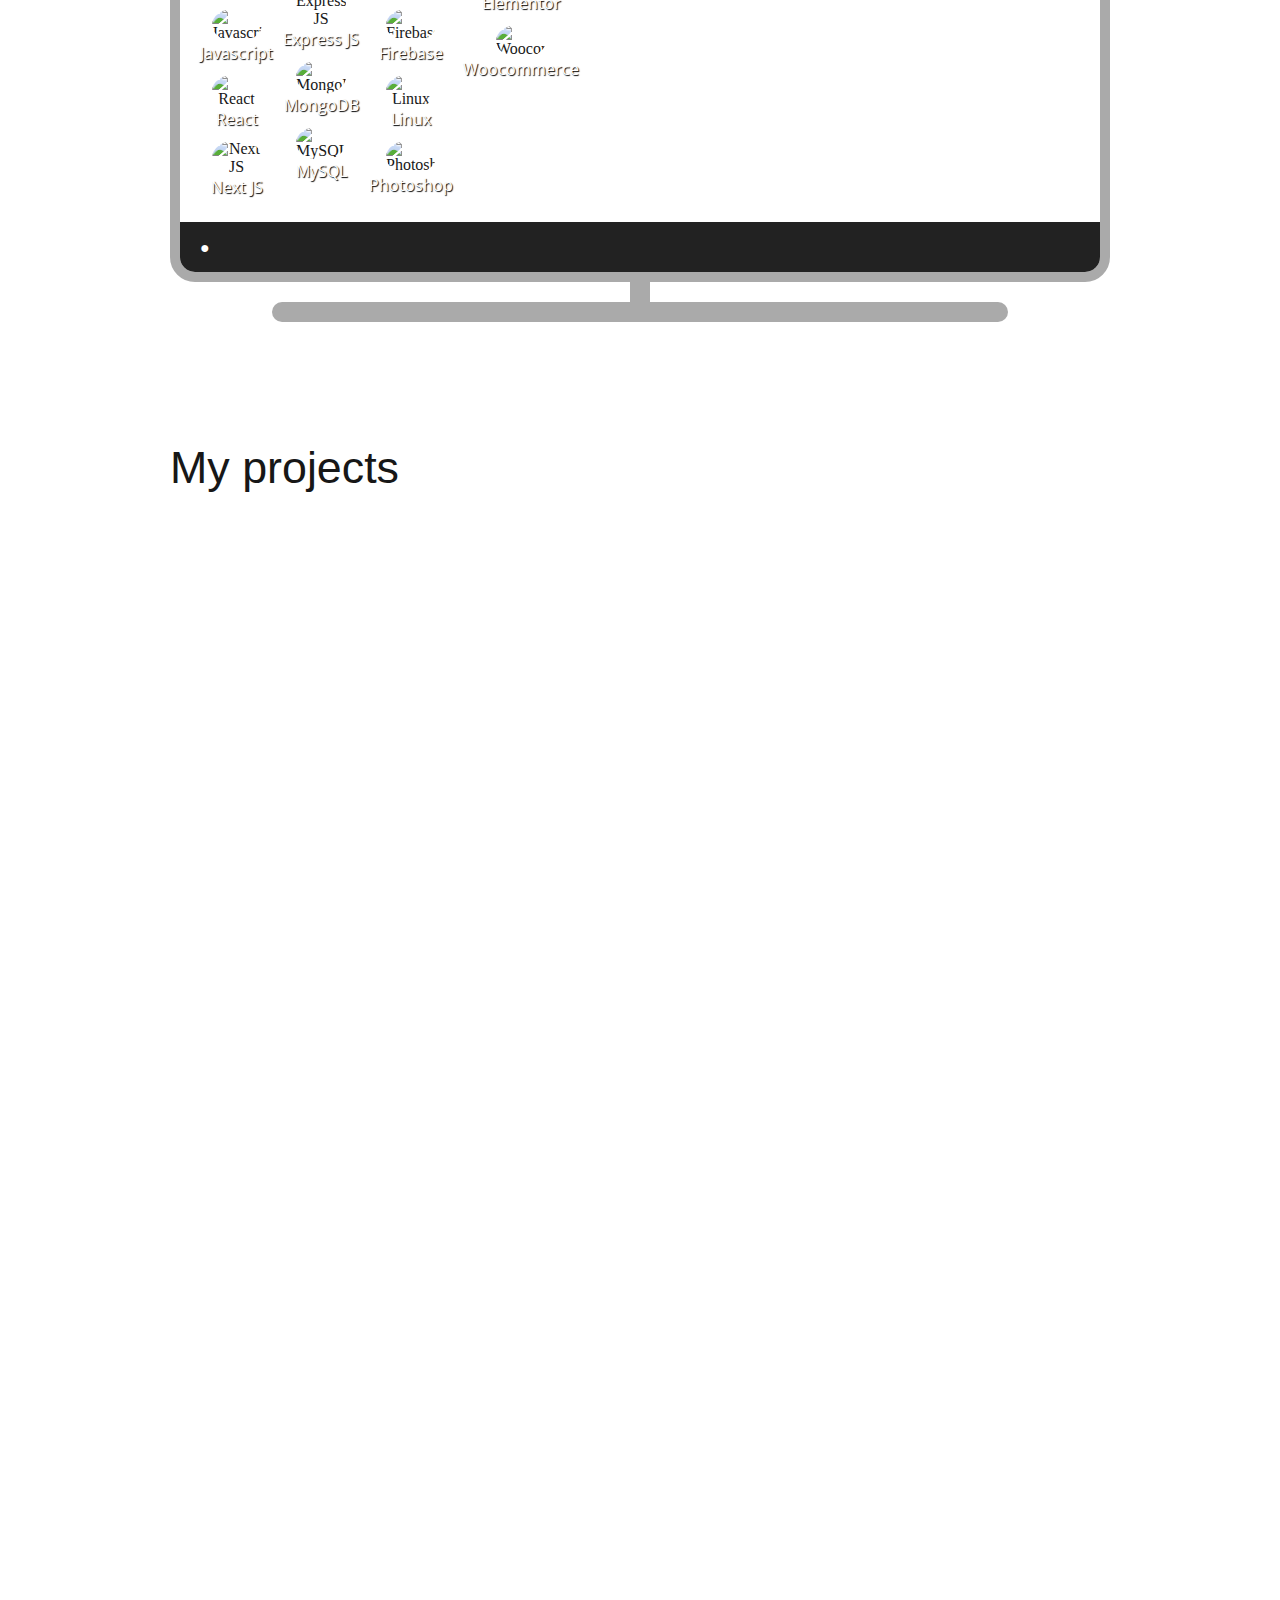
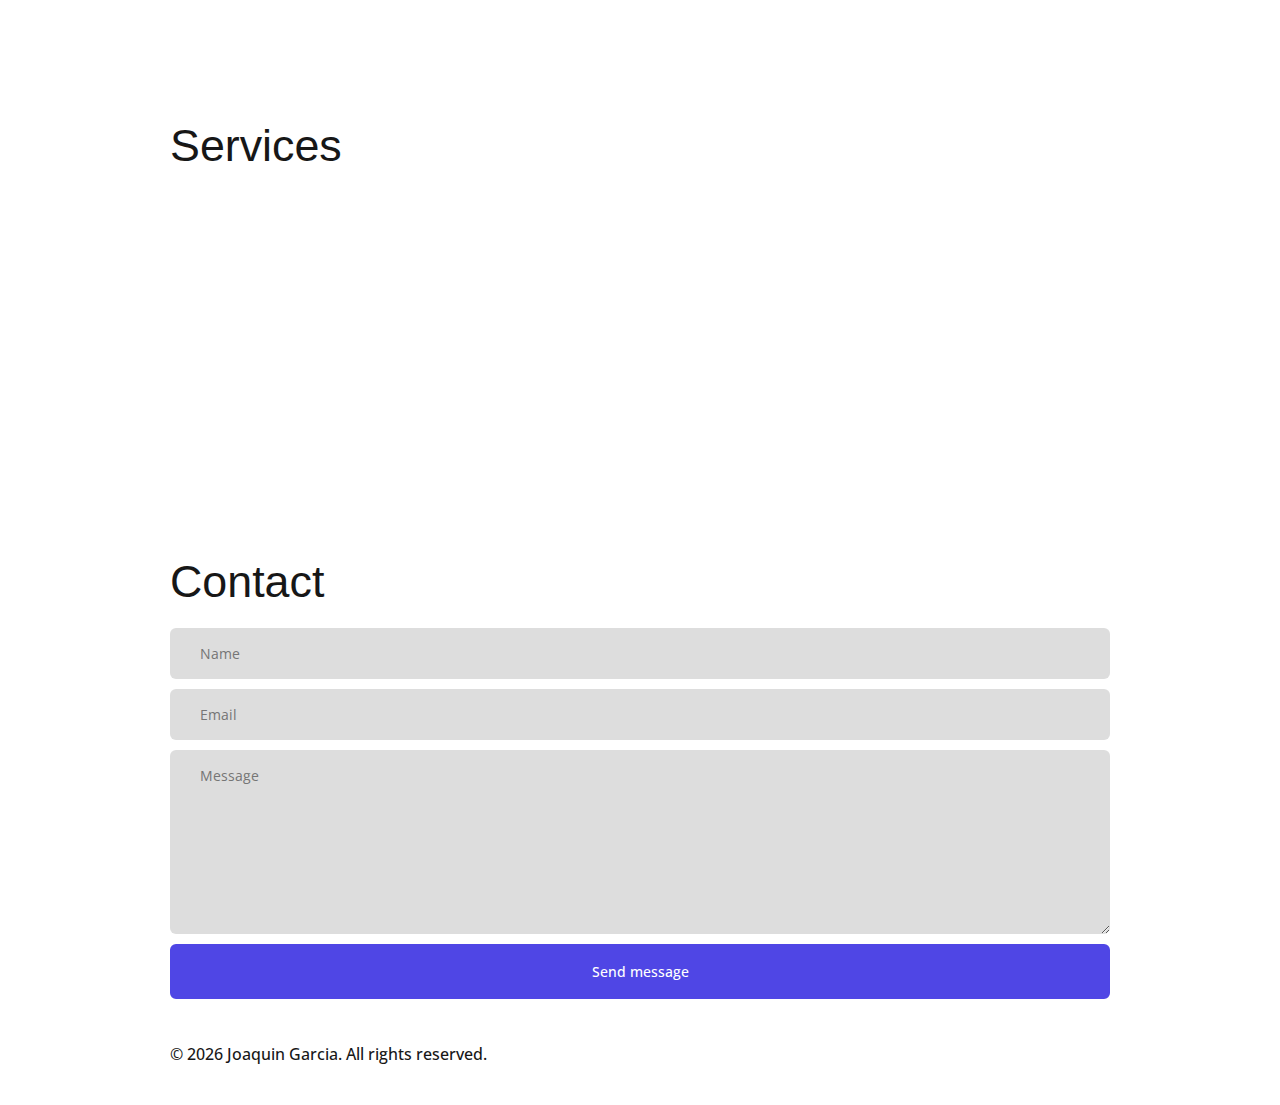
==== commit 5ab4ca61: "." ====
--- a/en.html
+++ b/en.html
@@ -266,28 +266,23 @@
         <div class="services cards">
           <div class="service card">
             <i class="uil uil-desktop"></i>
-            <h4>Customized and Responsive Web Design</h4>
+            <h4>Custom and Responsive Web Design</h4>
             <p>
-              I will work closely with you to understand your goals and create a
-              unique design that reflects your brand identity.
+              Web design according to your preferences and responsive to adapt
+              to any device.
             </p>
           </div>
           <div class="service card">
             <i class="uil uil-chart-line"></i>
-            <h4>Personalized Attention</h4>
-            <p>
-              With me, you'll receive personalized attention throughout the
-              entire website development process. I'll be with you every step of
-              the way, ensuring your needs and visions are met.
-            </p>
+            <h4>Optimized Performance and SEO</h4>
+            <p>Performance and SEO optimization using best practices.</p>
           </div>
           <div class="service card">
             <i class="uil uil-setting"></i>
-            <h4>Maintenance and Technical Support</h4>
+            <h4>Specialized Support</h4>
             <p>
-              I offer maintenance and technical support services for your
-              website. If you need to make changes, updates, or resolve
-              technical issues, don't hesitate to contact me!
+              Technical support and ongoing maintenance to ensure your website
+              runs smoothly.
             </p>
           </div>
         </div>
--- a/style.css
+++ b/style.css
@@ -111,18 +111,17 @@
 .lang {
   display: flex;
   align-items: center;
-  padding-left: 10px;
+  justify-content: center;
+  padding: 5px;
+  padding-bottom: 0;
+  border-radius: 6px;
   gap: 10px;
-  border-left: 1px solid #ddd;
+  background: #aaa3;
+  transition: background-color 0.5s;
 }
 
 .tawk-branding {
   display: none !important;
-}
-
-.sidebar .lang {
-  padding-left: 0;
-  border-left: none;
 }
 
 .sidebar .tools {
@@ -288,8 +287,8 @@
 .whatsapp__badge::before {
   content: "";
   position: absolute;
-  top: 0;
-  right: -8px;
+  top: 0px;
+  right: -7px;
   width: 8px;
   height: 40%;
   background: #005c4b;
@@ -320,10 +319,6 @@
   z-index: 99;
   background-color: var(--background);
   transition: background-color 0.5s, top 0.8s;
-}
-
-nav.scroll {
-  box-shadow: 0 0 10px #0002;
 }
 
 nav .container {
@@ -489,9 +484,9 @@
 
 /* menu-toggle */
 :root {
-  --menu-toggle-size: 24px;
-  --menu-toggle-gap: 4px; /* calc((height - (bar-weight * quantity_bar)) / (quantity_bar - 1)) */
-  --menu-toggle-bar-weight: 2px;
+  --menu-toggle-size: 26px;
+  --menu-toggle-gap: 5px; /* calc((height - (bar-weight * quantity_bar)) / (quantity_bar - 1)) */
+  --menu-toggle-bar-weight: 3px;
   --menu-toggle-bar-width: 100%;
 }
 
@@ -499,7 +494,7 @@
   position: relative;
   width: var(--menu-toggle-size);
   height: var(--menu-toggle-size);
-  cursor: pointer;
+  cursor: default;
 }
 
 .bar {
@@ -643,19 +638,19 @@
 /* PATTERNS */
 #p-1 {
   position: absolute;
-  top: 150px;
+  top: 160px;
   left: 0;
   z-index: -1;
-  width: 140px;
-  height: 140px;
-  background-image: radial-gradient(#dddddd 3px, transparent 3px);
+  width: 180px;
+  height: 160px;
+  background-image: radial-gradient(#dddddd 2px, transparent 3px);
   background-size: 20px 20px;
   background-color: rgba(0, 0, 0, 0);
   transition: background-image 0.3s;
 }
 
 .dark #p-1 {
-  background-image: radial-gradient(#777777 3px, transparent 3px);
+  background-image: radial-gradient(#777777 2px, transparent 3px);
 }
 
 #p-2 {
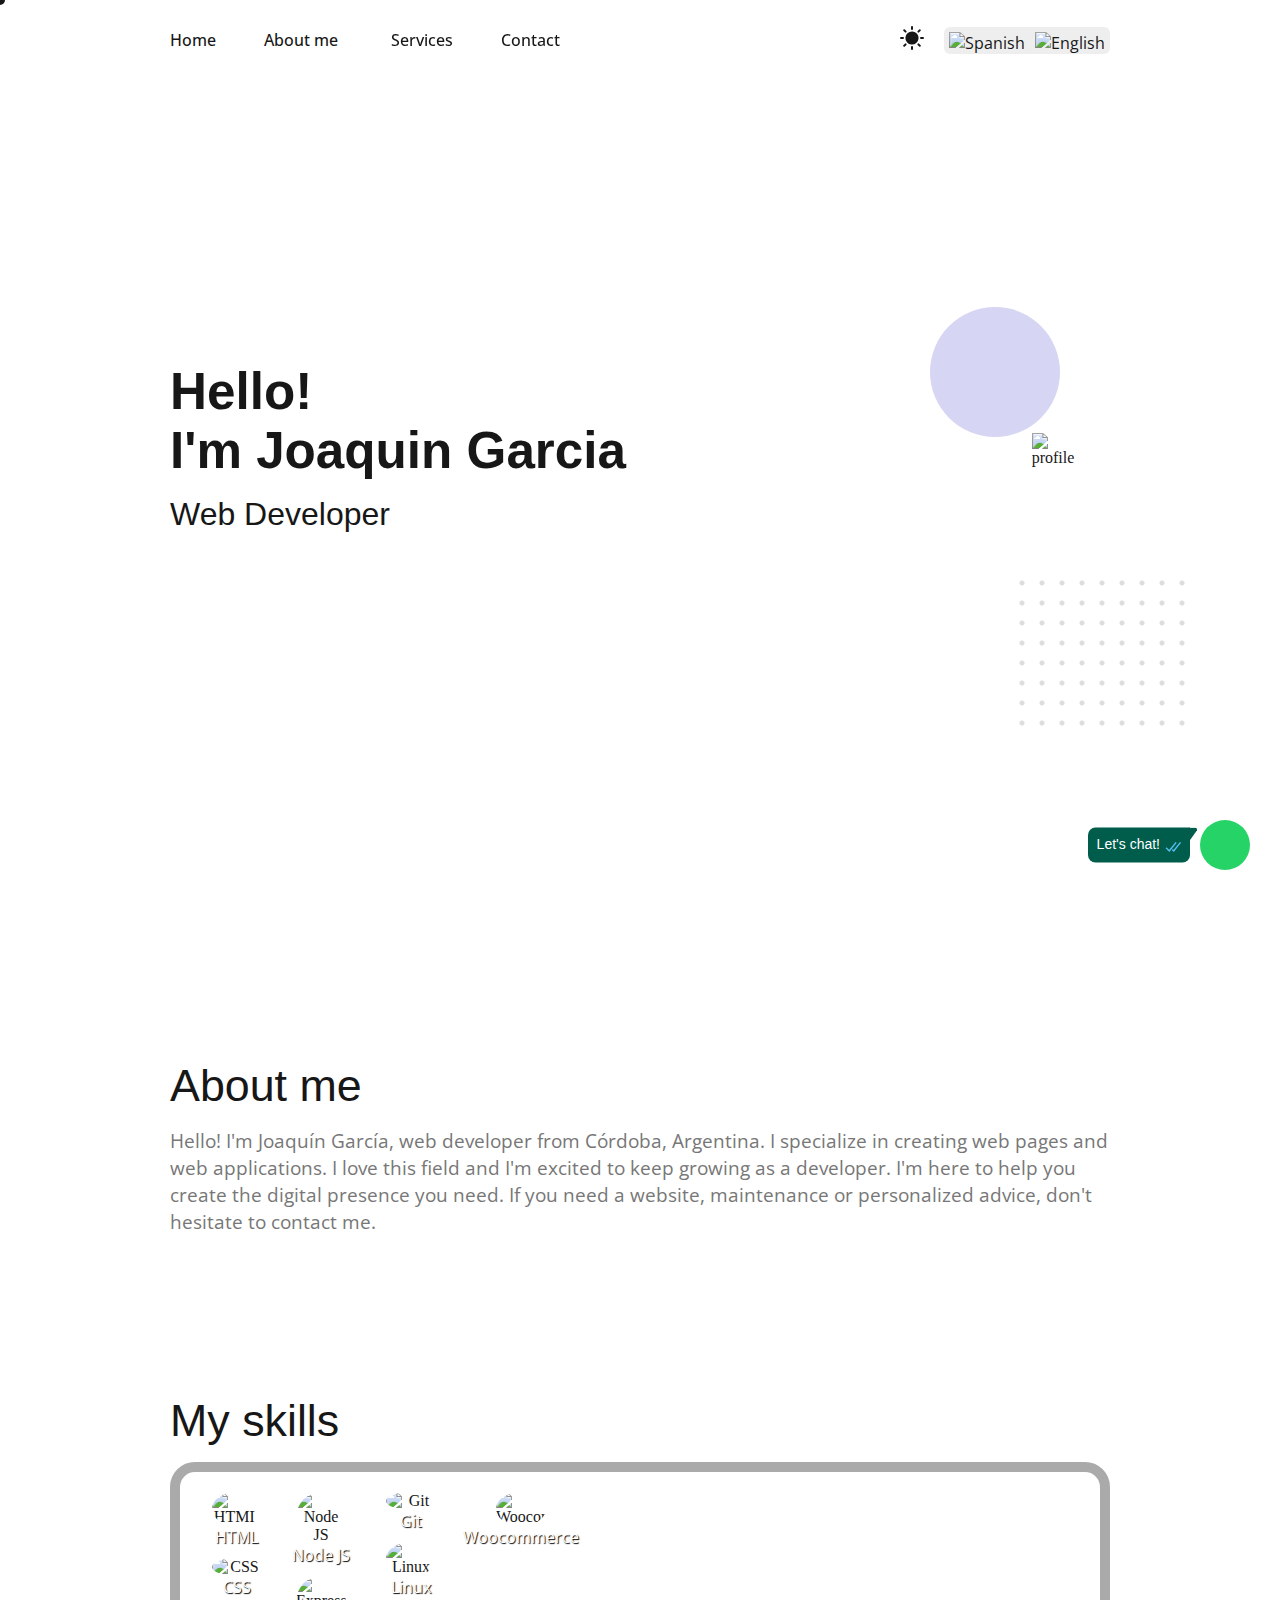
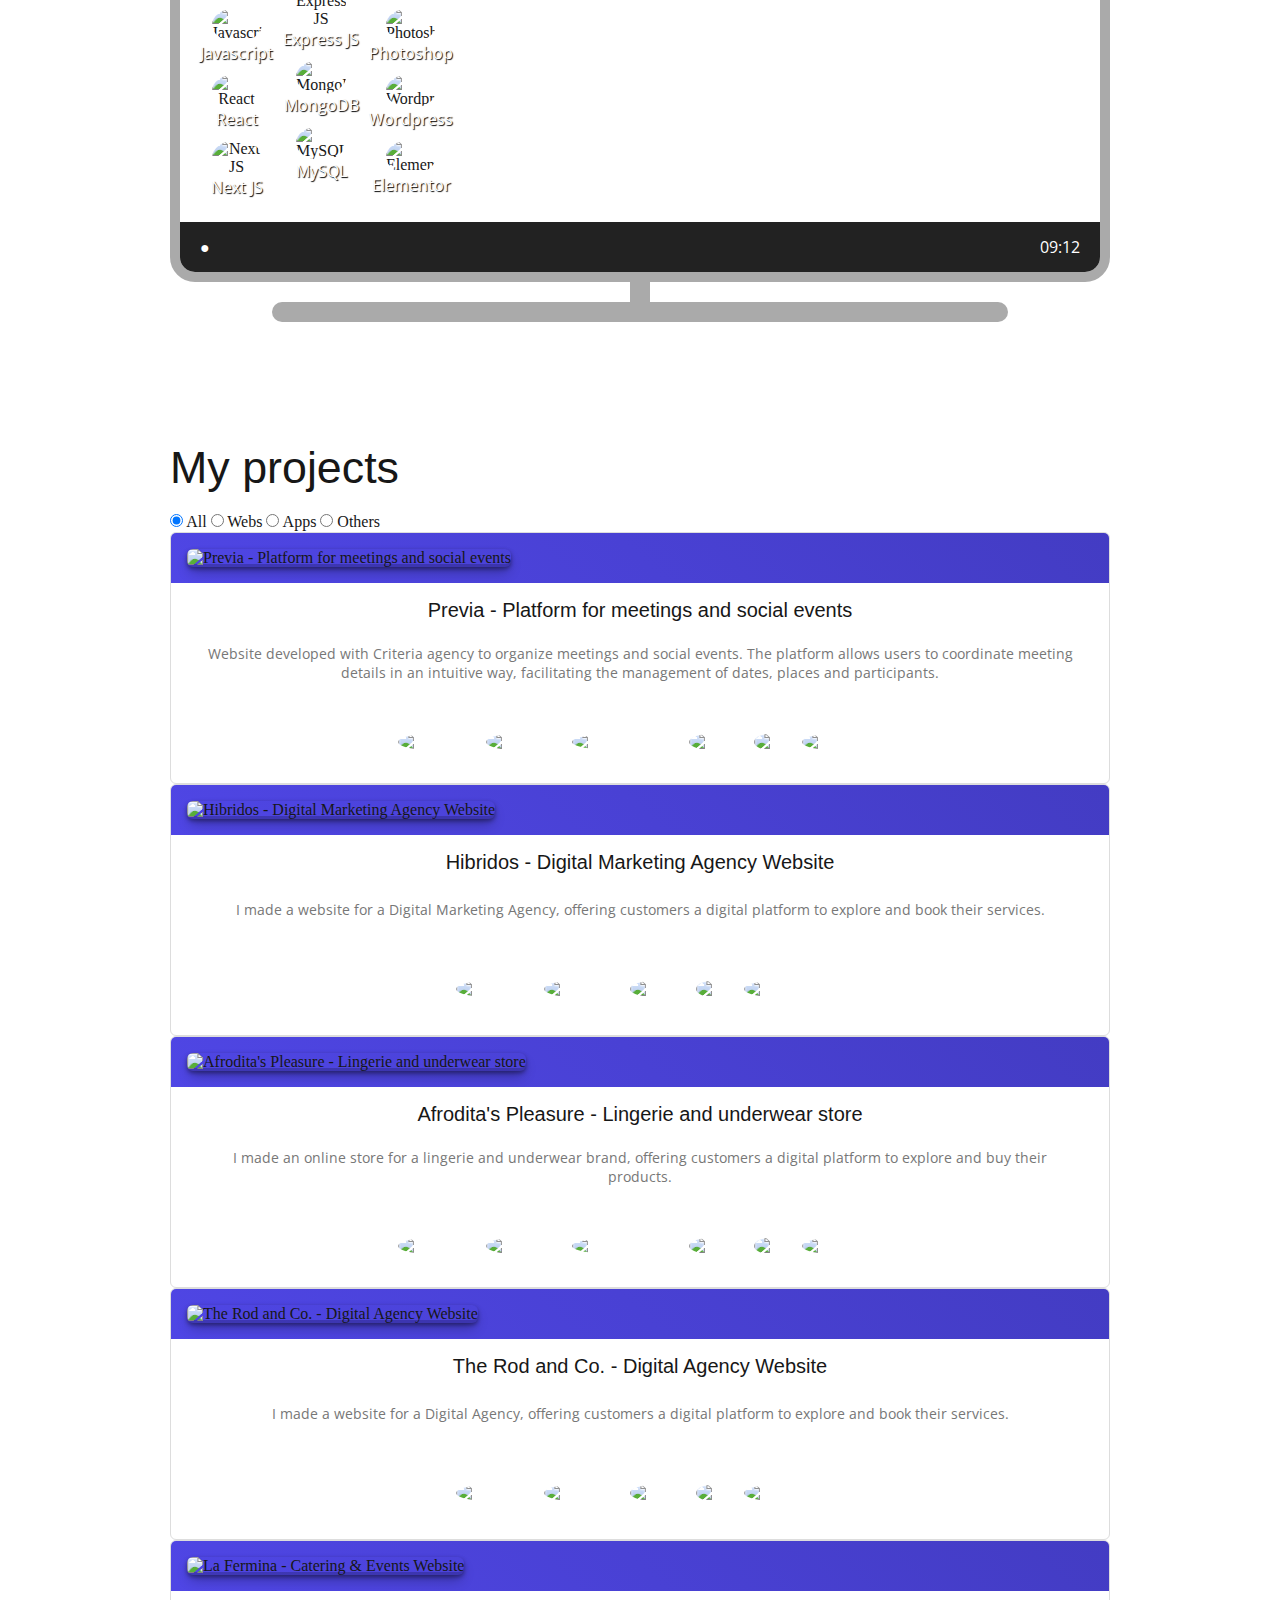
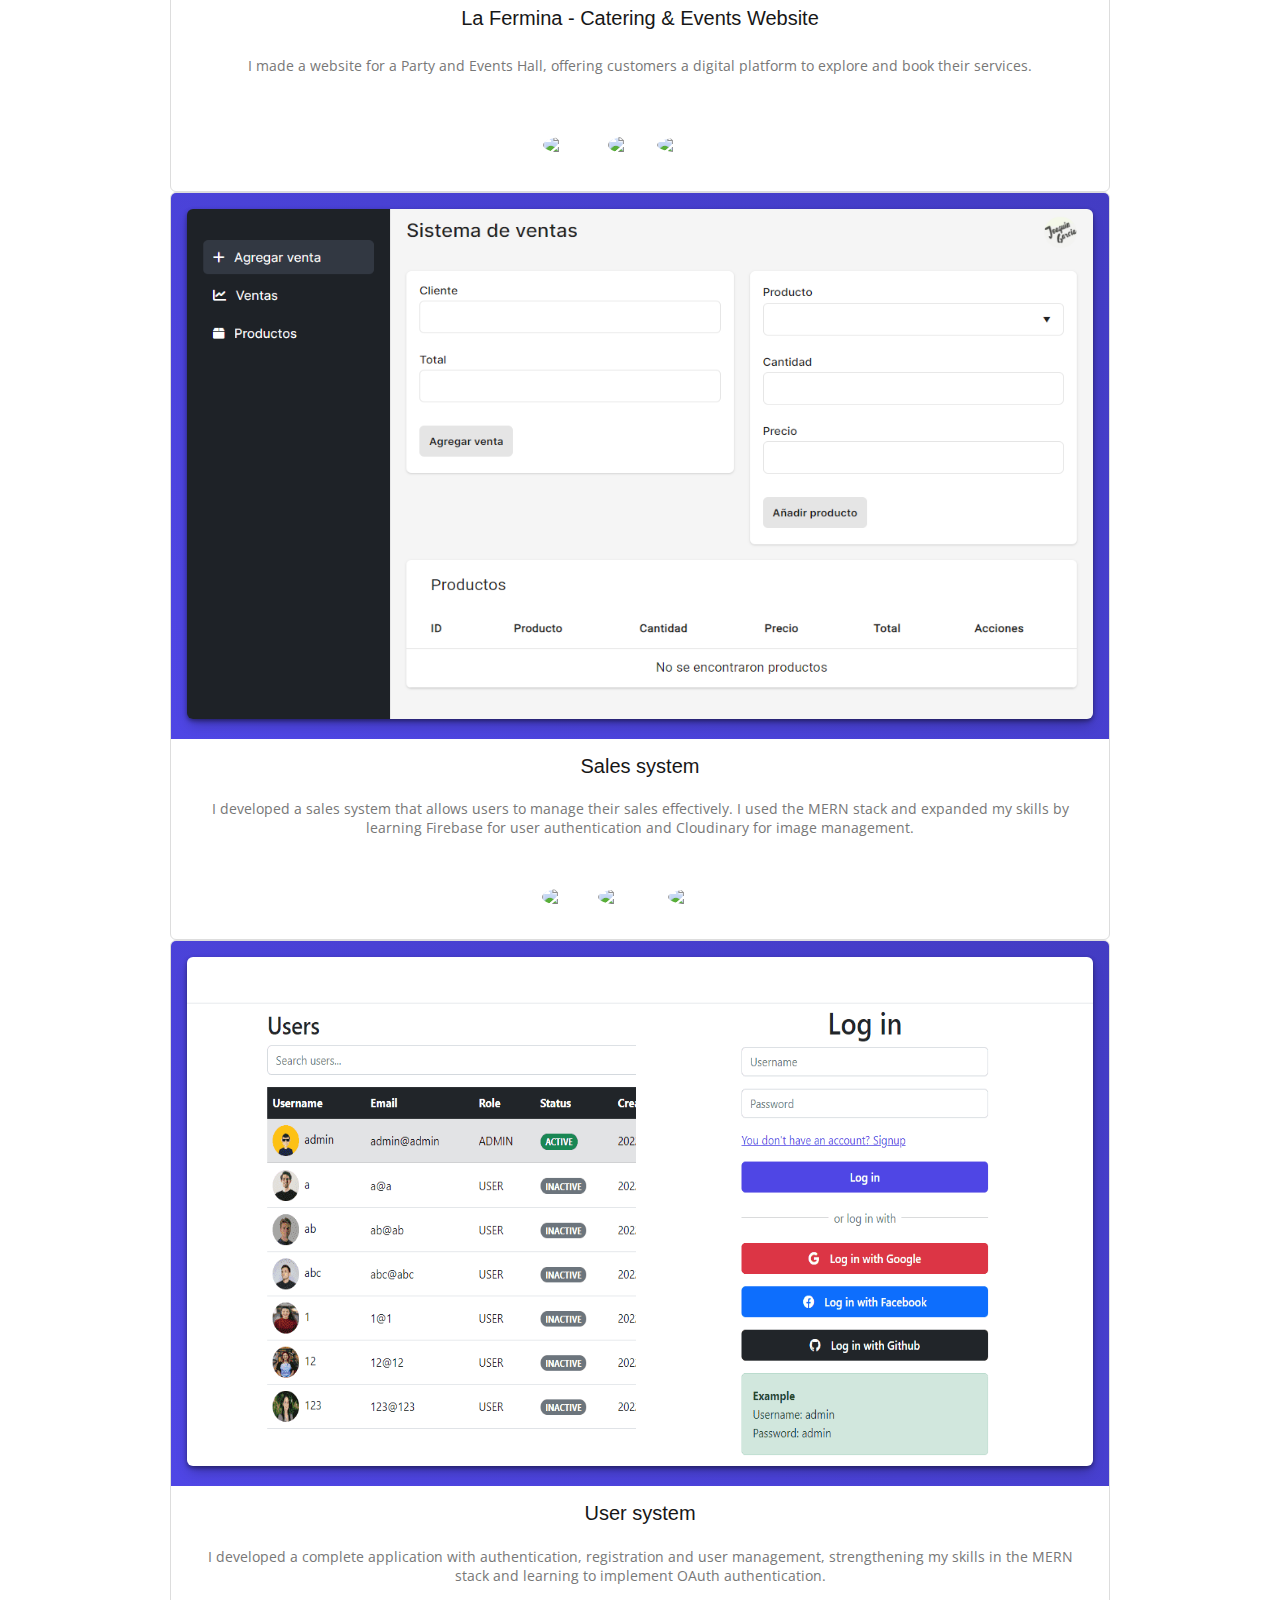
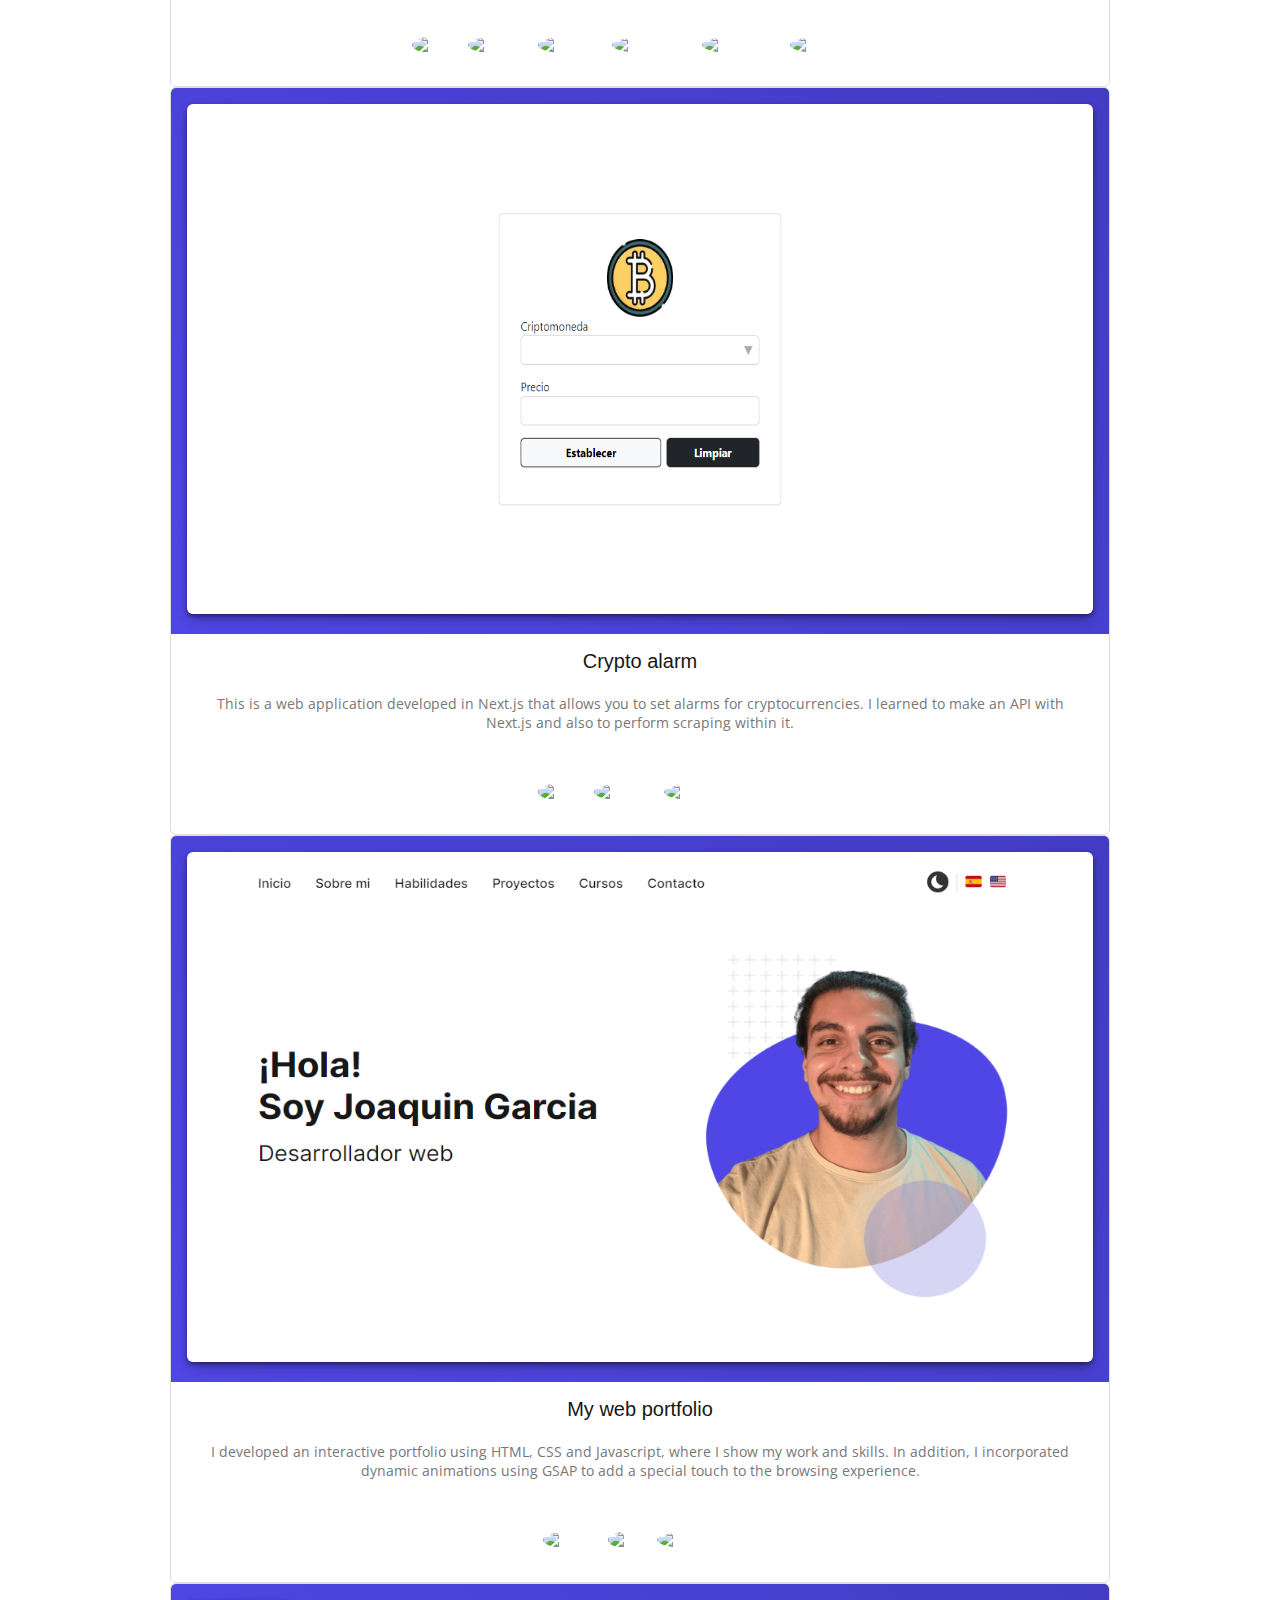
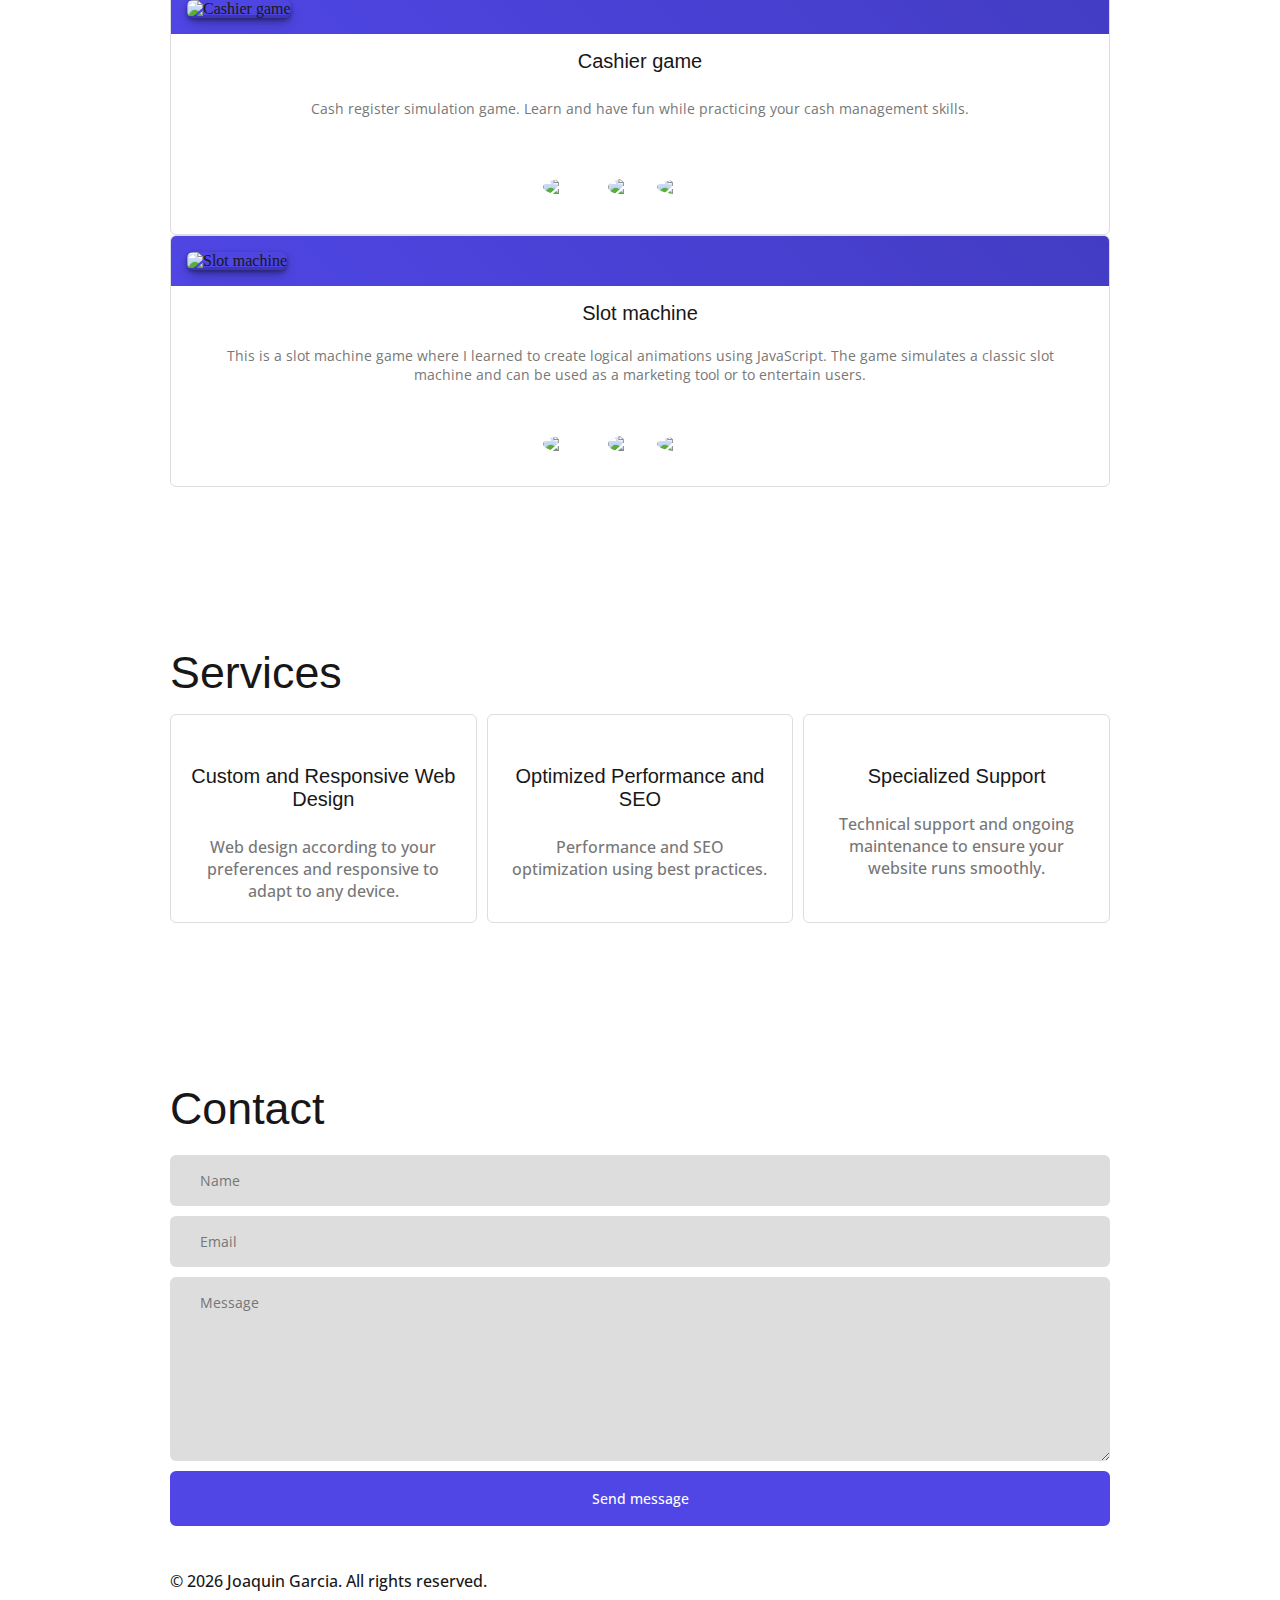
==== commit c8b243f0: "." ====
--- a/en.html
+++ b/en.html
@@ -1,364 +1,438 @@
 <!DOCTYPE html>
 <html lang="en">
-  <head>
-    <meta charset="UTF-8" />
-    <meta http-equiv="X-UA-Compatible" content="IE=edge" />
-    <meta name="viewport" content="width=device-width, initial-scale=1.0" />
-    <meta name="theme-color" content="#fff" />
-    <title>Web Developer in Córdoba, Argentina | Digital Solutions</title>
-    <meta
-      name="description"
-      content="Find a web developer in Córdoba, Argentina for tailored digital solutions. Design, development, and optimization for your online project."
-    />
-    <meta name="author" content="Joaquin Garcia" />
-    <meta
-      name="keywords"
-      content="Web developer, Córdoba, Argentina, Digital solutions, Web design, Custom web development, Web optimization"
-    />
+    <head>
+        <meta charset="UTF-8" />
+        <meta http-equiv="X-UA-Compatible" content="IE=edge" />
+        <meta name="viewport" content="width=device-width, initial-scale=1.0" />
+        <meta name="theme-color" content="#fff" />
+        <title>Web Developer Argentina | Joaquin Garcia</title>
+        <meta
+            name="description"
+            content="I'm a Web Developer from Argentina. I specialize in creating web pages and web applications. Quality and professionalism in every project."
+        />
+        <meta name="author" content="Joaquin Garcia" />
+        <meta
+            name="keywords"
+            content="Web developer, Córdoba, Argentina, Digital solutions, Web design, Custom web development, Web optimization"
+        />
 
-    <meta
-      name="google-site-verification"
-      content="6XHylW_MZ-kTsw1OquSgtyJAPE__LnV2jR0JoFyPpjM"
-    />
-    <meta property="og:image" content="src/perfil.png" />
-    <link rel="stylesheet" href="style.css" />
-    <link rel="shortcut icon" href="src/perfil.png" />
-    <link
-      rel="stylesheet"
-      href="https://unicons.iconscout.com/release/v4.0.8/css/line.css"
-    />
-    <link rel="preconnect" href="https://fonts.googleapis.com" />
-    <link rel="preconnect" href="https://fonts.gstatic.com" crossorigin />
-    <link
-      href="https://fonts.googleapis.com/css2?family=Open+Sans:ital,wght@0,300..800;1,300..800&display=swap"
-      rel="stylesheet"
-    />
-    <link
-      href="https://api.fontshare.com/v2/css?f[]=clash-display@500&display=swap"
-      rel="stylesheet"
-    />
-  </head>
-  <body>
-    <!-- Cursor -->
-    <div class="cursor-dot"></div>
-    <!-- Loader -->
-    <div class="wrapper">
-      <div class="loader"></div>
-    </div>
-    <!-- WhatsApp Button -->
-    <div class="whatsapp">
-      <div class="whatsapp__content">
-        <a
-          class="whatsapp__button"
-          href="https://wa.me/3515995198?text=Hello,%20how%20can%20we%20assist%20you?%20Send%20us%20a%20message%20now%20to%20get%20help."
-          target="_blank"
-        >
-          <i class="whatsapp__icon uil uil-whatsapp"></i>
-        </a>
-        <div class="whatsapp__badge">
-          Let's chat!
-          <span class="whatsapp__check">
-            <svg viewBox="0 0 16 11" height="11" width="16" fill="#669d93">
-              <path
-                d="M11.0714 0.652832C10.991 0.585124 10.8894 0.55127 10.7667 0.55127C10.6186 0.55127 10.4916 0.610514 10.3858 0.729004L4.19688 8.36523L1.79112 6.09277C1.7488 6.04622 1.69802 6.01025 1.63877 5.98486C1.57953 5.95947 1.51817 5.94678 1.45469 5.94678C1.32351 5.94678 1.20925 5.99544 1.11192 6.09277L0.800883 6.40381C0.707784 6.49268 0.661235 6.60482 0.661235 6.74023C0.661235 6.87565 0.707784 6.98991 0.800883 7.08301L3.79698 10.0791C3.94509 10.2145 4.11224 10.2822 4.29844 10.2822C4.40424 10.2822 4.5058 10.259 4.60313 10.2124C4.70046 10.1659 4.78086 10.1003 4.84434 10.0156L11.4903 1.59863C11.5623 1.5013 11.5982 1.40186 11.5982 1.30029C11.5982 1.14372 11.5348 1.01888 11.4078 0.925781L11.0714 0.652832ZM8.6212 8.32715C8.43077 8.20866 8.2488 8.09017 8.0753 7.97168C7.99489 7.89128 7.8891 7.85107 7.75791 7.85107C7.6098 7.85107 7.4892 7.90397 7.3961 8.00977L7.10411 8.33984C7.01947 8.43717 6.97715 8.54508 6.97715 8.66357C6.97715 8.79476 7.0237 8.90902 7.1168 9.00635L8.1959 10.0791C8.33132 10.2145 8.49636 10.2822 8.69102 10.2822C8.79681 10.2822 8.89838 10.259 8.99571 10.2124C9.09304 10.1659 9.17556 10.1003 9.24327 10.0156L15.8639 1.62402C15.9358 1.53939 15.9718 1.43994 15.9718 1.32568C15.9718 1.1818 15.9125 1.05697 15.794 0.951172L15.4386 0.678223C15.3582 0.610514 15.2587 0.57666 15.1402 0.57666C14.9964 0.57666 14.8715 0.635905 14.7657 0.754395L8.6212 8.32715Z"
-              />
-            </svg>
-          </span>
+        <meta
+            name="google-site-verification"
+            content="6XHylW_MZ-kTsw1OquSgtyJAPE__LnV2jR0JoFyPpjM"
+        />
+        <meta property="og:image" content="src/perfil.png" />
+        <link rel="stylesheet" href="style.css" />
+        <link rel="shortcut icon" href="src/perfil.png" />
+        <link
+            rel="stylesheet"
+            href="https://unicons.iconscout.com/release/v4.0.8/css/line.css"
+        />
+        <link rel="preconnect" href="https://fonts.googleapis.com" />
+        <link rel="preconnect" href="https://fonts.gstatic.com" crossorigin />
+        <link
+            href="https://fonts.googleapis.com/css2?family=Open+Sans:ital,wght@0,300..800;1,300..800&display=swap"
+            rel="stylesheet"
+        />
+        <link
+            href="https://api.fontshare.com/v2/css?f[]=clash-display@500&display=swap"
+            rel="stylesheet"
+        />
+    </head>
+    <body>
+        <!-- Cursor -->
+        <div class="cursor-dot"></div>
+        <!-- Loader -->
+        <div class="wrapper">
+            <div class="loader"></div>
         </div>
-      </div>
-    </div>
+        <!-- WhatsApp Button -->
+        <div class="whatsapp">
+            <div class="whatsapp__content">
+                <a
+                    class="whatsapp__button"
+                    href="https://wa.me/3515995198?text=Hello,%20how%20can%20we%20assist%20you?%20Send%20us%20a%20message%20now%20to%20get%20help."
+                    target="_blank"
+                >
+                    <i class="whatsapp__icon uil uil-whatsapp"></i>
+                </a>
+                <div class="whatsapp__badge">
+                    Let's chat!
+                    <span class="whatsapp__check">
+                        <svg
+                            viewBox="0 0 16 11"
+                            height="11"
+                            width="16"
+                            fill="#669d93"
+                        >
+                            <path
+                                d="M11.0714 0.652832C10.991 0.585124 10.8894 0.55127 10.7667 0.55127C10.6186 0.55127 10.4916 0.610514 10.3858 0.729004L4.19688 8.36523L1.79112 6.09277C1.7488 6.04622 1.69802 6.01025 1.63877 5.98486C1.57953 5.95947 1.51817 5.94678 1.45469 5.94678C1.32351 5.94678 1.20925 5.99544 1.11192 6.09277L0.800883 6.40381C0.707784 6.49268 0.661235 6.60482 0.661235 6.74023C0.661235 6.87565 0.707784 6.98991 0.800883 7.08301L3.79698 10.0791C3.94509 10.2145 4.11224 10.2822 4.29844 10.2822C4.40424 10.2822 4.5058 10.259 4.60313 10.2124C4.70046 10.1659 4.78086 10.1003 4.84434 10.0156L11.4903 1.59863C11.5623 1.5013 11.5982 1.40186 11.5982 1.30029C11.5982 1.14372 11.5348 1.01888 11.4078 0.925781L11.0714 0.652832ZM8.6212 8.32715C8.43077 8.20866 8.2488 8.09017 8.0753 7.97168C7.99489 7.89128 7.8891 7.85107 7.75791 7.85107C7.6098 7.85107 7.4892 7.90397 7.3961 8.00977L7.10411 8.33984C7.01947 8.43717 6.97715 8.54508 6.97715 8.66357C6.97715 8.79476 7.0237 8.90902 7.1168 9.00635L8.1959 10.0791C8.33132 10.2145 8.49636 10.2822 8.69102 10.2822C8.79681 10.2822 8.89838 10.259 8.99571 10.2124C9.09304 10.1659 9.17556 10.1003 9.24327 10.0156L15.8639 1.62402C15.9358 1.53939 15.9718 1.43994 15.9718 1.32568C15.9718 1.1818 15.9125 1.05697 15.794 0.951172L15.4386 0.678223C15.3582 0.610514 15.2587 0.57666 15.1402 0.57666C14.9964 0.57666 14.8715 0.635905 14.7657 0.754395L8.6212 8.32715Z"
+                            />
+                        </svg>
+                    </span>
+                </div>
+            </div>
+        </div>
 
-    <!-- Navbar -->
-    <nav>
-      <div class="container">
-        <div class="btn">
-          <div class="menu-toggle" id="menuToggle">
-            <span class="bar"></span>
-            <span class="bar"></span>
-          </div>
-        </div>
-        <ul class="menu">
-          <li><a href="#home">Home</a></li>
-          <li>
-            <a href="#about">About me <i class="uil uil-angle-down"></i></a>
-            <ul class="submenu">
-              <li><a href="#skills">Skills</a></li>
-              <li><a href="#projects">Projects</a></li>
-            </ul>
-          </li>
-          <li><a href="#services">Services</a></li>
-          <!-- <li><a href="#courses">Courses</a></li> -->
-          <li><a href="#contact">Contact</a></li>
-        </ul>
-        <div class="tools">
-          <div id="toggle">
-            <svg
-              id="sun"
-              xmlns="http://www.w3.org/2000/svg"
-              width="24"
-              height="24"
-              viewBox="0 0 24 24"
-              fill="none"
-              stroke="currentColor"
-              stroke-width="2"
-              stroke-linecap="round"
-              stroke-linejoin="round"
-            >
-              <circle fill="black" cx="12" cy="12" r="5" />
-              <g stroke="currentColor">
-                <line x1="12" y1="1" x2="12" y2="3" />
-                <line x1="12" y1="21" x2="12" y2="23" />
-                <line x1="4.22" y1="4.22" x2="5.64" y2="5.64" />
-                <line x1="18.36" y1="18.36" x2="19.78" y2="19.78" />
-                <line x1="1" y1="12" x2="3" y2="12" />
-                <line x1="21" y1="12" x2="23" y2="12" />
-                <line x1="4.22" y1="19.78" x2="5.64" y2="18.36" />
-                <line x1="18.36" y1="5.64" x2="19.78" y2="4.22" />
-              </g>
-            </svg>
+        <!-- Navbar -->
+        <nav>
+            <div class="container">
+                <div class="btn">
+                    <div class="menu-toggle" id="menuToggle">
+                        <span class="bar"></span>
+                        <span class="bar"></span>
+                    </div>
+                </div>
+                <ul class="menu">
+                    <li><a href="#home">Home</a></li>
+                    <li>
+                        <a href="#about"
+                            >About me <i class="uil uil-angle-down"></i
+                        ></a>
+                        <ul class="submenu">
+                            <li><a href="#skills">Skills</a></li>
+                            <li><a href="#projects">Projects</a></li>
+                        </ul>
+                    </li>
+                    <li><a href="#services">Services</a></li>
+                    <!-- <li><a href="#courses">Courses</a></li> -->
+                    <li><a href="#contact">Contact</a></li>
+                </ul>
+                <div class="tools">
+                    <div id="toggle">
+                        <svg
+                            id="sun"
+                            xmlns="http://www.w3.org/2000/svg"
+                            width="24"
+                            height="24"
+                            viewBox="0 0 24 24"
+                            fill="none"
+                            stroke="currentColor"
+                            stroke-width="2"
+                            stroke-linecap="round"
+                            stroke-linejoin="round"
+                        >
+                            <circle fill="black" cx="12" cy="12" r="5" />
+                            <g stroke="currentColor">
+                                <line x1="12" y1="1" x2="12" y2="3" />
+                                <line x1="12" y1="21" x2="12" y2="23" />
+                                <line x1="4.22" y1="4.22" x2="5.64" y2="5.64" />
+                                <line
+                                    x1="18.36"
+                                    y1="18.36"
+                                    x2="19.78"
+                                    y2="19.78"
+                                />
+                                <line x1="1" y1="12" x2="3" y2="12" />
+                                <line x1="21" y1="12" x2="23" y2="12" />
+                                <line
+                                    x1="4.22"
+                                    y1="19.78"
+                                    x2="5.64"
+                                    y2="18.36"
+                                />
+                                <line
+                                    x1="18.36"
+                                    y1="5.64"
+                                    x2="19.78"
+                                    y2="4.22"
+                                />
+                            </g>
+                        </svg>
 
-            <div id="moon"></div>
-          </div>
-          <div class="lang">
-            <a href="https://joaquingarciadev.github.io">
-              <img
-                src="src/es.webp"
-                alt="Spanish"
-                title="Spanish"
-                width="20px"
-              />
-            </a>
-            <a href="https://joaquingarciadev.github.io/en">
-              <img
-                src="src/en.webp"
-                alt="English"
-                title="English"
-                width="20px"
-              />
-            </a>
-          </div>
-        </div>
-      </div>
-      <div class="sidebar">
-        <div class="sidebar-header"></div>
-        <ul>
-          <li><a href="#home">Home</a></li>
-          <li>
-            <div class="submenu-item">
-              <a href="#about">About me</a>
-              <span class="submenu-toggle">
-                <i class="uil uil-angle-down"></i>
-              </span>
+                        <div id="moon"></div>
+                    </div>
+                    <div class="lang">
+                        <a href="https://joaquingarciadev.github.io">
+                            <img
+                                src="src/es.webp"
+                                alt="Spanish"
+                                title="Spanish"
+                                width="20px"
+                            />
+                        </a>
+                        <a href="https://joaquingarciadev.github.io/en">
+                            <img
+                                src="src/en.webp"
+                                alt="English"
+                                title="English"
+                                width="20px"
+                            />
+                        </a>
+                    </div>
+                </div>
             </div>
-            <ul class="submenu">
-              <li><a href="#skills">Skills</a></li>
-              <li><a href="#projects">Projects</a></li>
-            </ul>
-          </li>
-          <li><a href="#services">Services</a></li>
-          <!-- <li><a href="#courses">Courses</a></li> -->
-          <li><a href="#contact">Contact</a></li>
-        </ul>
-        <div class="tools">
-          <div id="toggle">
-            <svg
-              id="sun"
-              xmlns="http://www.w3.org/2000/svg"
-              width="24"
-              height="24"
-              viewBox="0 0 24 24"
-              fill="none"
-              stroke="currentColor"
-              stroke-width="2"
-              stroke-linecap="round"
-              stroke-linejoin="round"
-            >
-              <circle fill="black" cx="12" cy="12" r="5" />
-              <g stroke="currentColor">
-                <line x1="12" y1="1" x2="12" y2="3" />
-                <line x1="12" y1="21" x2="12" y2="23" />
-                <line x1="4.22" y1="4.22" x2="5.64" y2="5.64" />
-                <line x1="18.36" y1="18.36" x2="19.78" y2="19.78" />
-                <line x1="1" y1="12" x2="3" y2="12" />
-                <line x1="21" y1="12" x2="23" y2="12" />
-                <line x1="4.22" y1="19.78" x2="5.64" y2="18.36" />
-                <line x1="18.36" y1="5.64" x2="19.78" y2="4.22" />
-              </g>
-            </svg>
+            <div class="sidebar">
+                <div class="sidebar-header"></div>
+                <ul>
+                    <li><a href="#home">Home</a></li>
+                    <li>
+                        <div class="submenu-item">
+                            <a href="#about">About me</a>
+                            <span class="submenu-toggle">
+                                <i class="uil uil-angle-down"></i>
+                            </span>
+                        </div>
+                        <ul class="submenu">
+                            <li><a href="#skills">Skills</a></li>
+                            <li><a href="#projects">Projects</a></li>
+                        </ul>
+                    </li>
+                    <li><a href="#services">Services</a></li>
+                    <!-- <li><a href="#courses">Courses</a></li> -->
+                    <li><a href="#contact">Contact</a></li>
+                </ul>
+                <div class="tools">
+                    <div id="toggle">
+                        <svg
+                            id="sun"
+                            xmlns="http://www.w3.org/2000/svg"
+                            width="24"
+                            height="24"
+                            viewBox="0 0 24 24"
+                            fill="none"
+                            stroke="currentColor"
+                            stroke-width="2"
+                            stroke-linecap="round"
+                            stroke-linejoin="round"
+                        >
+                            <circle fill="black" cx="12" cy="12" r="5" />
+                            <g stroke="currentColor">
+                                <line x1="12" y1="1" x2="12" y2="3" />
+                                <line x1="12" y1="21" x2="12" y2="23" />
+                                <line x1="4.22" y1="4.22" x2="5.64" y2="5.64" />
+                                <line
+                                    x1="18.36"
+                                    y1="18.36"
+                                    x2="19.78"
+                                    y2="19.78"
+                                />
+                                <line x1="1" y1="12" x2="3" y2="12" />
+                                <line x1="21" y1="12" x2="23" y2="12" />
+                                <line
+                                    x1="4.22"
+                                    y1="19.78"
+                                    x2="5.64"
+                                    y2="18.36"
+                                />
+                                <line
+                                    x1="18.36"
+                                    y1="5.64"
+                                    x2="19.78"
+                                    y2="4.22"
+                                />
+                            </g>
+                        </svg>
 
-            <div id="moon"></div>
-          </div>
-          <div class="lang">
-            <a href="https://joaquingarciadev.github.io">
-              <img
-                src="src/es.webp"
-                alt="Spanish"
-                title="Spanish"
-                width="20px"
-              />
-            </a>
-            <a href="https://joaquingarciadev.github.io/en">
-              <img
-                src="src/en.webp"
-                alt="English"
-                title="English"
-                width="20px"
-              />
-            </a>
-          </div>
-        </div>
-      </div>
-    </nav>
-    <!-- Main -->
-    <main class="main container">
-      <section id="home">
-        <div class="home-title">
-          <h1>
-            Hello!
-            <br />
-            I'm Joaquin Garcia
-          </h1>
-          <h3>Web Developer</h3>
-        </div>
-        <div class="home-img">
-          <img
-            src="src/perfil.webp"
-            alt="profile"
-            title="profile"
-            width="100%"
-          />
-          <div id="p-1"></div>
-          <div id="p-2"></div>
-        </div>
-      </section>
-      <section id="about">
-        <div>
-          <h2>About me</h2>
-          <p>
-            Hello! I'm Joaquín García, web developer from Córdoba, Argentina. I
-            specialize in creating web pages and web applications. I love this
-            field and I'm excited to keep growing as a developer. I'm here to
-            help you create the digital presence you need. If you need a
-            website, maintenance or personalized advice, don't hesitate to
-            contact me.
-          </p>
-        </div>
-        <div class="blob"></div>
-      </section>
-      <section id="skills">
-        <h2>My skills</h2>
-        <div class="screen">
-          <div class="desktop">
-            <div class="skills"></div>
-          </div>
-          <div class="taskbar">
-            <div class="logo">●</div>
-            <div class="time"></div>
-          </div>
-        </div>
-      </section>
-      <section id="projects">
-        <h2>My projects</h2>
-        <div class="projects masonry"></div>
-      </section>
-      <section id="services">
-        <h2>Services</h2>
-        <div class="services cards">
-          <div class="service card">
-            <i class="uil uil-desktop"></i>
-            <h4>Custom and Responsive Web Design</h4>
-            <p>
-              Web design according to your preferences and responsive to adapt
-              to any device.
-            </p>
-          </div>
-          <div class="service card">
-            <i class="uil uil-chart-line"></i>
-            <h4>Optimized Performance and SEO</h4>
-            <p>Performance and SEO optimization using best practices.</p>
-          </div>
-          <div class="service card">
-            <i class="uil uil-setting"></i>
-            <h4>Specialized Support</h4>
-            <p>
-              Technical support and ongoing maintenance to ensure your website
-              runs smoothly.
-            </p>
-          </div>
-        </div>
-      </section>
-      <!-- <section id="courses">
+                        <div id="moon"></div>
+                    </div>
+                    <div class="lang">
+                        <a href="https://joaquingarciadev.github.io">
+                            <img
+                                src="src/es.webp"
+                                alt="Spanish"
+                                title="Spanish"
+                                width="20px"
+                            />
+                        </a>
+                        <a href="https://joaquingarciadev.github.io/en">
+                            <img
+                                src="src/en.webp"
+                                alt="English"
+                                title="English"
+                                width="20px"
+                            />
+                        </a>
+                    </div>
+                </div>
+            </div>
+        </nav>
+        <!-- Main -->
+        <main class="main container">
+            <section id="home">
+                <div class="home-title">
+                    <h1>
+                        Hello!
+                        <br />
+                        I'm Joaquin Garcia
+                    </h1>
+                    <h3>Web Developer</h3>
+                </div>
+                <div class="home-img">
+                    <img
+                        src="src/perfil.webp"
+                        alt="profile"
+                        title="profile"
+                        width="100%"
+                    />
+                    <div id="p-1"></div>
+                    <div id="p-2"></div>
+                </div>
+            </section>
+            <section id="about">
+                <div>
+                    <h2>About me</h2>
+                    <p>
+                        Hello! I'm Joaquín García, web developer from Córdoba,
+                        Argentina. I specialize in creating web pages and web
+                        applications. I love this field and I'm excited to keep
+                        growing as a developer. I'm here to help you create the
+                        digital presence you need. If you need a website,
+                        maintenance or personalized advice, don't hesitate to
+                        contact me.
+                    </p>
+                </div>
+                <div class="blob"></div>
+            </section>
+            <section id="skills">
+                <h2>My skills</h2>
+                <div class="screen">
+                    <div class="desktop">
+                        <div class="skills"></div>
+                    </div>
+                    <div class="taskbar">
+                        <div class="logo">●</div>
+                        <div class="time"></div>
+                    </div>
+                </div>
+            </section>
+            <section id="projects">
+                <h2>My projects</h2>
+                <div class="tabs">
+                    <input
+                        type="radio"
+                        name="tabs"
+                        id="all"
+                        value="all"
+                        checked
+                    />
+                    <label for="all">All</label>
+                    <input type="radio" name="tabs" id="web" value="web" />
+                    <label for="web">Webs</label>
+                    <input type="radio" name="tabs" id="app" value="app" />
+                    <label for="app">Apps</label>
+                    <input type="radio" name="tabs" id="other" value="other" />
+                    <label for="other">Others</label>
+                    <span class="glider"></span>
+                </div>
+                <div class="projects masonry"></div>
+            </section>
+            <section id="services">
+                <h2>Services</h2>
+                <div class="services cards">
+                    <div class="service card">
+                        <i class="uil uil-desktop"></i>
+                        <h4>Custom and Responsive Web Design</h4>
+                        <p>
+                            Web design according to your preferences and
+                            responsive to adapt to any device.
+                        </p>
+                    </div>
+                    <div class="service card">
+                        <i class="uil uil-chart-line"></i>
+                        <h4>Optimized Performance and SEO</h4>
+                        <p>
+                            Performance and SEO optimization using best
+                            practices.
+                        </p>
+                    </div>
+                    <div class="service card">
+                        <i class="uil uil-setting"></i>
+                        <h4>Specialized Support</h4>
+                        <p>
+                            Technical support and ongoing maintenance to ensure
+                            your website runs smoothly.
+                        </p>
+                    </div>
+                </div>
+            </section>
+            <!-- <section id="courses">
         <h2>Let's learn together</h2>
         <div class="courses"></div>
       </section> -->
-      <section id="contact">
-        <h2>Contact</h2>
-        <div class="contact">
-          <form action="https://formsubmit.co/djoako22@gmail.com" method="post">
-            <input
-              type="hidden"
-              name="_next"
-              value="https://joaquingarciadev.github.io/"
-            />
-            <input type="hidden" name="_subject" value="PORTFOLIO MESSAGE" />
-            <input type="hidden" name="_captcha" value="false" />
-            <input type="text" name="name" placeholder="Name" required />
-            <input
-              type="email"
-              name="email"
-              placeholder="Email"
-              pattern="[a-z0-9!#$%&'*+/=?^_`{|}~-]+(?:\.[a-z0-9!#$%&'*+/=?^_`{|}~-]+)*@(?:[a-z0-9](?:[a-z0-9-]*[a-z0-9])?\.)+[a-z0-9](?:[a-z0-9-]*[a-z0-9])?"
-              title="Please enter a valid email"
-              required
-            />
-            <textarea
-              name="message"
-              id=""
-              cols="30"
-              rows="8"
-              placeholder="Message"
-              required
-            ></textarea>
-            <button type="submit">Send message</button>
-          </form>
-        </div>
-      </section>
-      <footer>
-        <div class="copyright">
-          <p>
-            © <span class="year"></span>
-            <a href="https://joaquingarciadev.github.io/">Joaquin Garcia</a>.
-            All rights reserved.
-          </p>
-        </div>
-        <div class="social">
-          <a
-            href="https://www.linkedin.com/in/joaquingarciadev/"
-            target="_blank"
-          >
-            <i class="uil uil-linkedin"></i>
-          </a>
-          <a href="https://github.com/joaquingarciadev" target="_blank">
-            <i class="uil uil-github"></i>
-          </a>
-          <a href="mailto: djoako22@gmail.com" target="_blank">
-            <i class="uil uil-envelope"></i>
-          </a>
-        </div>
-      </footer>
-    </main>
+            <section id="contact">
+                <h2>Contact</h2>
+                <div class="contact">
+                    <form
+                        action="https://formsubmit.co/djoako22@gmail.com"
+                        method="post"
+                    >
+                        <input
+                            type="hidden"
+                            name="_next"
+                            value="https://joaquingarciadev.github.io/"
+                        />
+                        <input
+                            type="hidden"
+                            name="_subject"
+                            value="PORTFOLIO MESSAGE"
+                        />
+                        <input type="hidden" name="_captcha" value="false" />
+                        <input
+                            type="text"
+                            name="name"
+                            placeholder="Name"
+                            required
+                        />
+                        <input
+                            type="email"
+                            name="email"
+                            placeholder="Email"
+                            pattern="[a-z0-9!#$%&'*+/=?^_`{|}~-]+(?:\.[a-z0-9!#$%&'*+/=?^_`{|}~-]+)*@(?:[a-z0-9](?:[a-z0-9-]*[a-z0-9])?\.)+[a-z0-9](?:[a-z0-9-]*[a-z0-9])?"
+                            title="Please enter a valid email"
+                            required
+                        />
+                        <textarea
+                            name="message"
+                            id=""
+                            cols="30"
+                            rows="8"
+                            placeholder="Message"
+                            required
+                        ></textarea>
+                        <button type="submit">Send message</button>
+                    </form>
+                </div>
+            </section>
+            <footer>
+                <div class="copyright">
+                    <p>
+                        © <span class="year"></span>
+                        <a href="https://joaquingarciadev.github.io/"
+                            >Joaquin Garcia</a
+                        >. All rights reserved.
+                    </p>
+                </div>
+                <div class="social">
+                    <a
+                        href="https://www.linkedin.com/in/joaquingarciadev/"
+                        target="_blank"
+                    >
+                        <i class="uil uil-linkedin"></i>
+                    </a>
+                    <a
+                        href="https://github.com/joaquingarciadev"
+                        target="_blank"
+                    >
+                        <i class="uil uil-github"></i>
+                    </a>
+                    <a href="mailto: djoako22@gmail.com" target="_blank">
+                        <i class="uil uil-envelope"></i>
+                    </a>
+                </div>
+            </footer>
+        </main>
 
-    <script src="https://cdnjs.cloudflare.com/ajax/libs/gsap/3.10.4/gsap.min.js"></script>
-    <script src="https://cdnjs.cloudflare.com/ajax/libs/gsap/3.10.4/ScrollTrigger.min.js"></script>
-    <script
-      src="https://cdnjs.cloudflare.com/ajax/libs/animejs/3.2.1/anime.min.js"
-      integrity="sha512-z4OUqw38qNLpn1libAN9BsoDx6nbNFio5lA6CuTp9NlK83b89hgyCVq+N5FdBJptINztxn1Z3SaKSKUS5UP60Q=="
-      crossorigin="anonymous"
-      referrerpolicy="no-referrer"
-    ></script>
-    <script src="https://cdnjs.cloudflare.com/ajax/libs/gsap/3.10.4/Draggable.min.js"></script>
-    <script src="https://unpkg.com/@studio-freight/lenis@1.0.39/dist/lenis.min.js"></script>
-    <script src="https://cdn.jsdelivr.net/npm/macy@2"></script>
-    <script src="index.js"></script>
-  </body>
+        <script src="https://cdnjs.cloudflare.com/ajax/libs/gsap/3.10.4/gsap.min.js"></script>
+        <script src="https://cdnjs.cloudflare.com/ajax/libs/gsap/3.10.4/ScrollTrigger.min.js"></script>
+        <script
+            src="https://cdnjs.cloudflare.com/ajax/libs/animejs/3.2.1/anime.min.js"
+            integrity="sha512-z4OUqw38qNLpn1libAN9BsoDx6nbNFio5lA6CuTp9NlK83b89hgyCVq+N5FdBJptINztxn1Z3SaKSKUS5UP60Q=="
+            crossorigin="anonymous"
+            referrerpolicy="no-referrer"
+        ></script>
+        <script src="https://cdnjs.cloudflare.com/ajax/libs/gsap/3.10.4/Draggable.min.js"></script>
+        <script src="https://unpkg.com/@studio-freight/lenis@1.0.39/dist/lenis.min.js"></script>
+        <script src="https://cdn.jsdelivr.net/npm/macy@2"></script>
+        <script src="index.js"></script>
+    </body>
 </html>
--- a/style.css
+++ b/style.css
@@ -218,12 +218,14 @@
   pointer-events: none;
   background-color: var(--text);
   border-radius: 50%;
-  transition: width 0.3s, height 0.3s, background-color 0.3s;
+  transition: .3s;
+  opacity: 1;
 }
 
 .cursor-dot.cursor-dot-large {
-  width: 20px;
-  height: 20px;
+  transform: translate(-50%, -50%) scale(6);
+  background-color: var(--btn);
+  opacity: .3;
 }
 
 /* WhatsApp Button */
